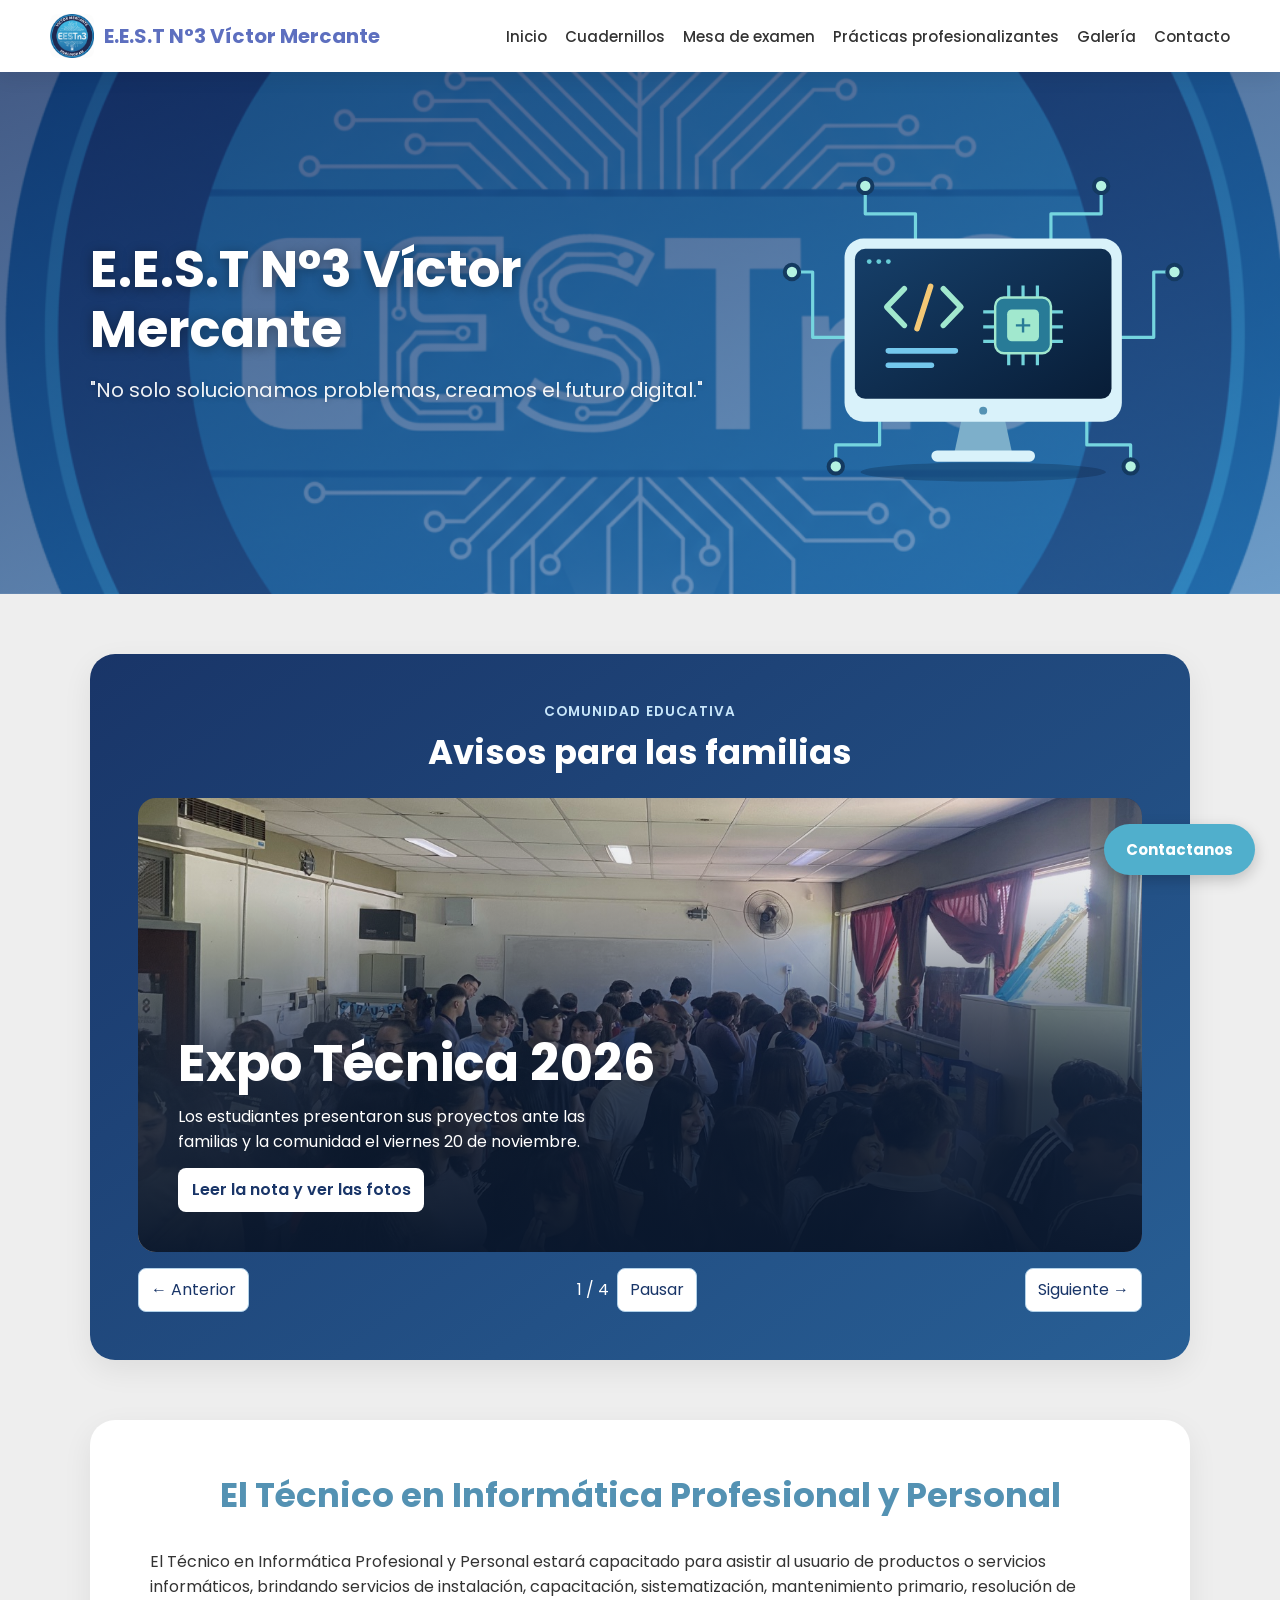
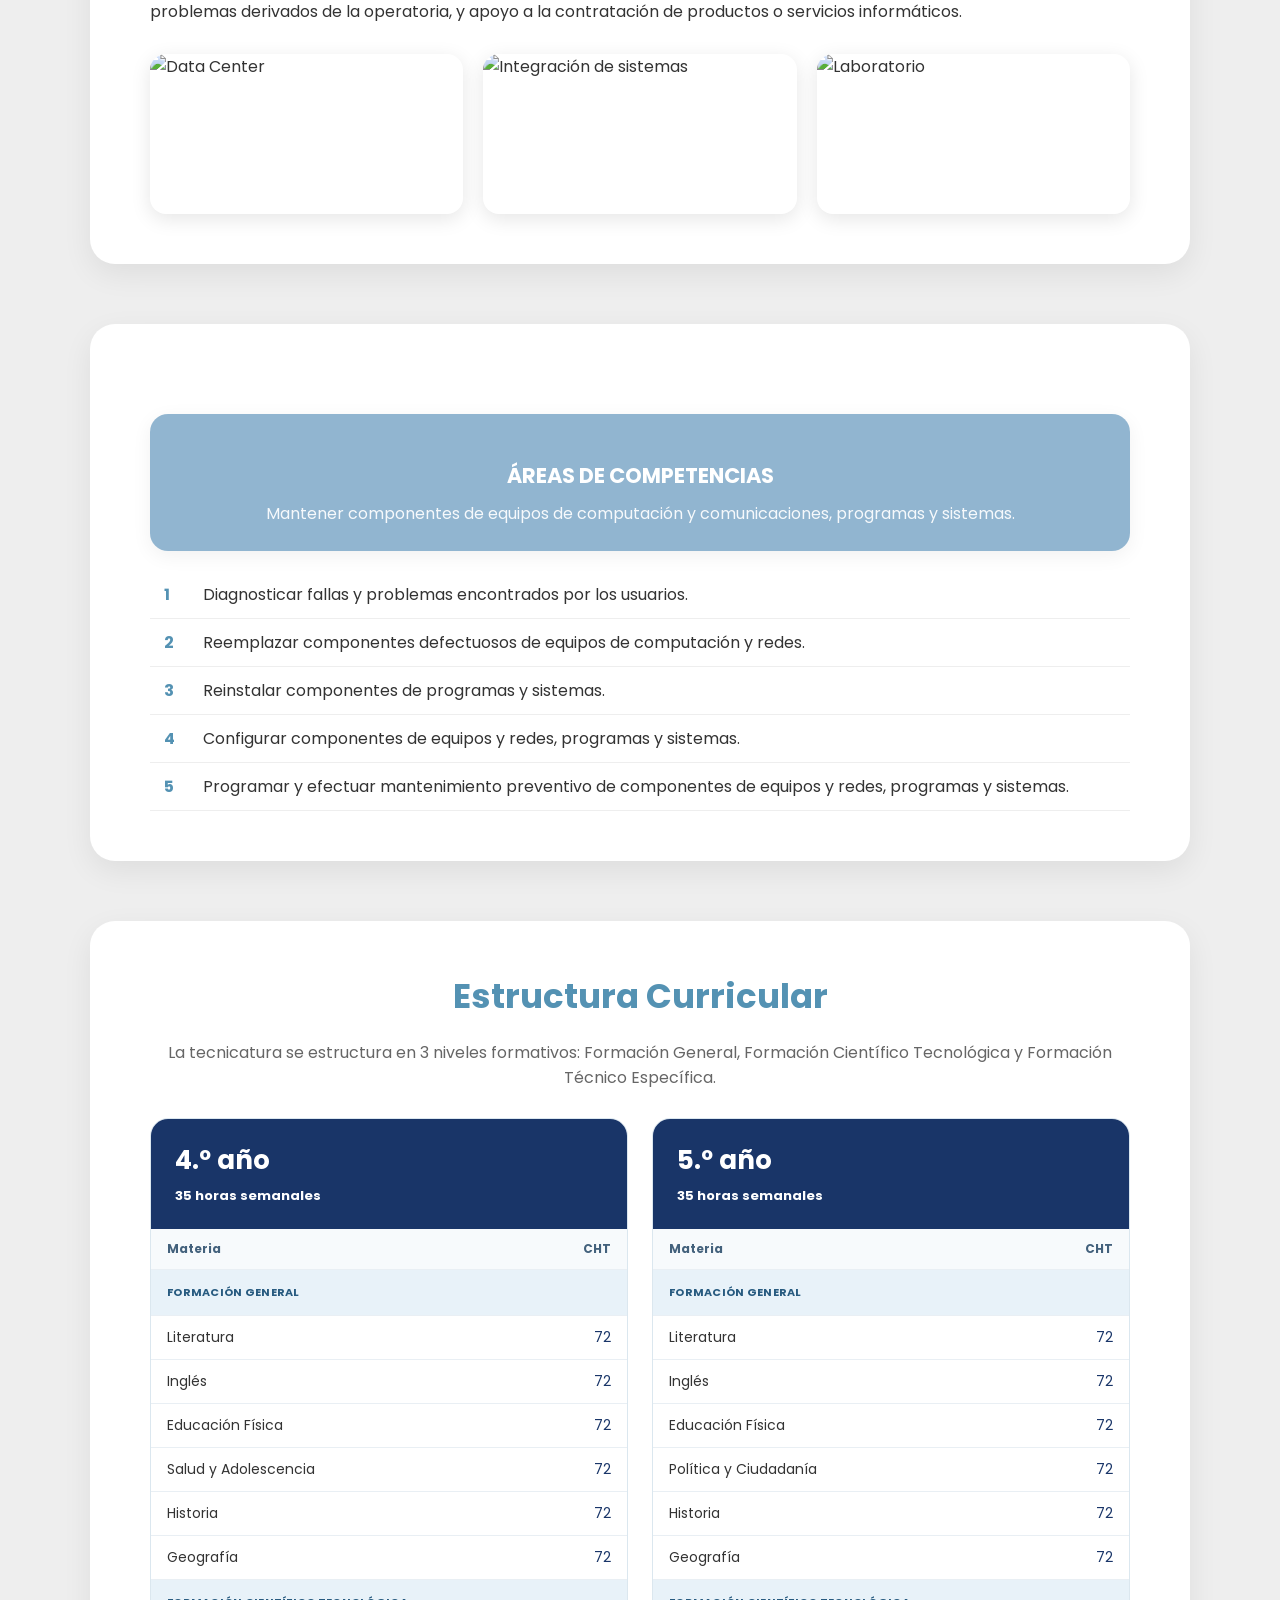
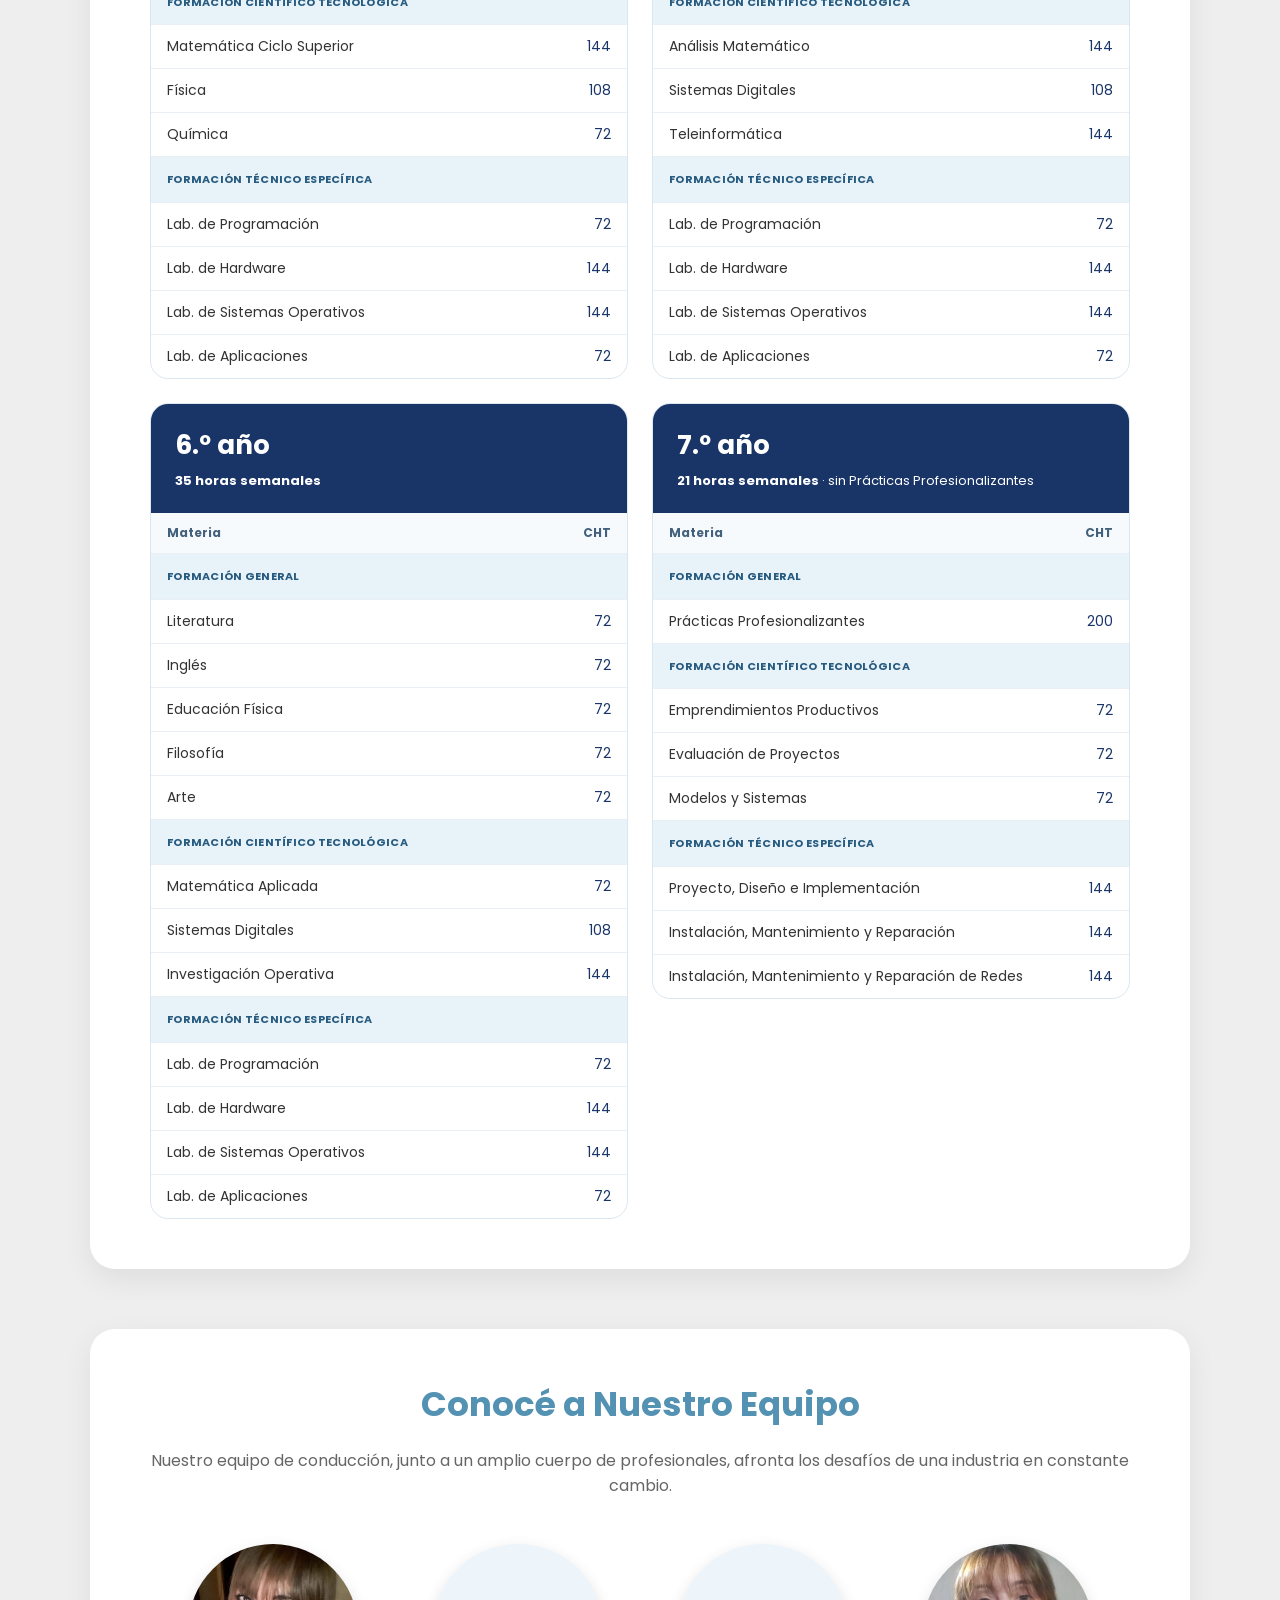
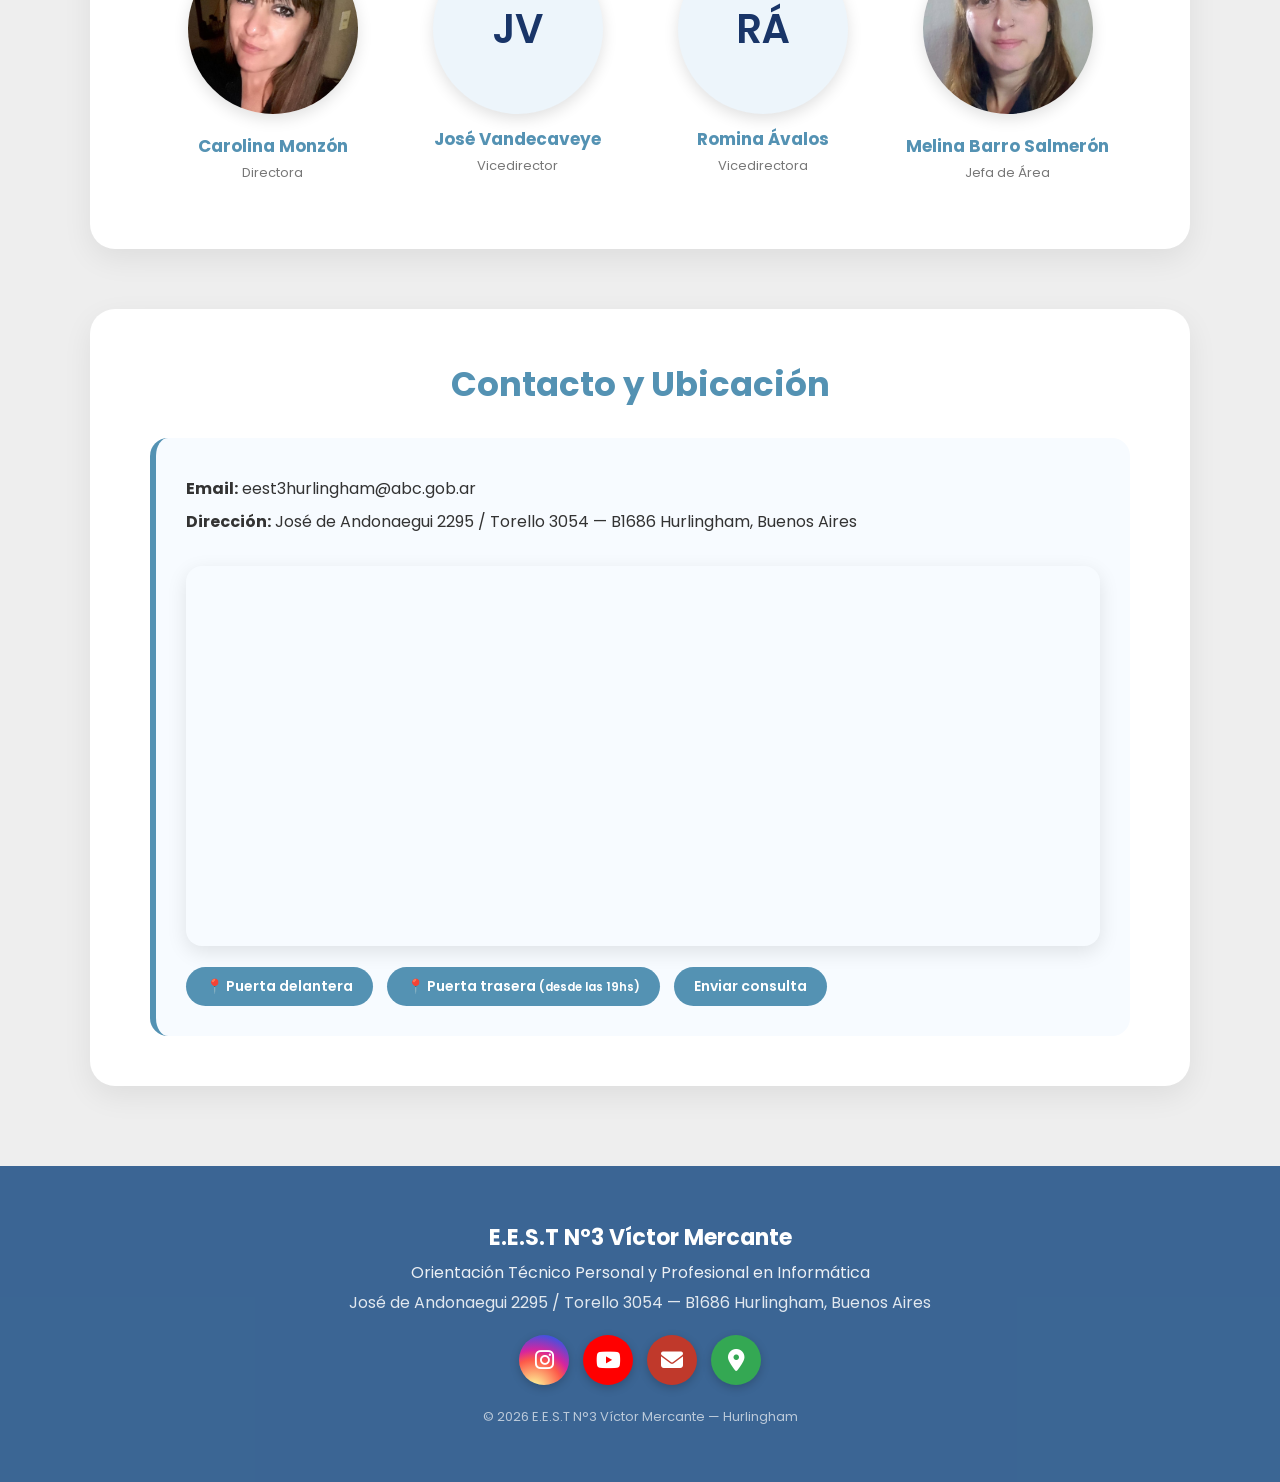
==== index.html @ bb1a6b01 "Destaca la Expo Técnica con una portada de ancho completo en Inicio" ====
<!DOCTYPE html>
<html lang="es">
<head>
    <meta charset="UTF-8">
    <meta name="viewport" content="width=device-width, initial-scale=1.0">
    <title>E.E.S.T N°3 Víctor Mercante — Hurlingham</title>
    <link rel="canonical" href="https://tecnica3hurlingham.edu.ar/">
    <link rel="stylesheet" href="styles.css">
    <link rel="icon" type="image/png" sizes="128x128" href="favicon.png">
<script>
  window.va = window.va || function () { (window.vaq = window.vaq || []).push(arguments); };
  window.va('beforeSend', function (event) {
    try { if (localStorage.getItem('va-disable')) return null; } catch (e) {}
    return event;
  });
</script>
<script defer src="/_vercel/insights/script.js"></script>
</head>
<body id="inicio" class="portada-animada">

<!-- BOTÓN FLOTANTE -->
<details class="flotante">
    <summary>Contactanos</summary>
    <div class="flotante-menu">
        <a href="https://maps.app.goo.gl/aqLdN4bdG23btYYT8" target="_blank">📍 Ubicación</a>
        <a href="https://www.instagram.com/eest.n3?igsh=NjV2aHNlN3ZmY2d3" target="_blank">📸 Instagram</a>
        <a href="mailto:eest3hurlingham@abc.gob.ar">✉️ Gmail</a>
    </div>
</details>

<!-- NAVBAR -->
<nav>
    <button class="hamburger" aria-label="Menú"><span></span><span></span><span></span></button>
    <a href="/" class="logo">
        <img src="logot3.png" alt="Logo E.E.S.T N°3">
        E.E.S.T N°3 Víctor Mercante
    </a>
    <ul>
        <li>
            <details>
                <summary>Inicio</summary>
                <ul>
                    <li><a href="/#avisos">Avisos para las familias</a></li>
                    <li><a href="/#historia">Personal y Profesional</a></li>
                    <li><a href="/#servicios">Áreas de competencia</a></li>
                    <li><a href="/#beneficios">Estructura curricular</a></li>
                    <li><a href="/#integracion">Nuestro equipo</a></li>
                    <li><a href="/#contacto">Contacto</a></li>
                </ul>
            </details>
        </li>
        <li>
            <details>
                <summary>Cuadernillos</summary>
                <ul>
                    <li><a href="/descargas">Descargas</a></li>
                </ul>
            </details>
        </li>
        <li>
            <details>
                <summary>Mesa de examen</summary>
                <ul>
                    <li><a href="/mesa_de_examen">Fechas y Horarios</a></li>
                </ul>
            </details>
        </li>
        <li>
            <details>
                <summary>Prácticas profesionalizantes</summary>
                <ul>
                    <li><a href="/practicas-profesionales#objetivos">Objetivos</a></li>
                    <li><a href="/practicas-profesionales#trabajos">Trabajos Realizados</a></li>
                </ul>
            </details>
        </li>
        <li><a href="/galeria">Galería</a></li>
        <li><a href="/#contacto">Contacto</a></li>
    </ul>
</nav>

<!-- HERO -->
<div class="hero hero--ilustrada">
    <div class="hero-contenido">
    <h1>E.E.S.T N°3 Víctor Mercante</h1>
    <p>"No solo solucionamos problemas, creamos el futuro digital."</p>
    </div>
    <div class="hero-tecnologia" aria-hidden="true">
        <svg viewBox="0 0 520 430" focusable="false" xmlns="http://www.w3.org/2000/svg">
            <defs>
                <linearGradient id="pantalla-tech" x2="1" y2="1">
                    <stop stop-color="#163f69"/><stop offset="1" stop-color="#081d37"/>
                </linearGradient>
            </defs>
            <ellipse cx="260" cy="389" rx="154" ry="12" fill="#05172d" opacity=".25"/>
            <g class="tech-circuitos" fill="none" stroke="#75d5df" stroke-width="4" stroke-linecap="round" stroke-linejoin="round">
                <path pathLength="1" d="M90 220H46V138H20"/>
                <path pathLength="1" d="M430 220H474V138H500"/>
                <path pathLength="1" d="M175 100V65H112V30"/>
                <path pathLength="1" d="M345 100V65H408V30"/>
                <path pathLength="1" d="M130 318V355H75V382"/>
                <path pathLength="1" d="M390 318V355H445V382"/>
            </g>
            <g class="tech-nodos" fill="#b4f3e1" stroke="#143a60" stroke-width="5">
                <circle cx="20" cy="138" r="9"/><circle cx="500" cy="138" r="9"/>
                <circle cx="112" cy="30" r="9"/><circle cx="408" cy="30" r="9"/>
                <circle cx="75" cy="382" r="9"/><circle cx="445" cy="382" r="9"/>
            </g>
            <g class="tech-monitor">
                <path d="M235 313H285L296 364H224Z" fill="#7dafca"/>
                <rect x="195" y="362" width="130" height="14" rx="7" fill="#d9f2fa"/>
                <rect x="86" y="96" width="348" height="230" rx="24" fill="#d9f2fa"/>
                <rect x="99" y="109" width="322" height="188" rx="13" fill="url(#pantalla-tech)"/>
                <circle cx="260" cy="312" r="5" fill="#5492b3"/>
                <g fill="#67cdd7"><circle cx="117" cy="125" r="3"/><circle cx="129" cy="125" r="3"/><circle cx="141" cy="125" r="3"/></g>
                <g class="tech-codigo" fill="none" stroke-linecap="round" stroke-linejoin="round" stroke-width="7">
                    <path pathLength="1" d="M161 159L139 182L161 205" stroke="#a1e8ce"/>
                    <path pathLength="1" d="M194 156L177 209" stroke="#f4c875"/>
                    <path pathLength="1" d="M210 159L232 182L210 205" stroke="#a1e8ce"/>
                    <path pathLength="1" d="M141 237H225" stroke="#74c8ed"/>
                    <path pathLength="1" d="M141 255H195" stroke="#74c8ed"/>
                </g>
                <g class="tech-chip">
                    <g stroke="#73d4db" stroke-width="4">
                        <path d="M292 170V155M310 170V155M328 170V155M292 240V255M310 240V255M328 240V255M275 188H260M275 207H260M275 225H260M345 188H360M345 207H360M345 225H360"/>
                    </g>
                    <rect x="275" y="170" width="70" height="70" rx="11" fill="#287b97" stroke="#a1e8ce" stroke-width="3"/>
                    <rect x="290" y="185" width="40" height="40" rx="6" fill="#a1e8ce"/>
                    <path d="M301 205H319M310 196V214" stroke="#287b97" stroke-width="3"/>
                </g>
            </g>
        </svg>
    </div>
</div>

<section id="avisos" aria-labelledby="avisos-titulo">
    <header class="avisos-encabezado">
        <p>Comunidad educativa</p>
        <h2 id="avisos-titulo">Avisos para las familias</h2>
    </header>
    <div class="avisos-paneles" id="avisos-paneles">
        <article class="aviso aviso--expo">
            <img class="aviso-expo-foto" src="images/galeria/expo-tecnica-2026/IMG_9149-720.jpg"
                 srcset="images/galeria/expo-tecnica-2026/IMG_9149-720.jpg 720w, images/galeria/expo-tecnica-2026/IMG_9149-1440.jpg 1440w"
                 sizes="(max-width: 1200px) 85vw, 1004px" width="720" height="540"
                 alt="" loading="lazy" decoding="async">
            <div class="aviso-texto">
                <h3>Expo Técnica 2026</h3>
                <p class="aviso-intro">Los estudiantes presentaron sus proyectos ante las familias y la comunidad el viernes 20 de noviembre.</p>
                <a class="aviso-expo-enlace" href="/expo-tecnica-2026">Leer la nota y ver las fotos</a>
            </div>
        </article>

        <article class="aviso">
            <div class="aviso-texto">
                <h3>Inscripción a 1.º año · Ciclo lectivo 2027</h3>
                <p>Para hermanos y hermanas de estudiantes de la E.E.S.T. N.º 3 y estudiantes de la E.P. N.º 30 que ingresan a 1.º año.</p>
                <p><strong><time datetime="2026-11-26">Jueves 26</time> y <time datetime="2026-11-27">viernes 27 de noviembre de 2026</time></strong>, de 9:00 a 12:00 y de 13:00 a 16:00.</p>
            </div>
            <div class="aviso-placa aviso-placa--completa"><img src="images/inscripcion-2027.jpg" alt="" loading="lazy"></div>
        </article>

        <article class="aviso">
            <div class="aviso-texto">
                <h3>Preinscripción a 1.º año · Ciclo lectivo 2027</h3>
                <p><strong><time datetime="2026-11-30">Lunes 30 de noviembre de 2026</time></strong>, de 9:00 a 12:00 y de 13:00 a 16:00.</p>
                <p>Se entregarán números por orden de llegada, según la cantidad de vacantes disponibles.</p>
            </div>
            <div class="aviso-placa aviso-placa--completa"><img src="images/preinscripcion-2027.png" width="1000" height="834" alt="" loading="lazy"></div>
        </article>

        <article class="aviso">
            <div class="aviso-texto">
                <h3>Reinscripción · Ciclo lectivo 2027</h3>
                <p><strong>Diciembre de 2026</strong>, de 9:00 a 12:00 y de 13:00 a 16:00.</p>
                <ul>
                <li><time datetime="2026-12-15">Martes 15</time> para 2.º y 3.º año.</li>
                <li><time datetime="2026-12-16">Miércoles 16</time> para 4.º y 5.º año.</li>
                <li><time datetime="2026-12-17">Jueves 17</time> para 6.º y 7.º año.</li>
                <li><time datetime="2026-12-18">Viernes 18</time> para quienes no pudieron anotarse en la fecha anterior.</li>
                </ul>
                <p>En biblioteca se debe comprar la planilla completa, las autorizaciones de imagen y de retiro, y el cuaderno de comunicados con folio oficio.</p>
            </div>
            <div class="aviso-logo"><img src="logot3.png" alt="" loading="lazy"></div>
        </article>
    </div>
    <div class="avisos-controles" role="group" aria-label="Navegación de avisos" hidden>
        <button type="button" class="aviso-anterior" aria-controls="avisos-paneles">← Anterior</button>
        <div class="avisos-centro">
            <span class="avisos-estado" aria-live="off" aria-atomic="true"></span>
            <button type="button" class="aviso-pausa" aria-controls="avisos-paneles">Pausar</button>
        </div>
        <button type="button" class="aviso-siguiente" aria-controls="avisos-paneles">Siguiente →</button>
    </div>
</section>

<!-- HISTORIA -->
<section id="historia">
    <h2>El Técnico en Informática Profesional y Personal</h2>
    <p>El Técnico en Informática Profesional y Personal estará capacitado para asistir al usuario de productos o servicios informáticos, brindando servicios de instalación, capacitación, sistematización, mantenimiento primario, resolución de problemas derivados de la operatoria, y apoyo a la contratación de productos o servicios informáticos.</p>
    <div class="historia">
        <img src="https://images.unsplash.com/photo-1558494949-ef010cbdcc31?w=800&q=80" alt="Data Center">
        <img src="https://images.unsplash.com/photo-1544197150-b99a580bb7a8?w=800&q=80" alt="Integración de sistemas">
        <img src="https://images.unsplash.com/photo-1517694712202-14dd9538aa97?w=800&q=80" alt="Laboratorio">
    </div>
</section>

<!-- SERVICIOS -->
<section id="servicios">
    <div class="services-grid">
        <div class="service-card">
            <h3>ÁREAS DE COMPETENCIAS</h3>
            <p>Mantener componentes de equipos de computación y comunicaciones, programas y sistemas.</p>
        </div>
    </div>
    <table class="tabla-areas">
        <tr><td>1</td><td>Diagnosticar fallas y problemas encontrados por los usuarios.</td></tr>
        <tr><td>2</td><td>Reemplazar componentes defectuosos de equipos de computación y redes.</td></tr>
        <tr><td>3</td><td>Reinstalar componentes de programas y sistemas.</td></tr>
        <tr><td>4</td><td>Configurar componentes de equipos y redes, programas y sistemas.</td></tr>
        <tr><td>5</td><td>Programar y efectuar mantenimiento preventivo de componentes de equipos y redes, programas y sistemas.</td></tr>
    </table>
</section>

<!-- ESTRUCTURA CURRICULAR -->
<section id="beneficios">
    <h2>Estructura Curricular</h2>
    <p class="subtitulo">La tecnicatura se estructura en 3 niveles formativos: Formación General, Formación Científico Tecnológica y Formación Técnico Específica.</p>
    <div class="curricula-grid">
        <article class="curricula-ano" aria-labelledby="curricula-4">
            <header class="curricula-cabecera">
                <h3 id="curricula-4">4.º año</h3>
                <p><strong>35 horas semanales</strong></p>
            </header>
            <table class="curricula-materias">
                <caption class="curricula-lector">Materias y carga horaria de 4.º año</caption>
                <thead><tr><th scope="col">Materia</th><th scope="col">CHT</th></tr></thead>
                <tbody>
                    <tr class="curricula-grupo"><th colspan="2" scope="rowgroup">FORMACIÓN GENERAL</th></tr>
                    <tr><th scope="row">Literatura</th><td>72</td></tr>
                    <tr><th scope="row">Inglés</th><td>72</td></tr>
                    <tr><th scope="row">Educación Física</th><td>72</td></tr>
                    <tr><th scope="row">Salud y Adolescencia</th><td>72</td></tr>
                    <tr><th scope="row">Historia</th><td>72</td></tr>
                    <tr><th scope="row">Geografía</th><td>72</td></tr>
                </tbody>
                <tbody>
                    <tr class="curricula-grupo"><th colspan="2" scope="rowgroup">FORMACIÓN CIENTÍFICO TECNOLÓGICA</th></tr>
                    <tr><th scope="row">Matemática Ciclo Superior</th><td>144</td></tr>
                    <tr><th scope="row">Física</th><td>108</td></tr>
                    <tr><th scope="row">Química</th><td>72</td></tr>
                </tbody>
                <tbody>
                    <tr class="curricula-grupo"><th colspan="2" scope="rowgroup">FORMACIÓN TÉCNICO ESPECÍFICA</th></tr>
                    <tr><th scope="row">Lab. de Programación</th><td>72</td></tr>
                    <tr><th scope="row">Lab. de Hardware</th><td>144</td></tr>
                    <tr><th scope="row">Lab. de Sistemas Operativos</th><td>144</td></tr>
                    <tr><th scope="row">Lab. de Aplicaciones</th><td>72</td></tr>
                </tbody>
            </table>
        </article>
        <article class="curricula-ano" aria-labelledby="curricula-5">
            <header class="curricula-cabecera">
                <h3 id="curricula-5">5.º año</h3>
                <p><strong>35 horas semanales</strong></p>
            </header>
            <table class="curricula-materias">
                <caption class="curricula-lector">Materias y carga horaria de 5.º año</caption>
                <thead><tr><th scope="col">Materia</th><th scope="col">CHT</th></tr></thead>
                <tbody>
                    <tr class="curricula-grupo"><th colspan="2" scope="rowgroup">FORMACIÓN GENERAL</th></tr>
                    <tr><th scope="row">Literatura</th><td>72</td></tr>
                    <tr><th scope="row">Inglés</th><td>72</td></tr>
                    <tr><th scope="row">Educación Física</th><td>72</td></tr>
                    <tr><th scope="row">Política y Ciudadanía</th><td>72</td></tr>
                    <tr><th scope="row">Historia</th><td>72</td></tr>
                    <tr><th scope="row">Geografía</th><td>72</td></tr>
                </tbody>
                <tbody>
                    <tr class="curricula-grupo"><th colspan="2" scope="rowgroup">FORMACIÓN CIENTÍFICO TECNOLÓGICA</th></tr>
                    <tr><th scope="row">Análisis Matemático</th><td>144</td></tr>
                    <tr><th scope="row">Sistemas Digitales</th><td>108</td></tr>
                    <tr><th scope="row">Teleinformática</th><td>144</td></tr>
                </tbody>
                <tbody>
                    <tr class="curricula-grupo"><th colspan="2" scope="rowgroup">FORMACIÓN TÉCNICO ESPECÍFICA</th></tr>
                    <tr><th scope="row">Lab. de Programación</th><td>72</td></tr>
                    <tr><th scope="row">Lab. de Hardware</th><td>144</td></tr>
                    <tr><th scope="row">Lab. de Sistemas Operativos</th><td>144</td></tr>
                    <tr><th scope="row">Lab. de Aplicaciones</th><td>72</td></tr>
                </tbody>
            </table>
        </article>
        <article class="curricula-ano" aria-labelledby="curricula-6">
            <header class="curricula-cabecera">
                <h3 id="curricula-6">6.º año</h3>
                <p><strong>35 horas semanales</strong></p>
            </header>
            <table class="curricula-materias">
                <caption class="curricula-lector">Materias y carga horaria de 6.º año</caption>
                <thead><tr><th scope="col">Materia</th><th scope="col">CHT</th></tr></thead>
                <tbody>
                    <tr class="curricula-grupo"><th colspan="2" scope="rowgroup">FORMACIÓN GENERAL</th></tr>
                    <tr><th scope="row">Literatura</th><td>72</td></tr>
                    <tr><th scope="row">Inglés</th><td>72</td></tr>
                    <tr><th scope="row">Educación Física</th><td>72</td></tr>
                    <tr><th scope="row">Filosofía</th><td>72</td></tr>
                    <tr><th scope="row">Arte</th><td>72</td></tr>
                </tbody>
                <tbody>
                    <tr class="curricula-grupo"><th colspan="2" scope="rowgroup">FORMACIÓN CIENTÍFICO TECNOLÓGICA</th></tr>
                    <tr><th scope="row">Matemática Aplicada</th><td>72</td></tr>
                    <tr><th scope="row">Sistemas Digitales</th><td>108</td></tr>
                    <tr><th scope="row">Investigación Operativa</th><td>144</td></tr>
                </tbody>
                <tbody>
                    <tr class="curricula-grupo"><th colspan="2" scope="rowgroup">FORMACIÓN TÉCNICO ESPECÍFICA</th></tr>
                    <tr><th scope="row">Lab. de Programación</th><td>72</td></tr>
                    <tr><th scope="row">Lab. de Hardware</th><td>144</td></tr>
                    <tr><th scope="row">Lab. de Sistemas Operativos</th><td>144</td></tr>
                    <tr><th scope="row">Lab. de Aplicaciones</th><td>72</td></tr>
                </tbody>
            </table>
        </article>
        <article class="curricula-ano" aria-labelledby="curricula-7">
            <header class="curricula-cabecera">
                <h3 id="curricula-7">7.º año</h3>
                <p><strong>21 horas semanales</strong> · sin Prácticas Profesionalizantes</p>
            </header>
            <table class="curricula-materias">
                <caption class="curricula-lector">Materias y carga horaria de 7.º año</caption>
                <thead><tr><th scope="col">Materia</th><th scope="col">CHT</th></tr></thead>
                <tbody>
                    <tr class="curricula-grupo"><th colspan="2" scope="rowgroup">FORMACIÓN GENERAL</th></tr>
                    <tr><th scope="row">Prácticas Profesionalizantes</th><td>200</td></tr>
                </tbody>
                <tbody>
                    <tr class="curricula-grupo"><th colspan="2" scope="rowgroup">FORMACIÓN CIENTÍFICO TECNOLÓGICA</th></tr>
                    <tr><th scope="row">Emprendimientos Productivos</th><td>72</td></tr>
                    <tr><th scope="row">Evaluación de Proyectos</th><td>72</td></tr>
                    <tr><th scope="row">Modelos y Sistemas</th><td>72</td></tr>
                </tbody>
                <tbody>
                    <tr class="curricula-grupo"><th colspan="2" scope="rowgroup">FORMACIÓN TÉCNICO ESPECÍFICA</th></tr>
                    <tr><th scope="row">Proyecto, Diseño e Implementación</th><td>144</td></tr>
                    <tr><th scope="row">Instalación, Mantenimiento y Reparación</th><td>144</td></tr>
                    <tr><th scope="row">Instalación, Mantenimiento y Reparación de Redes</th><td>144</td></tr>
                </tbody>
            </table>
        </article>
    </div>
</section>

<!-- EQUIPO -->
<section id="integracion">
    <h2>Conocé a Nuestro Equipo</h2>
    <p class="subtitulo">Nuestro equipo de conducción, junto a un amplio cuerpo de profesionales, afronta los desafíos de una industria en constante cambio.</p>
    <div class="carrusel">
        <div class="carrusel-inner">
            <div class="carrusel-item">
                <img src="images/Carolina.jpeg" alt="Carolina Monzón" style="object-position: center 20%;">
                <h3>Carolina Monzón</h3>
                <p>Directora</p>
            </div>
            <div class="carrusel-item">
                <span class="equipo-iniciales" aria-hidden="true">JV</span>
                <h3>José Vandecaveye</h3>
                <p>Vicedirector</p>
            </div>
            <div class="carrusel-item">
                <span class="equipo-iniciales" aria-hidden="true">RÁ</span>
                <h3>Romina Ávalos</h3>
                <p>Vicedirectora</p>
            </div>
            <div class="carrusel-item">
                <img src="images/Melina.jpeg" alt="Melina Barro Salmerón" style="object-position: center 25%;">
                <h3>Melina Barro Salmerón</h3>
                <p>Jefa de Área</p>
            </div>
        </div>
    </div>
</section>

<!-- CONTACTO -->
<section id="contacto">
    <h2>Contacto y Ubicación</h2>
    <div class="contact-box">
        <!--<p><strong>WhatsApp:</strong> +54 11 </p> -->

        <p><strong>Email:</strong> eest3hurlingham@abc.gob.ar</p>
        <p><strong>Dirección:</strong> José de Andonaegui 2295 / Torello 3054 — B1686 Hurlingham, Buenos Aires</p>
        <iframe class="mapa" src="https://maps.google.com/maps?q=-34.5966466,-58.6559494&z=17&output=embed" allowfullscreen loading="lazy"></iframe>
        <div class="contact-links">
            <a href="https://www.google.com/maps/place/Escuela+De+Educaci%C3%B3n+Primaria+N%C2%BA30+%22VIctor+Mercante%22/@-34.5965097,-58.6559577,3a,75y,137.74h,80.53t/data=!3m7!1e1!3m5!1spGzn2D8hPNv3tcOLLUJI8Q!2e0!6shttps:%2F%2Fstreetviewpixels-pa.googleapis.com%2Fv1%2Fthumbnail%3Fcb_client%3Dmaps_sv.tactile%26w%3D900%26h%3D600%26pitch%3D9.471937117183032%26panoid%3DpGzn2D8hPNv3tcOLLUJI8Q%26yaw%3D137.74438541389952!7i16384!8i8192!4m15!1m8!3m7!1s0x95bcbec83dfe524f:0xe98bad671250ef32!2sEscuela+De+Educaci%C3%B3n+Primaria+N%C2%BA30+%22VIctor+Mercante%22!8m2!3d-34.5966466!4d-58.6559494!10e5!16s%2Fg%2F11bx9wft0f!3m5!1s0x95bcbec83dfe524f:0xe98bad671250ef32!8m2!3d-34.5966466!4d-58.6559494!16s%2Fg%2F11bx9wft0f?entry=ttu&g_ep=EgoyMDI2MDQxNS4wIKXMDSoASAFQAw%3D%3D" target="_blank">📍 Puerta delantera</a>
            <a href="https://www.google.com/maps/@-34.5971168,-58.6558238,3a,75y,29.63h,81t/data=!3m7!1e1!3m5!1sekTUqmRXiO-JzbCWEKpOgw!2e0!6shttps:%2F%2Fstreetviewpixels-pa.googleapis.com%2Fv1%2Fthumbnail%3Fcb_client%3Dmaps_sv.tactile%26w%3D900%26h%3D600%26pitch%3D9.00308060773132%26panoid%3DekTUqmRXiO-JzbCWEKpOgw%26yaw%3D29.625903612409388!7i16384!8i8192?entry=ttu&g_ep=EgoyMDI2MDQxNS4wIKXMDSoASAFQAw%3D%3D" target="_blank">📍 Puerta trasera <small>(desde las 19hs)</small></a>
            <details>
                <summary class="btn-preguntas">Enviar consulta</summary>
                <div class="form-preguntas">
                    <form action="https://formspree.io/f/mdapqjdw" method="POST">
                        <label>Nombre:</label>
                        <input type="text" name="nombre" required>
                        <label>Email:</label>
                        <input type="email" name="email" required>
                        <label>Mensaje:</label>
                        <textarea name="mensaje"></textarea>
                        <button type="submit">Enviar</button>
                    </form>
                </div>
            </details>
        </div>
    </div>
</section>

<!-- FOOTER -->
<footer>
    <p class="footer-titulo">E.E.S.T N°3 Víctor Mercante</p>
    <p class="footer-sub">Orientación Técnico Personal y Profesional en Informática</p>
    <p class="footer-dir">José de Andonaegui 2295 / Torello 3054 — B1686 Hurlingham, Buenos Aires</p>
    <div class="footer-social">
        <a href="https://www.instagram.com/eest.n3?igsh=NjV2aHNlN3ZmY2d3" target="_blank" class="si-instagram" title="Instagram"><i class="fa-brands fa-instagram"></i></a>
        <a href="https://youtube.com/@eest.n3hurlingham" target="_blank" class="si-youtube" title="YouTube"><i class="fa-brands fa-youtube"></i></a>
        <a href="mailto:eest3hurlingham@abc.gob.ar" class="si-email" title="Email"><i class="fa-solid fa-envelope"></i></a>
        <a href="https://maps.google.com/maps?q=-34.5966466,-58.6559494" target="_blank" class="si-maps" title="Ubicación"><i class="fa-solid fa-location-dot"></i></a>
    </div>
    <p class="footer-copy">© 2026 E.E.S.T N°3 Víctor Mercante — Hurlingham</p>
</footer>

<script src="script.js"></script>
</body>
</html>
---- styles.css ----
@import url('https://fonts.googleapis.com/css2?family=Poppins:wght@300;400;500;600;700&display=swap');
@import url('https://cdnjs.cloudflare.com/ajax/libs/font-awesome/6.5.0/css/all.min.css');

* {
    box-sizing: border-box;
}

body {
    font-family: 'Poppins', sans-serif;
    margin: 0;
    padding: 0;
    background: #eeeeee;
    color: #333;
}

/* ── NAVBAR ── */
nav {
    display: flex;
    justify-content: space-between;
    align-items: center;
    padding: 14px 50px;
    background: white;
    box-shadow: 0 4px 20px rgba(0, 0, 0, 0.08);
    position: sticky;
    top: 0;
    z-index: 1000;
    flex-wrap: wrap;
    gap: 10px;
}

nav .logo {
    font-size: 20px;
    font-weight: 700;
    color: #5d6fbf;
    display: flex;
    align-items: center;
    gap: 10px;
    text-decoration: none;
}

nav .logo img {
    height: 44px;
    border-radius: 8px;
    object-fit: cover;
}

.nav-logo-icon {
    font-size: 28px;
    color: #5d6fbf;
}

nav ul {
    list-style: none;
    display: flex;
    gap: 18px;
    margin: 0;
    padding: 0;
    align-items: center;
    flex-wrap: wrap;
}

nav ul li {
    position: relative;
}

nav ul li a {
    text-decoration: none;
    color: #333;
    font-weight: 500;
    font-size: 15px;
    transition: color 0.3s;
}

nav ul li a:hover {
    color: #3796b6;
}

nav details > summary {
    cursor: pointer;
    color: #333;
    font-weight: 500;
    font-size: 15px;
    transition: color 0.3s;
    list-style: none;
    background: none;
    border: none;
    padding: 0;
    font-family: 'Poppins', sans-serif;
}

nav details > summary::-webkit-details-marker {
    display: none;
}

nav details > summary:hover {
    color: #3796b6;
}

nav details ul {
    position: absolute;
    top: calc(100% + 8px);
    left: 0;
    background: white;
    min-width: 210px;
    border-radius: 12px;
    padding: 8px 0;
    box-shadow: 0 8px 25px rgba(0, 0, 0, 0.13);
    z-index: 200;
    list-style: none;
}

nav details ul li a {
    display: block;
    padding: 9px 18px;
    color: #444;
    white-space: nowrap;
    font-size: 14px;
}

nav details ul li a:hover {
    background: #f0f7ff;
    color: #3796b6;
}

/* ── HERO ── */
.hero {
    background: linear-gradient(160deg, rgba(15, 45, 100, 0.78), rgba(40, 110, 175, 0.68)),
        url("logot3.png");
    background-size: cover;
    background-position: center;
    padding: 140px 20px;
    text-align: center;
    color: white;
}

.hero h1 {
    font-size: 46px;
    font-weight: 700;
    margin: 0;
    text-shadow: 0 2px 12px rgba(0, 0, 0, 0.35);
}

.hero p {
    font-size: 20px;
    margin-top: 14px;
    opacity: 0.93;
    text-shadow: 0 1px 6px rgba(0, 0, 0, 0.2);
}

.hero button {
    margin-top: 30px;
    background: white;
    color: #4d4f9f;
    padding: 14px 36px;
    border-radius: 50px;
    font-weight: 600;
    font-size: 17px;
    border: none;
    cursor: pointer;
    transition: 0.3s;
    font-family: 'Poppins', sans-serif;
}

.hero button:hover {
    background: #e8e8e8;
    transform: translateY(-2px);
}

/* ── SECCIONES ── */
section {
    width: 90%;
    max-width: 1100px;
    background: white;
    margin: 60px auto;
    padding: 50px 60px;
    border-radius: 25px;
    box-shadow: 0 10px 30px rgba(0, 0, 0, 0.07);
}

h2 {
    text-align: center;
    font-size: 34px;
    color: #5492b3;
    margin-top: 0;
}

.subtitulo {
    text-align: center;
    color: #666;
    margin-top: -10px;
    margin-bottom: 20px;
}

/* ── SERVICES GRID ── */
.services-grid {
    display: grid;
    grid-template-columns: repeat(auto-fit, minmax(250px, 1fr));
    gap: 30px;
    margin-top: 40px;
}

.service-card {
    background: rgba(73, 132, 177, 0.6);
    border-radius: 18px;
    padding: 25px;
    text-align: center;
    box-shadow: 0 5px 20px rgba(0, 0, 0, 0.06);
    transition: 0.3s;
}

.service-card:hover {
    transform: translateY(-8px);
    box-shadow: 0 10px 25px rgba(0, 0, 0, 0.12);
}

.service-card h3 {
    color: white;
    font-size: 21px;
    margin-bottom: 10px;
}

.service-card p {
    color: rgba(255, 255, 255, 0.92);
    margin: 0;
}

#avisos {
    padding: clamp(1.25rem, 4vw, 3rem);
    scroll-margin-top: 6rem;
    background: linear-gradient(145deg, #193568, #285f95);
    color: white;
}

.avisos-encabezado {
    text-align: center;
}

.avisos-encabezado p {
    margin: 0 0 0.35rem;
    color: #c8e6fa;
    font-size: 0.85rem;
    font-weight: 600;
    letter-spacing: 0.08em;
    text-transform: uppercase;
}

.avisos-encabezado h2 {
    margin: 0 0 1.25rem;
    color: inherit;
    text-align: center;
}

.avisos-paneles {
    display: grid;
    gap: 1rem;
}

.avisos-paneles[data-carrusel] > .aviso {
    grid-area: 1 / 1;
}

.aviso {
    display: grid;
    grid-template-columns: minmax(0, 1.4fr) minmax(0, 1fr);
    align-items: center;
    gap: clamp(1rem, 4vw, 2.5rem);
    padding: clamp(1rem, 4vw, 2.5rem);
    border-radius: 18px;
    background: white;
    color: #25354a;
}

.aviso h3 {
    margin: 0;
    color: #193568;
    font-size: clamp(1.4rem, 3vw, 2.2rem);
    line-height: 1.2;
}

.aviso--expo {
    position: relative;
    isolation: isolate;
    grid-template-columns: minmax(0, 1fr);
    align-items: end;
    min-height: clamp(21rem, 38vw, 28rem);
    overflow: hidden;
    background: #193568;
    color: #fff;
}

.aviso-expo-foto,
.aviso--expo::before {
    position: absolute;
    inset: 0;
    width: 100%;
    height: 100%;
}

.aviso-expo-foto {
    z-index: -2;
    object-fit: cover;
    object-position: center 68%;
}

.aviso--expo::before {
    z-index: -1;
    background: linear-gradient(0deg, rgb(9 23 45 / 98%) 0%, rgb(9 23 45 / 82%) 36%, rgb(9 23 45 / 12%) 78%, transparent);
    content: "";
}

.aviso--expo h3 {
    color: inherit;
    font-size: clamp(1.65rem, 4vw, 3.2rem);
}

.aviso--expo .aviso-intro {
    margin: 0.55rem 0 0.9rem;
}

.aviso--expo .aviso-expo-enlace {
    display: inline-flex;
    align-items: center;
    box-sizing: border-box;
    min-height: 44px;
    padding: 0.45rem 0.85rem;
    border-radius: 8px;
    background: #fff;
    color: #193568;
    font-weight: 600;
    text-decoration: none;
}

.aviso-expo-enlace:hover,
.aviso-expo-enlace:focus-visible {
    text-decoration: underline;
}

.aviso-expo-enlace:focus-visible {
    outline: 2px solid #fff;
    outline-offset: 3px;
}

.aviso ul {
    padding-inline-start: 1.2rem;
}

.aviso-intro {
    max-width: 42ch;
    margin: 0.8rem 0 1.25rem;
}

.aviso-datos {
    display: grid;
    grid-template-columns: repeat(2, minmax(0, 1fr));
    gap: 0.6rem;
    margin: 0;
}

.aviso-datos > div {
    padding: 0.65rem 0.85rem;
    border-left: 3px solid #5492b3;
    border-radius: 0 10px 10px 0;
    background: #edf5fb;
}

.aviso-datos .aviso-sede {
    grid-column: 1 / -1;
}

.aviso-datos dt {
    color: #285f95;
    font-size: 0.8rem;
    font-weight: 600;
}

.aviso-datos dd {
    margin: 0;
    font-weight: 600;
}

.aviso-placa {
    position: relative;
    width: min(100%, 21rem);
    margin: auto;
    overflow: hidden;
    border-radius: 16px;
    aspect-ratio: 8 / 7;
}

.aviso-placa img {
    position: absolute;
    max-width: none;
}

.aviso-placa--expo img {
    width: 156.52%;
    left: -21.5%;
    top: -72%;
}

.aviso-placa--completa {
    aspect-ratio: auto;
}

.aviso-placa--completa img {
    position: static;
    display: block;
    width: 100%;
    height: auto;
}

.aviso-logo {
    display: grid;
    place-items: center;
    width: min(100%, 21rem);
    aspect-ratio: 8 / 7;
    margin: auto;
    border-radius: 16px;
    background: radial-gradient(circle, #f6fbff, #d7e9f8);
}

.aviso-logo img {
    width: 65%;
    height: auto;
    border-radius: 50%;
}

@media (hover: hover) and (pointer: fine) and (prefers-reduced-motion: no-preference) {
    .aviso {
        transition: box-shadow 180ms ease;
    }

    .aviso:hover {
        box-shadow: 0 8px 24px rgb(10 29 63 / 28%);
    }

    .aviso img {
        transition: transform 180ms ease;
    }

    .aviso:hover img {
        transform: scale(1.035);
    }
}

.avisos-controles {
    display: grid;
    grid-template-columns: auto 1fr auto;
    align-items: center;
    gap: 0.5rem;
    margin-top: 1rem;
}

.avisos-controles button {
    min-height: 44px;
    padding: 0.5rem 0.75rem;
    border: 1px solid #b2d1e8;
    border-radius: 8px;
    background: white;
    color: #193568;
    font: inherit;
    cursor: pointer;
}

.avisos-estado {
    text-align: center;
}

.avisos-centro {
    display: flex;
    flex-wrap: wrap;
    justify-content: center;
    align-items: center;
    gap: 0.5rem;
}

.avisos-estado-titulo {
    position: absolute;
    width: 1px;
    height: 1px;
    overflow: hidden;
    clip-path: inset(50%);
}

.avisos-paneles[data-carrusel] > .aviso[hidden] {
    display: grid;
    visibility: hidden;
}

.avisos-controles[hidden] {
    display: none;
}

@media (max-width: 700px) {
    .aviso {
        grid-template-columns: 1fr;
    }

}

/* ── GALERÍA ESCOLAR ── */
.galeria-cubiertas {
    position: relative;
    display: grid;
    grid-template-columns: 1.35fr 1fr;
    grid-template-rows: repeat(2, minmax(13rem, 1fr));
    gap: 0.9rem;
    width: 90%;
    max-width: 1100px;
    margin: clamp(1.5rem, 4vw, 3rem) auto 2.5rem;
}

.galeria-cubierta {
    position: relative;
    display: flex;
    align-items: end;
    isolation: isolate;
    overflow: hidden;
    min-height: 13rem;
    padding: clamp(1rem, 3vw, 2rem);
    border-radius: 22px;
    background: #193568;
    color: white;
    text-decoration: none;
    box-shadow: 0 8px 25px rgb(19 43 75 / 18%);
}

.galeria-cubierta:first-child {
    grid-row: span 2;
}

.galeria-cubierta img,
.galeria-cubierta::after {
    position: absolute;
    inset: 0;
    width: 100%;
    height: 100%;
}

.galeria-cubierta img {
    z-index: -2;
    object-fit: cover;
}

.galeria-cubierta::after {
    z-index: -1;
    background: linear-gradient(0deg, rgb(9 25 49 / 96%), rgb(9 25 49 / 72%) 35%, transparent 82%);
    content: "";
}

.galeria-cubierta-texto h2 {
    margin: 0.25rem 0 0.55rem;
    color: white;
    text-align: left;
    font-size: clamp(1.25rem, 3vw, 2rem);
    line-height: 1.2;
}

.galeria-cubierta:first-child h2 {
    font-size: clamp(1.5rem, 4vw, 2.75rem);
}

.galeria-cubierta-texto > span {
    color: #d7edfb;
    font-size: 0.85rem;
}

.galeria-cubierta-texto .galeria-abrir {
    display: inline-block;
    padding: 0.35rem 0.65rem;
    border: 1px solid rgb(255 255 255 / 50%);
    border-radius: 999px;
    color: white;
    font-weight: 600;
}

@media (hover: hover) and (prefers-reduced-motion: no-preference) {
    .galeria-cubierta img,
    .galeria-fotos img {
        transition: transform 220ms ease;
    }

    .galeria-cubierta:hover img,
    .galeria-fotos a:hover img {
        transform: scale(1.04);
    }
}

@media (max-width: 700px) {
    .galeria-cubiertas {
        grid-template-columns: 1fr;
        grid-template-rows: none;
    }

    .galeria-cubierta:first-child {
        grid-row: auto;
        min-height: 17rem;
    }
}

.galeria-album {
    padding: clamp(1rem, 4vw, 2.5rem);
    scroll-margin-top: 6rem;
}

.galeria-album header {
    display: flex;
    flex-wrap: wrap;
    justify-content: space-between;
    align-items: baseline;
    gap: 0.5rem;
    margin-bottom: 1rem;
}

.galeria-album header h2,
.galeria-album header p {
    margin: 0;
}

.galeria-destacada {
    margin: 0 0 1rem;
    scroll-margin-top: 6rem;
}

.galeria-destacada a {
    display: block;
    overflow: hidden;
    border-radius: 16px;
    background: #132b4b;
}

.galeria-destacada img {
    display: block;
    width: 100%;
    height: clamp(16rem, 56vw, 35rem);
    object-fit: contain;
}

.galeria-destacada figcaption {
    margin-top: 0.45rem;
    color: #435873;
    font-size: 0.9rem;
    text-align: center;
}

.galeria-fotos {
    display: grid;
    grid-template-columns: repeat(auto-fill, minmax(min(100%, 12rem), 1fr));
    gap: 0.85rem;
}

.galeria-fotos a {
    display: block;
    border-radius: 14px;
    overflow: hidden;
    background: #edf5fb;
}

.galeria-cubierta:focus-visible,
.galeria-destacada a:focus-visible,
.galeria-fotos a:focus-visible {
    outline: 3px solid #285f95;
    outline-offset: 3px;
}

.galeria-fotos a[aria-current="true"] {
    outline: 3px solid #285f95;
    outline-offset: 2px;
}

.galeria-fotos img {
    display: block;
    width: 100%;
    aspect-ratio: 4 / 3;
    object-fit: cover;
}

/* ── TABLA ÁREAS ── */
.tabla-areas {
    width: 100%;
    border-collapse: collapse;
    margin-top: 20px;
}

.tabla-areas td {
    padding: 11px 14px;
    border-bottom: 1px solid #eee;
}

.tabla-areas td:first-child {
    width: 36px;
    font-weight: 700;
    color: #5492b3;
}

.tabla-areas tr:hover td {
    background: #f5faff;
}

/* ── HISTORIA ── */
.historia {
    display: grid;
    grid-template-columns: repeat(auto-fit, minmax(280px, 1fr));
    gap: 20px;
    margin-top: 30px;
}

.historia img {
    width: 100%;
    border-radius: 16px;
    height: 160px;
    object-fit: cover;
    box-shadow: 0 5px 20px rgba(0, 0, 0, 0.1);
}

/* ── TABLA CURRICULAR ── */
.tabla-curricular-wrap {
    overflow-x: auto;
    overflow-y: auto;
    max-height: 500px;
    margin: 20px 0;
    border-radius: 12px;
    border: 1px solid #ddd;
}

.tabla-curricular {
    width: 100%;
    border-collapse: collapse;
    text-align: center;
    font-size: 14px;
}

.tabla-curricular thead tr:first-child {
    background: #5492b3;
    color: white;
}

.tabla-curricular thead tr:last-child {
    background: #3d7a9e;
    color: white;
}

.tabla-curricular thead th {
    padding: 12px 10px;
}

.tabla-curricular tbody td {
    padding: 9px 10px;
    border-bottom: 1px solid #eee;
}

.tabla-curricular tbody tr:hover td {
    background: #f5faff;
}

.tabla-curricular .seccion-row td {
    background: #e8f2f9;
    font-weight: 700;
    text-align: left;
    padding: 10px 14px;
    color: #2e5f85;
}

.tabla-curricular tfoot td {
    font-weight: 700;
    background: #f0f4f8;
    padding: 10px;
}

/* ── TABLA MESAS DE EXAMEN ── */
.tabla-mesas {
    width: 100%;
    border-collapse: collapse;
    margin-top: 30px;
    font-size: 15px;
}

.tabla-mesas thead tr {
    background: #5492b3;
    color: white;
}

.tabla-mesas thead th {
    padding: 14px 20px;
    text-align: left;
    font-weight: 600;
    letter-spacing: 0.5px;
}

.tabla-mesas tbody tr {
    border-bottom: 1px solid #e0e0e0;
    transition: background 0.2s;
}

.tabla-mesas tbody tr:hover {
    background: rgba(84, 146, 179, 0.08);
}

.tabla-mesas tbody td {
    padding: 14px 20px;
    color: #333;
}

.tabla-mesas tbody tr:nth-child(even) {
    background: #f4f8fb;
}

.tabla-mesas tbody tr:nth-child(even):hover {
    background: rgba(84, 146, 179, 0.1);
}

.badge-año {
    display: inline-block;
    background: rgba(73, 132, 177, 0.18);
    color: #2e6a99;
    border-radius: 20px;
    padding: 3px 12px;
    font-size: 13px;
    font-weight: 600;
}

.badge-hora {
    display: inline-block;
    background: rgba(87, 180, 149, 0.18);
    color: #2a7a60;
    border-radius: 20px;
    padding: 3px 12px;
    font-size: 13px;
    font-weight: 600;
}

/* ── CARRUSEL ── */
.carrusel {
    max-width: 100%;
    overflow: hidden;
    margin-top: 30px;
}

.carrusel-inner {
    display: flex;
    flex-wrap: wrap;
    justify-content: center;
}

.carrusel-item[aria-hidden="true"] {
    display: none;
}

@media (prefers-reduced-motion: no-preference) {
    .carrusel-inner--animado {
        width: var(--ancho-carrusel-equipo, 200%);
        flex-wrap: nowrap;
        justify-content: flex-start;
        animation: desplazar-equipo 20s linear infinite;
    }

    .carrusel-inner--animado:hover {
        animation-play-state: paused;
    }

    .carrusel-inner--animado > .carrusel-item {
        flex: 0 0 12.5%;
        min-width: 0;
    }

    .carrusel-inner--animado > .carrusel-item[aria-hidden="true"] {
        display: block;
    }

    @keyframes desplazar-equipo {
        to { transform: translateX(-50%); }
    }
}

.carrusel-item {
    min-width: 25%;
    text-align: center;
    padding: 16px;
}

.carrusel-item img,
.equipo-iniciales {
    width: 170px;
    height: 170px;
    border-radius: 50%;
    box-shadow: 0 5px 15px rgba(0, 0, 0, 0.12);
}

.carrusel-item img {
    object-fit: cover;
}

.equipo-iniciales {
    display: inline-grid;
    place-items: center;
    vertical-align: baseline;
    background: #edf5fb;
    color: #193568;
    font-size: 2.5rem;
    font-weight: 600;
}

.carrusel-item h3 {
    color: #5492b3;
    margin: 12px 0 4px;
    font-size: 17px;
}

.carrusel-item p {
    color: #777;
    font-size: 13px;
    margin: 0;
}

/* ── CONTACTO ── */
.contact-box {
    background: #f7fbff;
    padding: 30px;
    border-radius: 18px;
    border-left: 6px solid #5492b3;
}

.contact-box p {
    margin: 8px 0;
    font-size: 16px;
}

.contact-links {
    display: flex;
    gap: 14px;
    flex-wrap: wrap;
    margin-top: 14px;
}

.contact-links a {
    background: #5492b3;
    color: white;
    padding: 9px 20px;
    border-radius: 25px;
    text-decoration: none;
    font-weight: 600;
    font-size: 14px;
    transition: 0.3s;
}

.contact-links a:hover {
    background: #3d7a9e;
}

/* ── DESCARGAS ── */
.año-titulo {
    display: flex;
    align-items: center;
    gap: 15px;
    margin: 40px 0 20px;
    font-size: 18px;
    font-weight: 600;
    color: #5492b3;
}

.año-titulo::before {
    content: '';
    flex: 1;
    height: 2px;
    background: linear-gradient(to right, transparent, #c5dff0);
}

.año-titulo::after {
    content: '';
    flex: 1;
    height: 2px;
    background: linear-gradient(to right, #c5dff0, transparent);
}

.descargas-grid {
    display: grid;
    grid-template-columns: repeat(auto-fit, minmax(240px, 1fr));
    gap: 24px;
}

.card-descarga {
    background: white;
    border-radius: 18px;
    border: 2px solid #e0eef7;
    padding: 28px 24px;
    text-decoration: none;
    color: #333;
    display: flex;
    flex-direction: column;
    align-items: center;
    gap: 14px;
    transition: 0.3s;
    box-shadow: 0 4px 15px rgba(0, 0, 0, 0.05);
}

.card-descarga:hover {
    transform: translateY(-8px);
    box-shadow: 0 12px 30px rgba(80, 175, 204, 0.2);
    border-color: #50afcc;
}

.card-icono {
    width: 60px;
    height: 60px;
    background: rgba(73, 132, 177, 0.12);
    border-radius: 16px;
    display: flex;
    align-items: center;
    justify-content: center;
    font-size: 28px;
}

.card-nombre {
    font-weight: 600;
    font-size: 16px;
    text-align: center;
    color: #2e5f85;
}

.card-badge {
    background: rgba(73, 132, 177, 0.15);
    color: #2e6a99;
    border-radius: 20px;
    padding: 4px 14px;
    font-size: 12px;
    font-weight: 600;
}

.btn-dl {
    background: #50afcc;
    color: white;
    border-radius: 30px;
    padding: 8px 22px;
    font-size: 13px;
    font-weight: 600;
}

/* ── PRÁCTICAS ── */
.practicas-grid {
    display: grid;
    grid-template-columns: repeat(auto-fit, minmax(280px, 1fr));
    gap: 28px;
    margin-top: 36px;
}

.practica-card {
    background: white;
    border-radius: 18px;
    border: 2px solid #e0eef7;
    padding: 30px 24px;
    text-align: center;
    transition: 0.3s;
    box-shadow: 0 4px 15px rgba(0, 0, 0, 0.05);
}

.practica-card:hover {
    transform: translateY(-6px);
    box-shadow: 0 12px 30px rgba(80, 175, 204, 0.2);
    border-color: #5492b3;
}

.practica-card .icono {
    font-size: 40px;
    margin-bottom: 14px;
}

.practica-card h3 {
    color: #5492b3;
    margin: 0 0 10px;
    font-size: 18px;
}

.practica-card p {
    color: #666;
    font-size: 14px;
    line-height: 1.6;
    margin: 0;
}

.practica-card .anio {
    display: inline-block;
    background: rgba(73, 132, 177, 0.15);
    color: #2e6a99;
    border-radius: 20px;
    padding: 4px 14px;
    font-size: 12px;
    font-weight: 600;
    margin-top: 12px;
}

/* ── BOTÓN FLOTANTE ── */
details.flotante {
    position: fixed;
    bottom: 25px;
    right: 25px;
    z-index: 9999;
}

details.flotante > summary {
    background: #50afcc;
    color: white;
    padding: 14px 22px;
    border-radius: 50px;
    font-weight: bold;
    cursor: pointer;
    list-style: none;
    box-shadow: 0 5px 15px rgba(0, 0, 0, 0.2);
    border: none;
    font-size: 15px;
    font-family: 'Poppins', sans-serif;
    transition: background 0.3s;
}

details.flotante > summary::-webkit-details-marker {
    display: none;
}

details.flotante > summary:hover {
    background: #3d98b3;
}

.flotante-menu {
    margin-top: 10px;
    display: flex;
    flex-direction: column;
    gap: 10px;
    align-items: flex-end;
}

.flotante-menu a {
    background: #50afcc;
    color: white;
    padding: 11px 18px;
    border-radius: 50px;
    text-decoration: none;
    font-weight: bold;
    font-size: 14px;
    box-shadow: 0 3px 10px rgba(0, 0, 0, 0.1);
    white-space: nowrap;
    transition: background 0.3s;
}

.flotante-menu a:hover {
    background: #3d98b3;
}

/* ── FOOTER ── */
footer {
    background: rgba(44, 90, 140, 0.92);
    color: white;
    text-align: center;
    padding: 50px 20px;
    margin-top: 80px;
    font-size: 16px;
}

footer p {
    margin: 5px 0;
}

.footer-titulo {
    font-size: 22px;
    font-weight: 700;
    margin-bottom: 6px;
}

.footer-sub {
    opacity: 0.9;
}

.footer-dir {
    opacity: 0.85;
}

.footer-social {
    display: flex;
    justify-content: center;
    gap: 14px;
    margin-top: 20px;
    flex-wrap: wrap;
}

.footer-social a {
    color: white;
    text-decoration: none;
    width: 50px;
    height: 50px;
    border-radius: 50%;
    display: flex;
    align-items: center;
    justify-content: center;
    font-size: 22px;
    transition: transform 0.3s, box-shadow 0.3s;
    background: rgba(255, 255, 255, 0.15);
    box-shadow: 0 3px 10px rgba(0, 0, 0, 0.2);
}

.footer-social a:hover {
    transform: translateY(-4px);
    box-shadow: 0 8px 18px rgba(0, 0, 0, 0.25);
}

.si-instagram { background: radial-gradient(circle at 30% 107%, #fdf497 0%, #fdf497 5%, #fd5949 45%, #d6249f 60%, #285AEB 90%) !important; }
.si-youtube   { background: #FF0000 !important; }
.si-email     { background: #c0392b !important; }
.si-maps      { background: #34A853 !important; }

.footer-copy {
    margin-top: 22px;
    font-size: 13px;
    opacity: 0.65;
}

/* ── FORMULARIO EN CONTACTO ── */
.contact-box details {
    width: fit-content;
}

.btn-preguntas {
    background: #5492b3;
    color: white;
    padding: 9px 20px;
    border-radius: 25px;
    font-weight: 600;
    cursor: pointer;
    list-style: none;
    border: none;
    font-size: 14px;
    font-family: 'Poppins', sans-serif;
    transition: background 0.3s;
}

.btn-preguntas::-webkit-details-marker {
    display: none;
}

.btn-preguntas:hover {
    background: #3d7a9e;
}

.form-preguntas {
    background: white;
    border-radius: 14px;
    padding: 24px;
    margin-top: 12px;
    min-width: 300px;
    text-align: left;
    box-shadow: 0 8px 25px rgba(0, 0, 0, 0.15);
}

.form-preguntas label {
    font-weight: 600;
    color: #444;
    display: block;
    margin-bottom: 4px;
    font-size: 14px;
}

.form-preguntas input,
.form-preguntas textarea {
    width: 100%;
    padding: 8px 12px;
    border: 1px solid #ddd;
    border-radius: 8px;
    font-family: 'Poppins', sans-serif;
    font-size: 14px;
    margin-bottom: 12px;
    color: #333;
}

.form-preguntas textarea {
    height: 80px;
    resize: vertical;
}

.form-preguntas button {
    background: #5492b3;
    color: white;
    border: none;
    padding: 10px 26px;
    border-radius: 20px;
    font-weight: 600;
    cursor: pointer;
    font-family: 'Poppins', sans-serif;
    transition: background 0.3s;
    font-size: 14px;
}

.form-preguntas button:hover {
    background: #3d7a9e;
}

/* ── MAPA ── */
.mapa {
    width: 100%;
    height: 380px;
    border: 0;
    border-radius: 16px;
    margin-top: 24px;
    box-shadow: 0 6px 20px rgba(0, 0, 0, 0.1);
}

/* ── VIDEO EMBED ── */
.video-wrapper {
    position: relative;
    padding-bottom: 56.25%;
    height: 0;
    overflow: hidden;
    border-radius: 16px;
    box-shadow: 0 8px 25px rgba(0, 0, 0, 0.12);
    margin-top: 30px;
}

.video-wrapper iframe {
    position: absolute;
    top: 0;
    left: 0;
    width: 100%;
    height: 100%;
    border: 0;
    border-radius: 16px;
}

/* ── HAMBURGUESA ── */
.hamburger {
    display: none;
    flex-direction: column;
    gap: 5px;
    background: none;
    border: none;
    cursor: pointer;
    padding: 6px;
    margin-left: auto;
}

.hamburger span {
    display: block;
    width: 26px;
    height: 3px;
    background: #5d6fbf;
    border-radius: 3px;
    transition: transform 0.3s, opacity 0.3s;
}

nav.nav-open .hamburger span:nth-child(1) {
    transform: translateY(8px) rotate(45deg);
}

nav.nav-open .hamburger span:nth-child(2) {
    opacity: 0;
}

nav.nav-open .hamburger span:nth-child(3) {
    transform: translateY(-8px) rotate(-45deg);
}

/* ── RESPONSIVE ── */
@media (max-width: 900px) {
    nav ul {
        gap: 10px;
        font-size: 14px;
    }
}

@media (max-width: 768px) {
    nav {
        padding: 12px 16px;
        flex-wrap: wrap;
        align-items: center;
    }

    nav .logo {
        font-size: 15px;
        flex: 1;
        min-width: 0;
    }

    .hamburger {
        display: flex;
    }

    nav > ul {
        display: none;
        flex: 0 0 100%;
        align-items: stretch;
        flex-direction: column;
        gap: 4px;
        font-size: 14px;
        padding: 10px 0 4px;
        order: 3;
    }

    nav.nav-open > ul {
        display: flex;
    }

    nav ul li {
        width: 100%;
    }

    nav details > summary {
        padding: 8px 4px;
        width: 100%;
        display: block;
    }

    nav details ul {
        position: static;
        min-width: 0;
        box-shadow: none;
        border-left: 3px solid #e0eef7;
        border-radius: 0;
        padding: 4px 0 4px 14px;
        margin-top: 4px;
        background: #f8fbff;
    }

    nav details ul li a {
        white-space: normal;
        overflow-wrap: anywhere;
    }

    nav ul li a {
        display: block;
        padding: 8px 4px;
    }

    .hero {
        padding: 70px 20px;
    }

    .hero h1 {
        font-size: 26px;
    }

    .hero p {
        font-size: 15px;
    }

    section {
        width: 95%;
        padding: 28px 18px;
        margin: 24px auto;
        border-radius: 16px;
    }

    h2 {
        font-size: 24px;
    }

    .services-grid {
        grid-template-columns: 1fr;
    }

    .practicas-grid {
        grid-template-columns: 1fr;
    }

    .descargas-grid {
        grid-template-columns: 1fr;
    }

    .historia {
        grid-template-columns: 1fr;
    }

    .carrusel-inner {
        --ancho-carrusel-equipo: 400%;
    }

    .carrusel-item {
        min-width: 50%;
    }

    .carrusel-item img,
    .equipo-iniciales {
        width: 130px;
        height: 130px;
    }

    .contact-links {
        flex-direction: column;
    }

    .mapa {
        height: 280px;
    }

    footer {
        padding: 36px 16px;
    }

    footer details {
        width: 90%;
    }

    .form-preguntas {
        min-width: unset;
        width: 100%;
    }

    .footer-social {
        gap: 10px;
    }

    .tabla-curricular {
        font-size: 12px;
    }

    .tabla-mesas {
        font-size: 13px;
    }

    .tabla-mesas thead th,
    .tabla-mesas tbody td {
        padding: 10px 12px;
    }
}

@media (max-width: 480px) {
    nav .logo img {
        height: 32px;
    }

    nav .logo {
        font-size: 13px;
    }

    .hero h1 {
        font-size: 22px;
    }

    .galeria-fotos {
        grid-template-columns: repeat(2, minmax(0, 1fr));
        gap: 0.55rem;
    }

    .galeria-destacada img {
        height: clamp(12rem, 64vw, 18rem);
    }

    .carrusel-inner {
        --ancho-carrusel-equipo: 800%;
    }

    .carrusel-item {
        min-width: 100%;
    }

    .footer-social a {
        width: 44px;
        height: 44px;
        font-size: 18px;
    }
}

/* Detalles de interacción de la portada. */
@media (prefers-reduced-motion: no-preference) {
    .portada-animada .historia img,
    .portada-animada .carrusel-item img,
    .portada-animada .equipo-iniciales,
    .portada-animada .avisos-controles button,
    .portada-animada .contact-links > a,
    .portada-animada .btn-preguntas {
        transition: transform 220ms ease, box-shadow 220ms ease, background-color 220ms ease;
    }

    .portada-animada .avisos-controles button:focus-visible,
    .portada-animada .contact-links > a:focus-visible,
    .portada-animada .btn-preguntas:focus-visible {
        transform: translateY(-2px);
        box-shadow: 0 6px 18px rgba(25, 53, 104, 0.18);
    }
}

@media (hover: hover) and (pointer: fine) and (prefers-reduced-motion: no-preference) {
    .portada-animada .historia img:hover {
        transform: translateY(-4px);
        box-shadow: 0 12px 24px rgba(25, 53, 104, 0.18);
    }

    .portada-animada .carrusel-item:hover img,
    .portada-animada .carrusel-item:hover .equipo-iniciales {
        transform: scale(1.04);
        box-shadow: 0 9px 24px rgba(25, 53, 104, 0.2);
    }

    .portada-animada .avisos-controles button:hover,
    .portada-animada .contact-links > a:hover,
    .portada-animada .btn-preguntas:hover {
        transform: translateY(-2px);
        box-shadow: 0 6px 18px rgba(25, 53, 104, 0.18);
    }
}

/* Ilustración tecnológica de la portada. */
.hero--ilustrada {
    display: grid;
    grid-template-columns: minmax(0, 1.2fr) minmax(260px, 0.8fr);
    align-items: center;
    gap: clamp(24px, 5vw, 80px);
    padding: clamp(48px, 7vw, 100px) max(24px, calc((100vw - 1100px) / 2));
    background: linear-gradient(160deg, rgba(15, 45, 100, 0.78), rgba(40, 110, 175, 0.68)), url("logot3.png");
    background-size: cover;
    background-position: center;
    text-align: left;
    overflow: hidden;
}
.hero--ilustrada h1 { font-size: clamp(30px, 4vw, 52px); line-height: 1.18; }
.hero--ilustrada p { max-width: 35em; line-height: 1.7; }
.hero-tecnologia { width: 100%; max-width: 520px; justify-self: center; }
.hero-tecnologia svg { display: block; width: 100%; height: auto; overflow: visible; }

@media (prefers-reduced-motion: no-preference) {
    .hero-tecnologia svg { animation: tech-ciclo 5s linear infinite; }
    .tech-monitor { transform-origin: 260px 375px; animation: tech-aparecer 5s cubic-bezier(.22,1,.36,1) infinite; }
    .tech-circuitos path { stroke-dasharray: 1; animation: tech-trazar 5s ease infinite; }
    .tech-nodos { animation: tech-encender 5s ease infinite; }
    .tech-codigo path { stroke-dasharray: 1; animation: tech-codigo 5s ease infinite; }
    .tech-chip { transform-origin: 310px 205px; animation: tech-pulso 5s ease infinite; }

    @keyframes tech-ciclo {
        0%, 90% { opacity: 1; }
        100% { opacity: 0; }
    }
    @keyframes tech-aparecer {
        0% { opacity: 0; transform: translateY(24px) scale(.9); }
        18%, 100% { opacity: 1; transform: none; }
    }
    @keyframes tech-trazar {
        0%, 12% { stroke-dashoffset: 1; }
        42%, 100% { stroke-dashoffset: 0; }
    }
    @keyframes tech-encender {
        0%, 30% { opacity: 0; }
        48%, 100% { opacity: 1; }
    }
    @keyframes tech-codigo {
        0%, 26% { stroke-dashoffset: 1; }
        60%, 100% { stroke-dashoffset: 0; }
    }
    @keyframes tech-pulso {
        0%, 48% { opacity: .45; transform: scale(.9); }
        62% { opacity: 1; transform: scale(1.1); }
        80%, 100% { opacity: 1; transform: scale(1); }
    }
}
@media (max-width: 768px) {
    .hero--ilustrada { grid-template-columns: 1fr; text-align: center; padding: 48px 24px 32px; gap: 16px; }
    .hero-tecnologia { max-width: 350px; }
}

/* Plan de estudios abierto, adaptable por año. */
.curricula-grid {
    display: grid;
    grid-template-columns: repeat(2, minmax(0, 1fr));
    gap: 24px;
    margin-top: 28px;
    align-items: start;
}
.curricula-ano {
    min-width: 0;
    border: 1px solid #dbe7ef;
    border-radius: 18px;
    background: #fff;
    overflow: clip;
}
.curricula-cabecera {
    padding: 22px 24px;
    background: #193568;
    color: #fff;
}
.curricula-cabecera h3 { margin: 0 0 6px; font-size: 26px; }
.curricula-cabecera p { margin: 0; font-size: 13px; line-height: 1.6; }
.curricula-materias {
    width: 100%;
    border-collapse: collapse;
    table-layout: fixed;
    text-align: left;
    font-size: 14px;
    line-height: 1.5;
}
.curricula-materias th, .curricula-materias td {
    padding: 11px 16px;
    border-bottom: 1px solid #e9eff4;
    overflow-wrap: anywhere;
}
.curricula-materias thead { color: #43617c; background: #f7fafc; font-size: 12px; }
.curricula-materias thead th:last-child { width: 66px; text-align: right; }
.curricula-materias td { text-align: right; color: #193568; font-variant-numeric: tabular-nums; }
.curricula-materias th[scope="row"] { font-weight: 400; }
.curricula-materias .curricula-grupo th {
    padding-top: 14px;
    padding-bottom: 14px;
    background: #e8f2f9;
    color: #285b80;
    font-size: 11px;
    letter-spacing: .025em;
    font-weight: 700;
}
.curricula-materias tbody:last-child tr:last-child > * { border-bottom: 0; }
.curricula-lector {
    position: absolute;
    width: 1px;
    height: 1px;
    padding: 0;
    overflow: hidden;
    clip-path: inset(50%);
    white-space: nowrap;
}
@media (max-width: 700px) {
    .curricula-grid { grid-template-columns: minmax(0, 1fr); gap: 20px; }
    .curricula-cabecera { padding: 20px 18px; }
    .curricula-materias th, .curricula-materias td { padding-left: 12px; padding-right: 12px; }
}

/* Expo Técnica 2026 */
@media (min-width: 701px) {
    .galeria-cubiertas--con-expo {
        grid-template-rows: repeat(3, minmax(10rem, 1fr));
    }

    .galeria-cubiertas--con-expo .galeria-cubierta:first-child {
        grid-row: span 3;
    }
}

.expo-pagina {
    width: min(95%, 1100px);
    margin: clamp(1.5rem, 5vw, 3.5rem) auto;
}

.expo-encabezado,
.expo-texto,
.expo-galeria {
    padding: clamp(1rem, 4vw, 2.5rem);
    border-radius: 22px;
    background: #fff;
}

.expo-encabezado {
    margin-bottom: 1rem;
}

.expo-encabezado p:first-child {
    margin-top: 0;
    color: #334c62;
}

.expo-encabezado a,
.aviso-texto a {
    color: #254b76;
    text-underline-offset: 0.2em;
}

.expo-encabezado h1 {
    margin: 0;
    color: #193568;
    font-size: clamp(2rem, 5vw, 3.5rem);
    line-height: 1.15;
}

.expo-bajada {
    margin-bottom: 0;
    font-size: clamp(1rem, 2.5vw, 1.25rem);
}

.expo-portada,
.expo-pagina figure img {
    display: block;
    width: 100%;
    height: auto;
    border-radius: 16px;
}

.expo-texto,
.expo-galeria {
    margin-top: 1rem;
}

.expo-texto > p,
.expo-texto > figure {
    max-width: 44rem;
    margin-inline: auto;
}

.expo-texto > p {
    line-height: 1.75;
}

.expo-texto > figure {
    width: min(100%, 24rem);
    margin-block: 1.5rem 0;
}

.expo-visita > figure {
    margin-block: 0;
}

.expo-pagina figcaption {
    margin-top: 0.65rem;
}

.expo-galeria h2 {
    margin-bottom: 1rem;
    color: #193568;
}

.expo-fotos {
    display: grid;
    grid-template-columns: repeat(2, minmax(0, 1fr));
    gap: 0.75rem;
}

.expo-fotos figure {
    margin: 0;
}

.expo-fotos img {
    aspect-ratio: 4 / 3;
    object-fit: cover;
}

@media (max-width: 600px) {
    .expo-fotos {
        grid-template-columns: 1fr;
    }
}

.expo-texto.expo-seccion {
    box-sizing: border-box;
    width: 100%;
    max-width: none;
    margin: 1rem 0 0;
    box-shadow: none;
}

.expo-seccion h2 {
    max-width: 44rem;
    margin: 0 auto 0.75rem;
    color: #193568;
    text-align: left;
    font-size: clamp(1.35rem, 3vw, 2rem);
}

.expo-seccion > figure {
    width: min(100%, 44rem);
}

.expo-primaria {
    max-width: 58rem;
    margin: 1.5rem auto 0;
}

.expo-primaria img {
    aspect-ratio: auto;
}
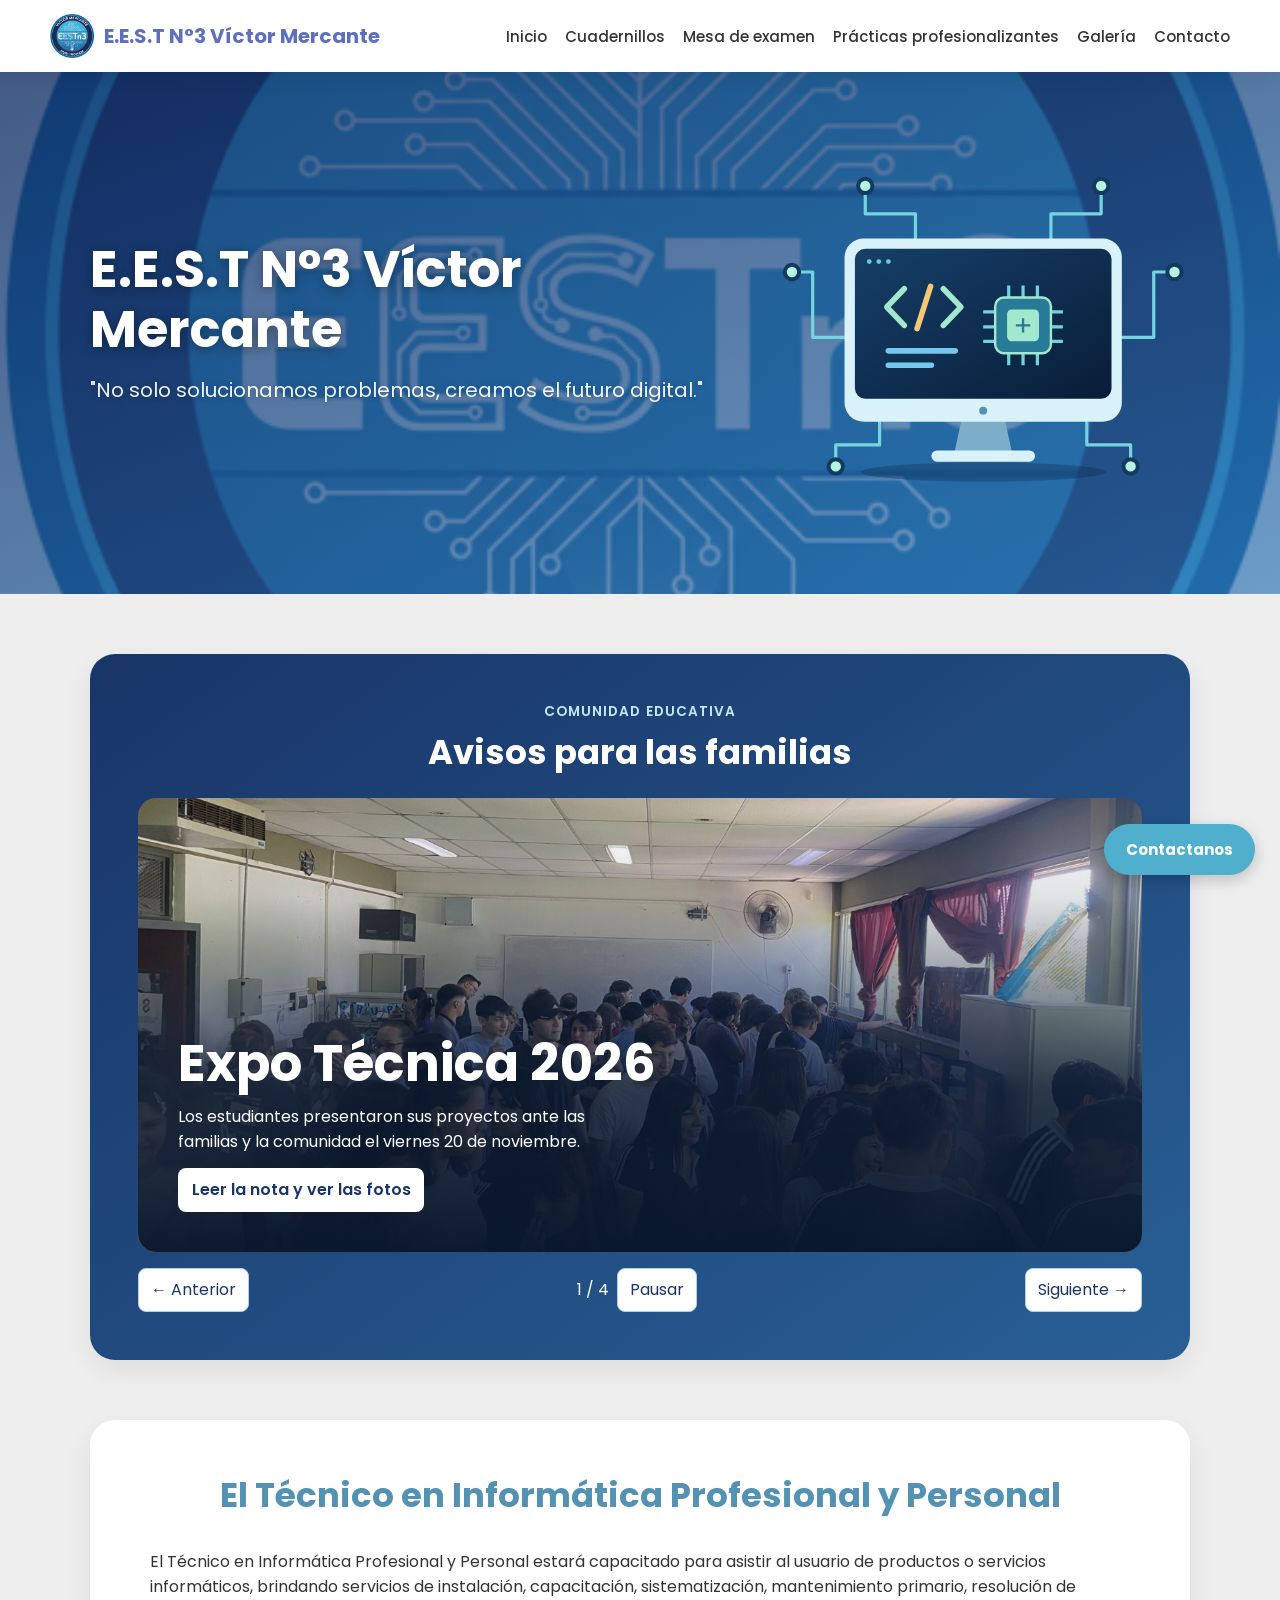
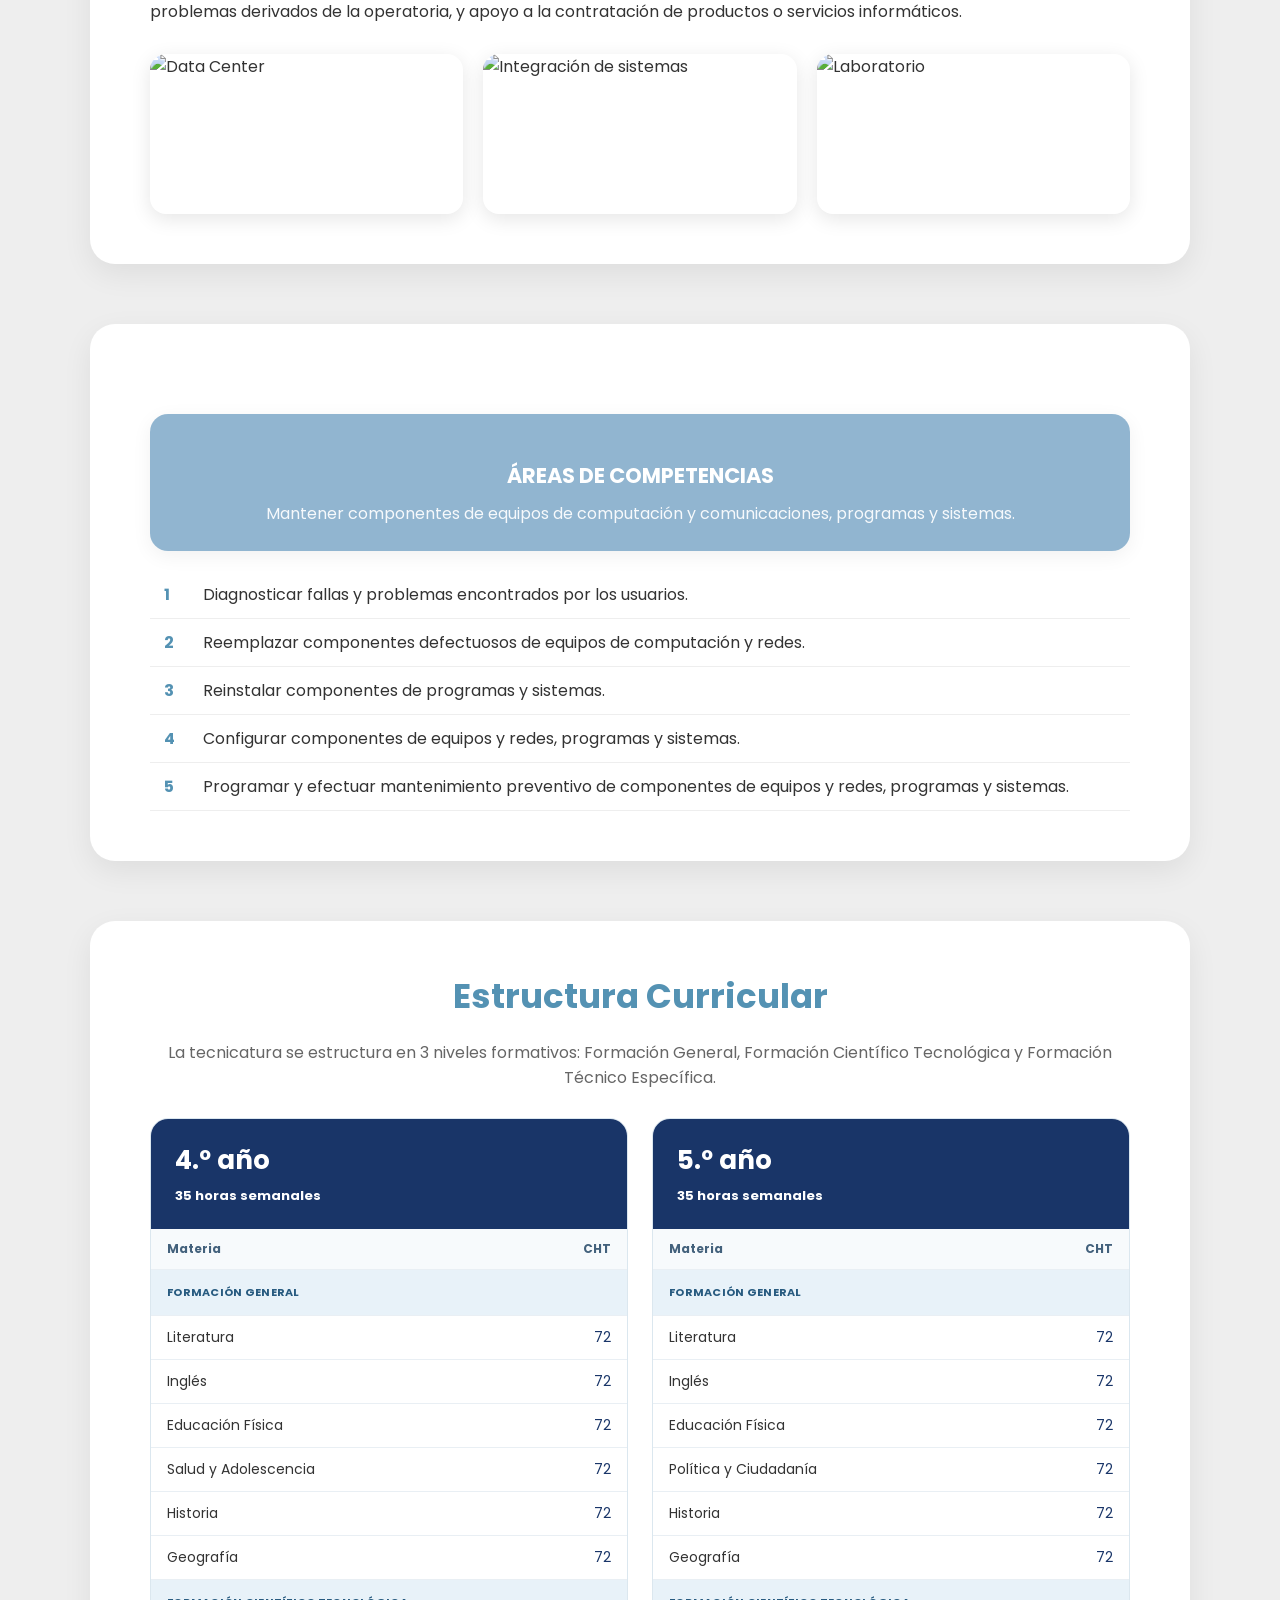
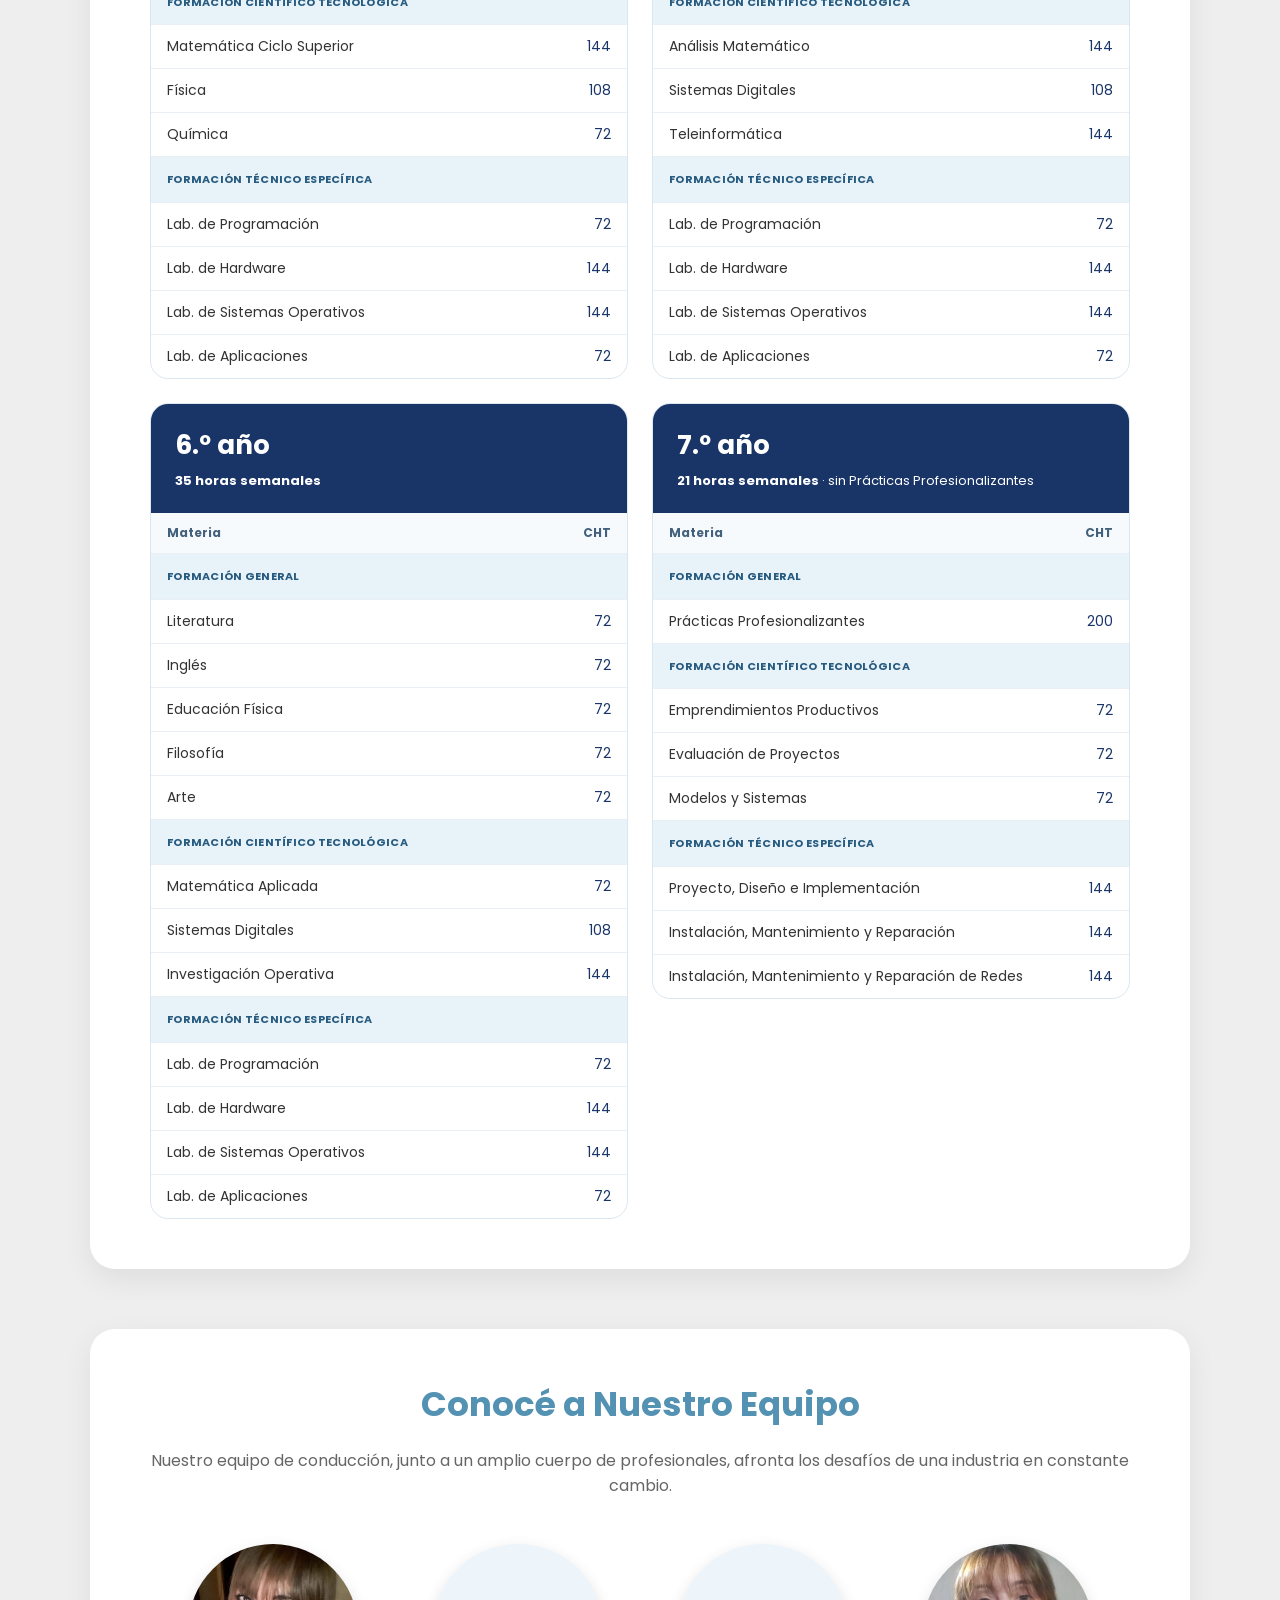
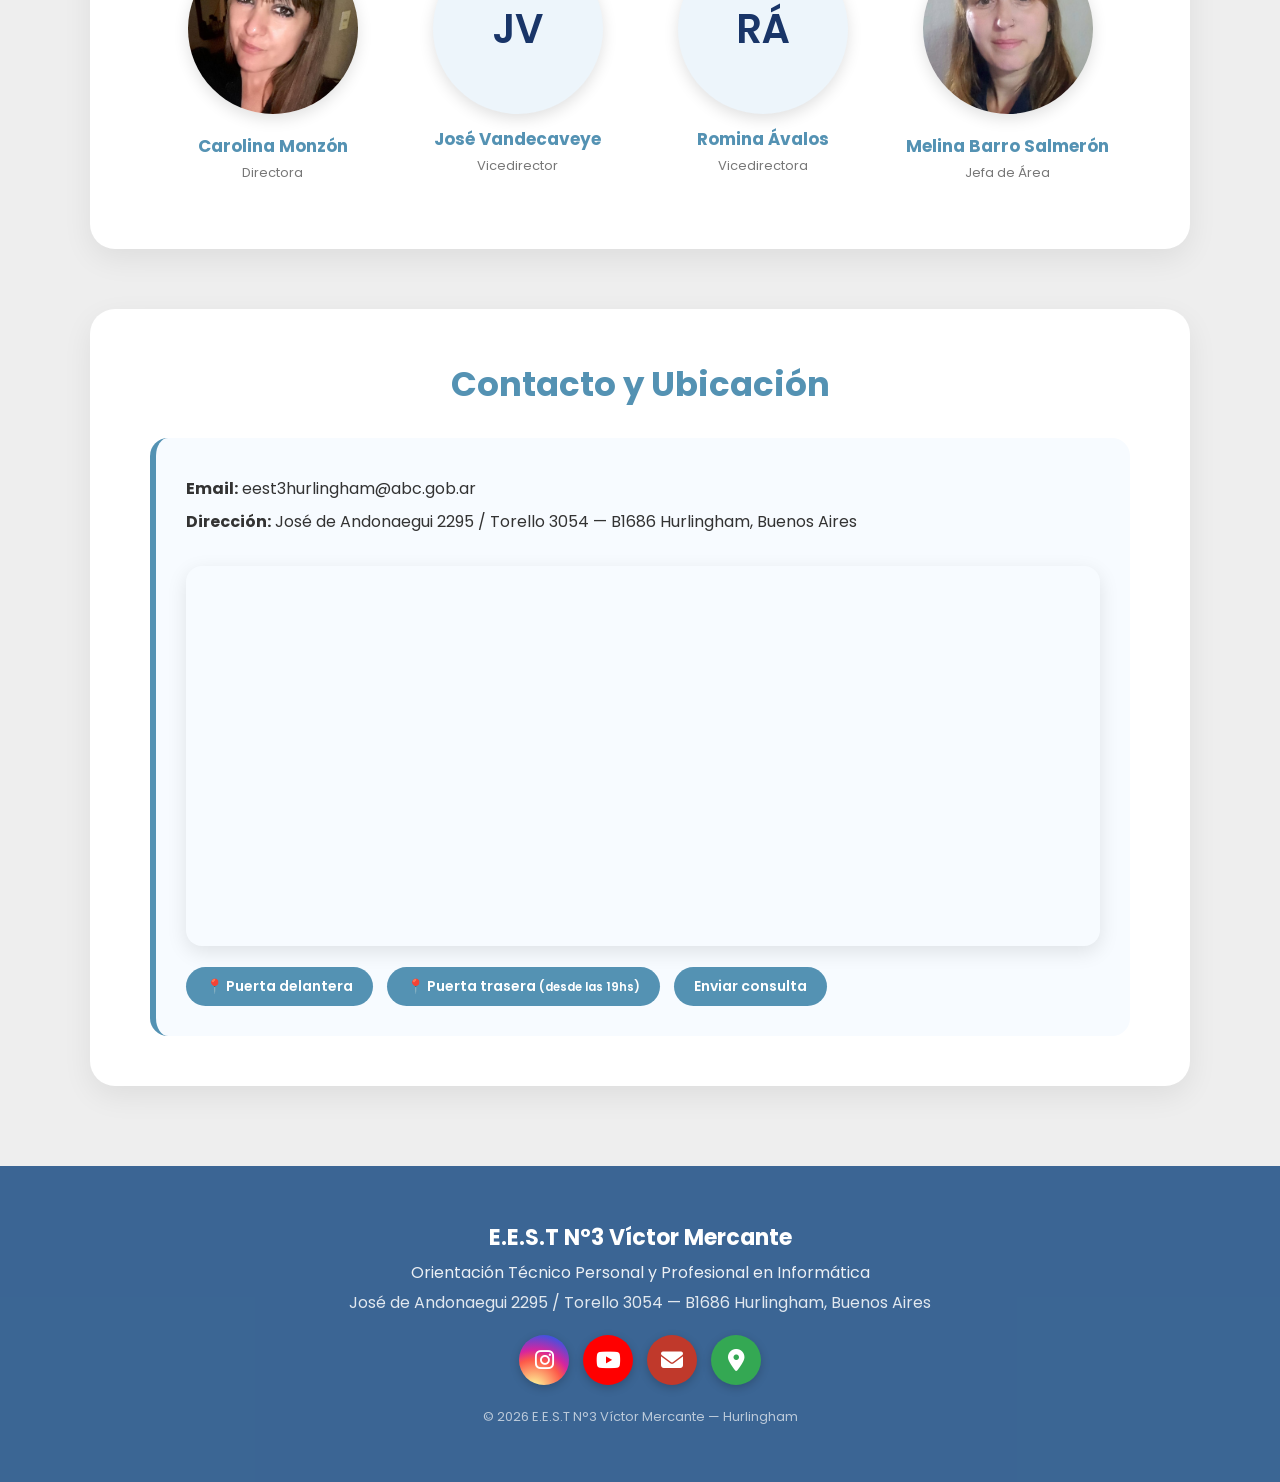
==== commit 3e2883bd: "Reduce el peso del logo y las fotos de Galería" ====
--- a/index.html
+++ b/index.html
@@ -32,7 +32,7 @@
 <nav>
     <button class="hamburger" aria-label="Menú"><span></span><span></span><span></span></button>
     <a href="/" class="logo">
-        <img src="logot3.png" alt="Logo E.E.S.T N°3">
+        <img src="images/logo-menu.png" width="44" height="44" alt="Logo E.E.S.T N°3">
         E.E.S.T N°3 Víctor Mercante
     </a>
     <ul>
@@ -181,7 +181,7 @@
                 </ul>
                 <p>En biblioteca se debe comprar la planilla completa, las autorizaciones de imagen y de retiro, y el cuaderno de comunicados con folio oficio.</p>
             </div>
-            <div class="aviso-logo"><img src="logot3.png" alt="" loading="lazy"></div>
+            <div class="aviso-logo"><img src="images/logo-fondo.png" alt="" loading="lazy" decoding="async"></div>
         </article>
     </div>
     <div class="avisos-controles" role="group" aria-label="Navegación de avisos" hidden>
--- a/styles.css
+++ b/styles.css
@@ -39,6 +39,7 @@
 }
 
 nav .logo img {
+    width: auto;
     height: 44px;
     border-radius: 8px;
     object-fit: cover;
@@ -125,7 +126,7 @@
 /* ── HERO ── */
 .hero {
     background: linear-gradient(160deg, rgba(15, 45, 100, 0.78), rgba(40, 110, 175, 0.68)),
-        url("logot3.png");
+        url("images/logo-fondo.png");
     background-size: cover;
     background-position: center;
     padding: 140px 20px;
@@ -1600,7 +1601,7 @@
     align-items: center;
     gap: clamp(24px, 5vw, 80px);
     padding: clamp(48px, 7vw, 100px) max(24px, calc((100vw - 1100px) / 2));
-    background: linear-gradient(160deg, rgba(15, 45, 100, 0.78), rgba(40, 110, 175, 0.68)), url("logot3.png");
+    background: linear-gradient(160deg, rgba(15, 45, 100, 0.78), rgba(40, 110, 175, 0.68)), url("images/logo-fondo.png");
     background-size: cover;
     background-position: center;
     text-align: left;
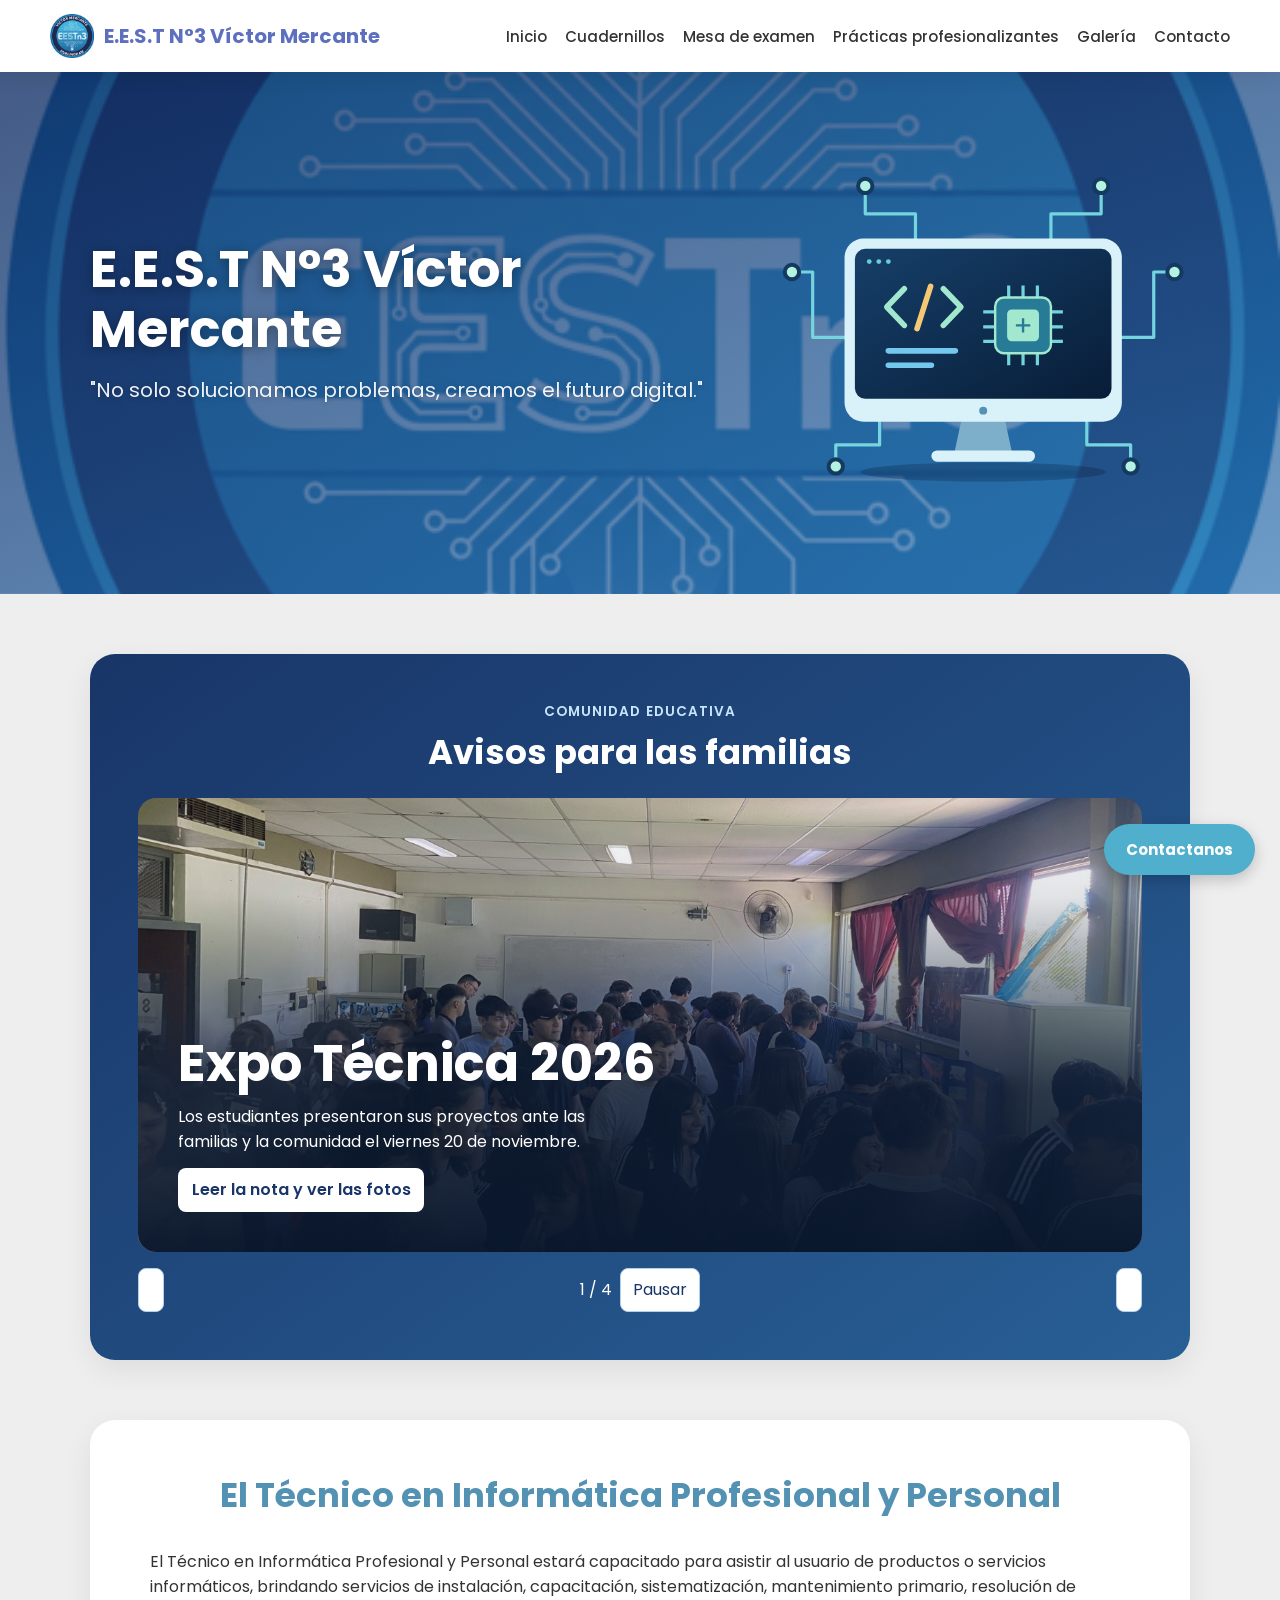
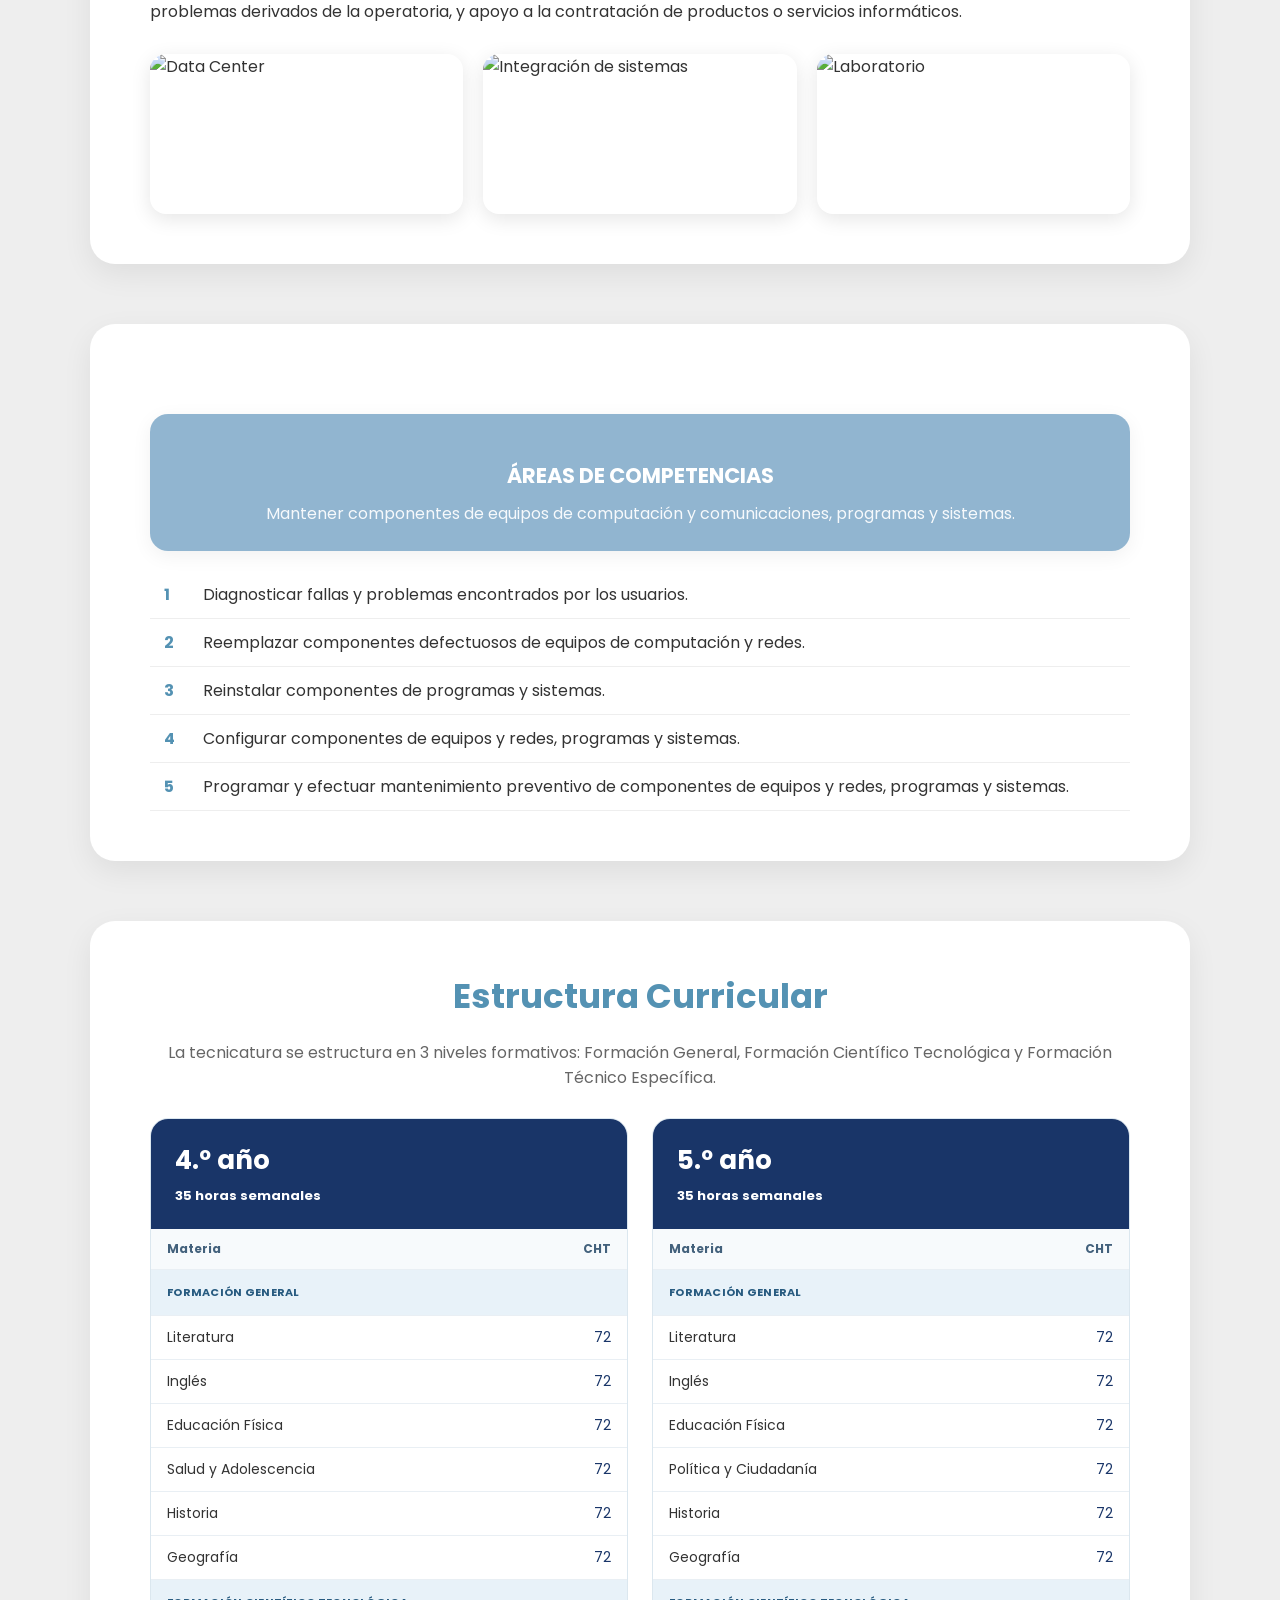
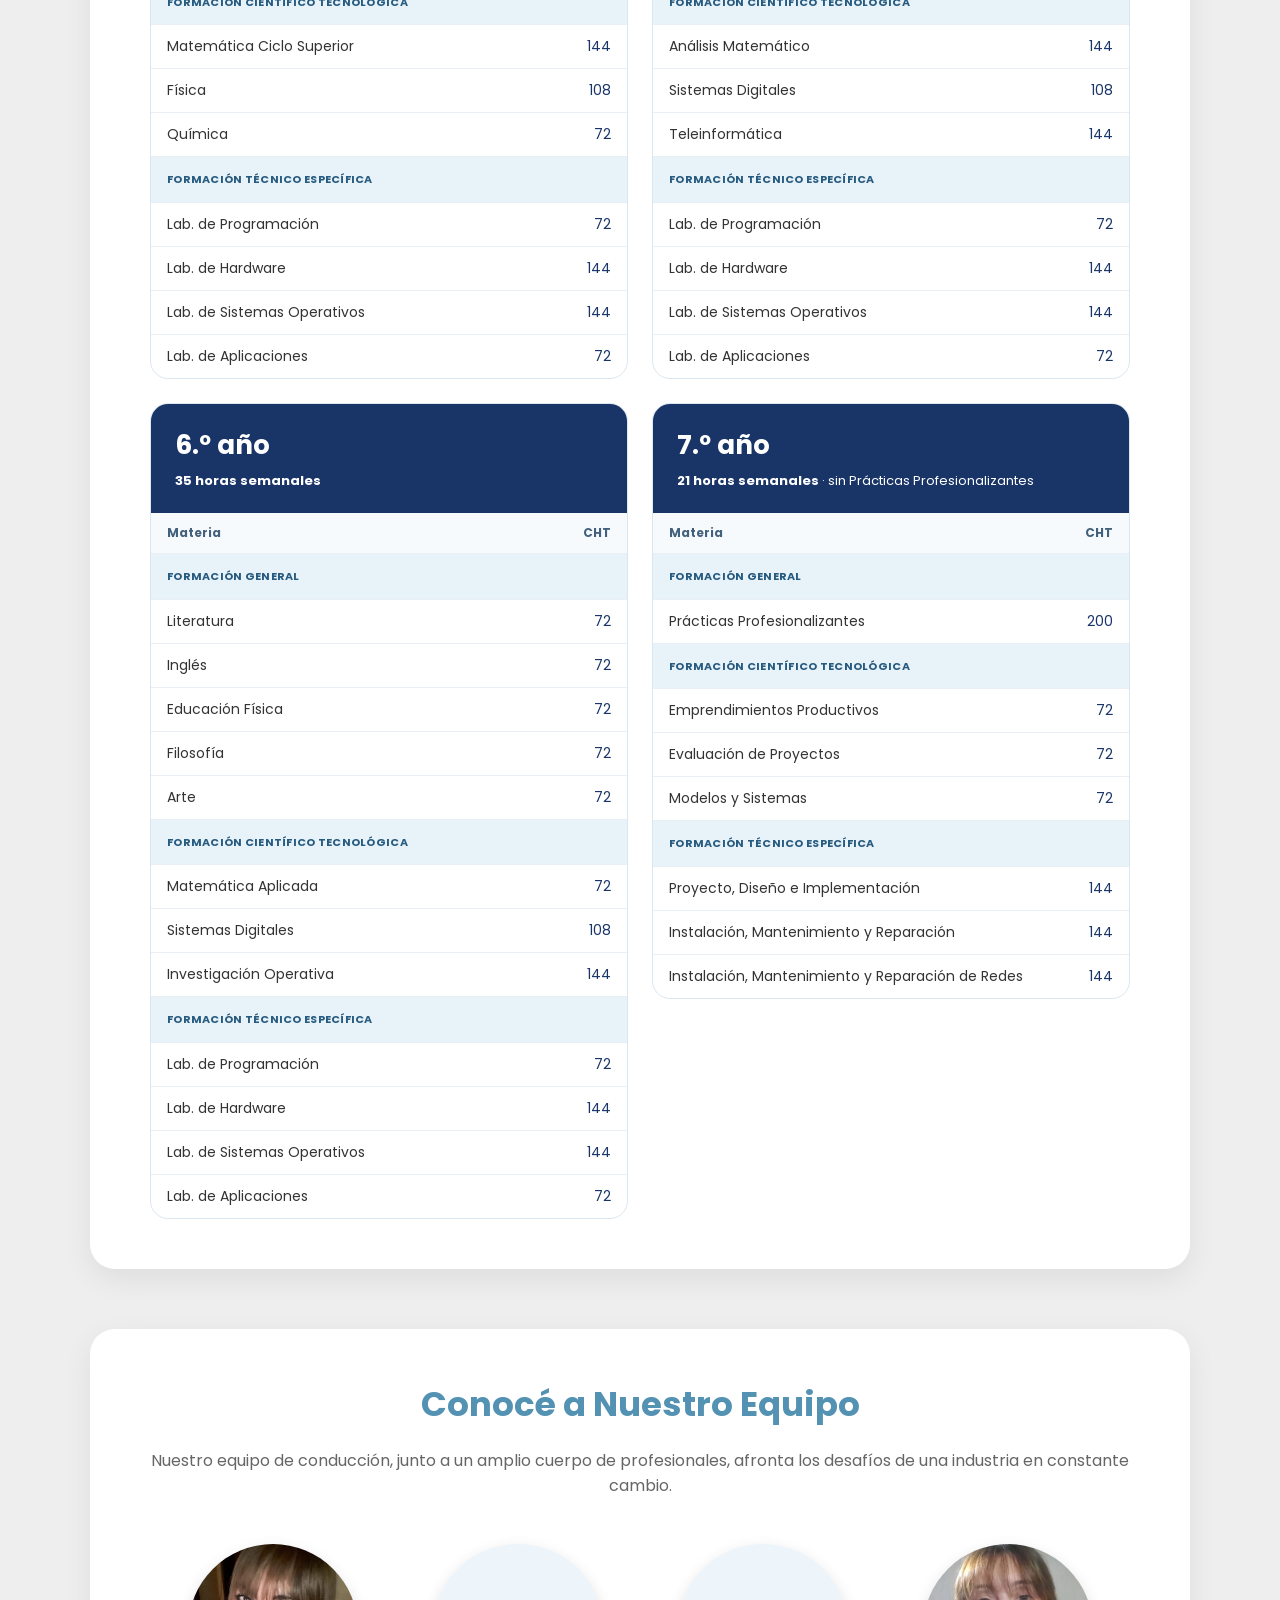
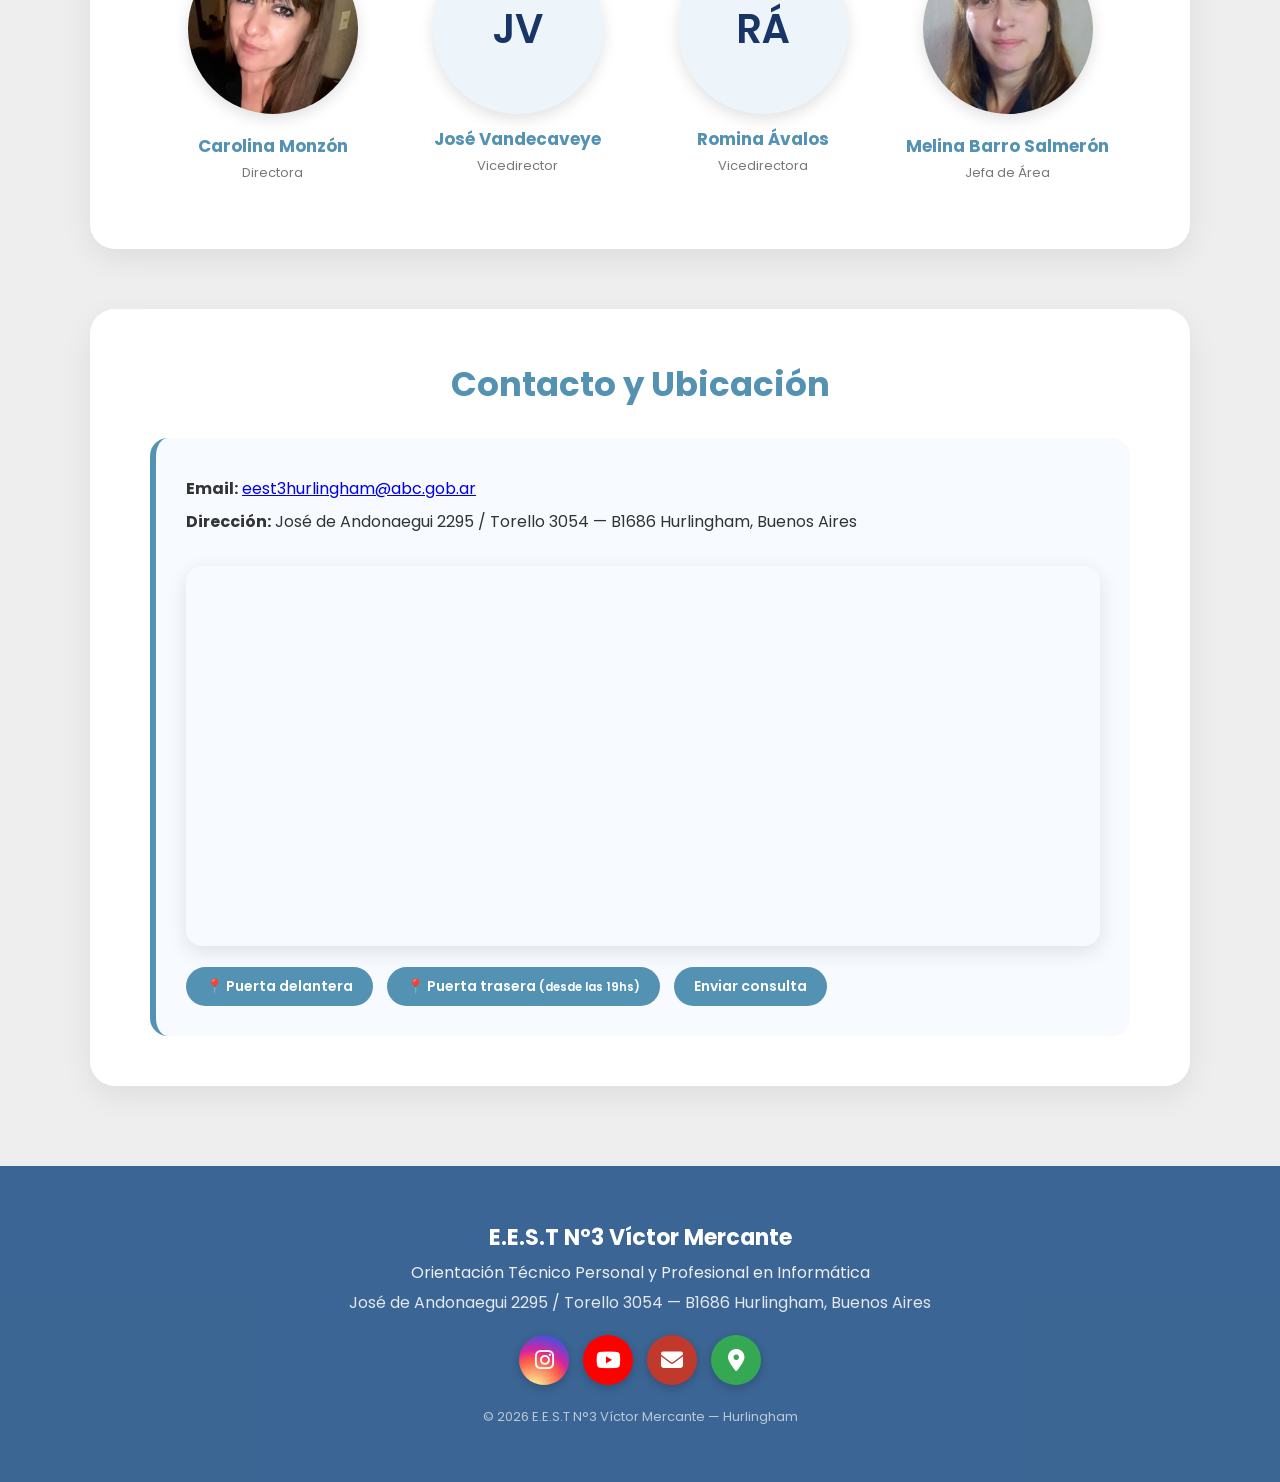
==== commit d88677b3: "Actualizar controles y enlace de contacto de la portada" ====
--- a/index.html
+++ b/index.html
@@ -24,7 +24,7 @@
     <div class="flotante-menu">
         <a href="https://maps.app.goo.gl/aqLdN4bdG23btYYT8" target="_blank">📍 Ubicación</a>
         <a href="https://www.instagram.com/eest.n3?igsh=NjV2aHNlN3ZmY2d3" target="_blank">📸 Instagram</a>
-        <a href="mailto:eest3hurlingham@abc.gob.ar">✉️ Gmail</a>
+        <a href="mailto:eest3hurlingham@abc.gob.ar">✉️ Correo</a>
     </div>
 </details>
 
@@ -32,7 +32,7 @@
 <nav>
     <button class="hamburger" aria-label="Menú"><span></span><span></span><span></span></button>
     <a href="/" class="logo">
-        <img src="images/logo-menu.png" width="44" height="44" alt="Logo E.E.S.T N°3">
+        <img src="logot3.png" alt="Logo E.E.S.T N°3">
         E.E.S.T N°3 Víctor Mercante
     </a>
     <ul>
@@ -181,16 +181,16 @@
                 </ul>
                 <p>En biblioteca se debe comprar la planilla completa, las autorizaciones de imagen y de retiro, y el cuaderno de comunicados con folio oficio.</p>
             </div>
-            <div class="aviso-logo"><img src="images/logo-fondo.png" alt="" loading="lazy" decoding="async"></div>
+            <div class="aviso-logo"><img src="logot3.png" alt="" loading="lazy"></div>
         </article>
     </div>
     <div class="avisos-controles" role="group" aria-label="Navegación de avisos" hidden>
-        <button type="button" class="aviso-anterior" aria-controls="avisos-paneles">← Anterior</button>
+        <button type="button" class="aviso-anterior" aria-controls="avisos-paneles" aria-label="Aviso anterior"></button>
         <div class="avisos-centro">
             <span class="avisos-estado" aria-live="off" aria-atomic="true"></span>
             <button type="button" class="aviso-pausa" aria-controls="avisos-paneles">Pausar</button>
         </div>
-        <button type="button" class="aviso-siguiente" aria-controls="avisos-paneles">Siguiente →</button>
+        <button type="button" class="aviso-siguiente" aria-controls="avisos-paneles" aria-label="Aviso siguiente"></button>
     </div>
 </section>
 
@@ -356,7 +356,7 @@
     <h2>Conocé a Nuestro Equipo</h2>
     <p class="subtitulo">Nuestro equipo de conducción, junto a un amplio cuerpo de profesionales, afronta los desafíos de una industria en constante cambio.</p>
     <div class="carrusel">
-        <div class="carrusel-inner">
+        <div class="carrusel-inner" id="equipo-paneles" role="region" aria-label="Autoridades de la escuela">
             <div class="carrusel-item">
                 <img src="images/Carolina.jpeg" alt="Carolina Monzón" style="object-position: center 20%;">
                 <h3>Carolina Monzón</h3>
@@ -378,6 +378,7 @@
                 <p>Jefa de Área</p>
             </div>
         </div>
+        <button type="button" class="equipo-pausa" aria-controls="equipo-paneles" hidden>Pausar rotación del equipo</button>
     </div>
 </section>
 
@@ -387,7 +388,7 @@
     <div class="contact-box">
         <!--<p><strong>WhatsApp:</strong> +54 11 </p> -->
 
-        <p><strong>Email:</strong> eest3hurlingham@abc.gob.ar</p>
+        <p><strong>Email:</strong> <a class="contact-email" href="mailto:eest3hurlingham@abc.gob.ar">eest3hurlingham@abc.gob.ar</a></p>
         <p><strong>Dirección:</strong> José de Andonaegui 2295 / Torello 3054 — B1686 Hurlingham, Buenos Aires</p>
         <iframe class="mapa" src="https://maps.google.com/maps?q=-34.5966466,-58.6559494&z=17&output=embed" allowfullscreen loading="lazy"></iframe>
         <div class="contact-links">
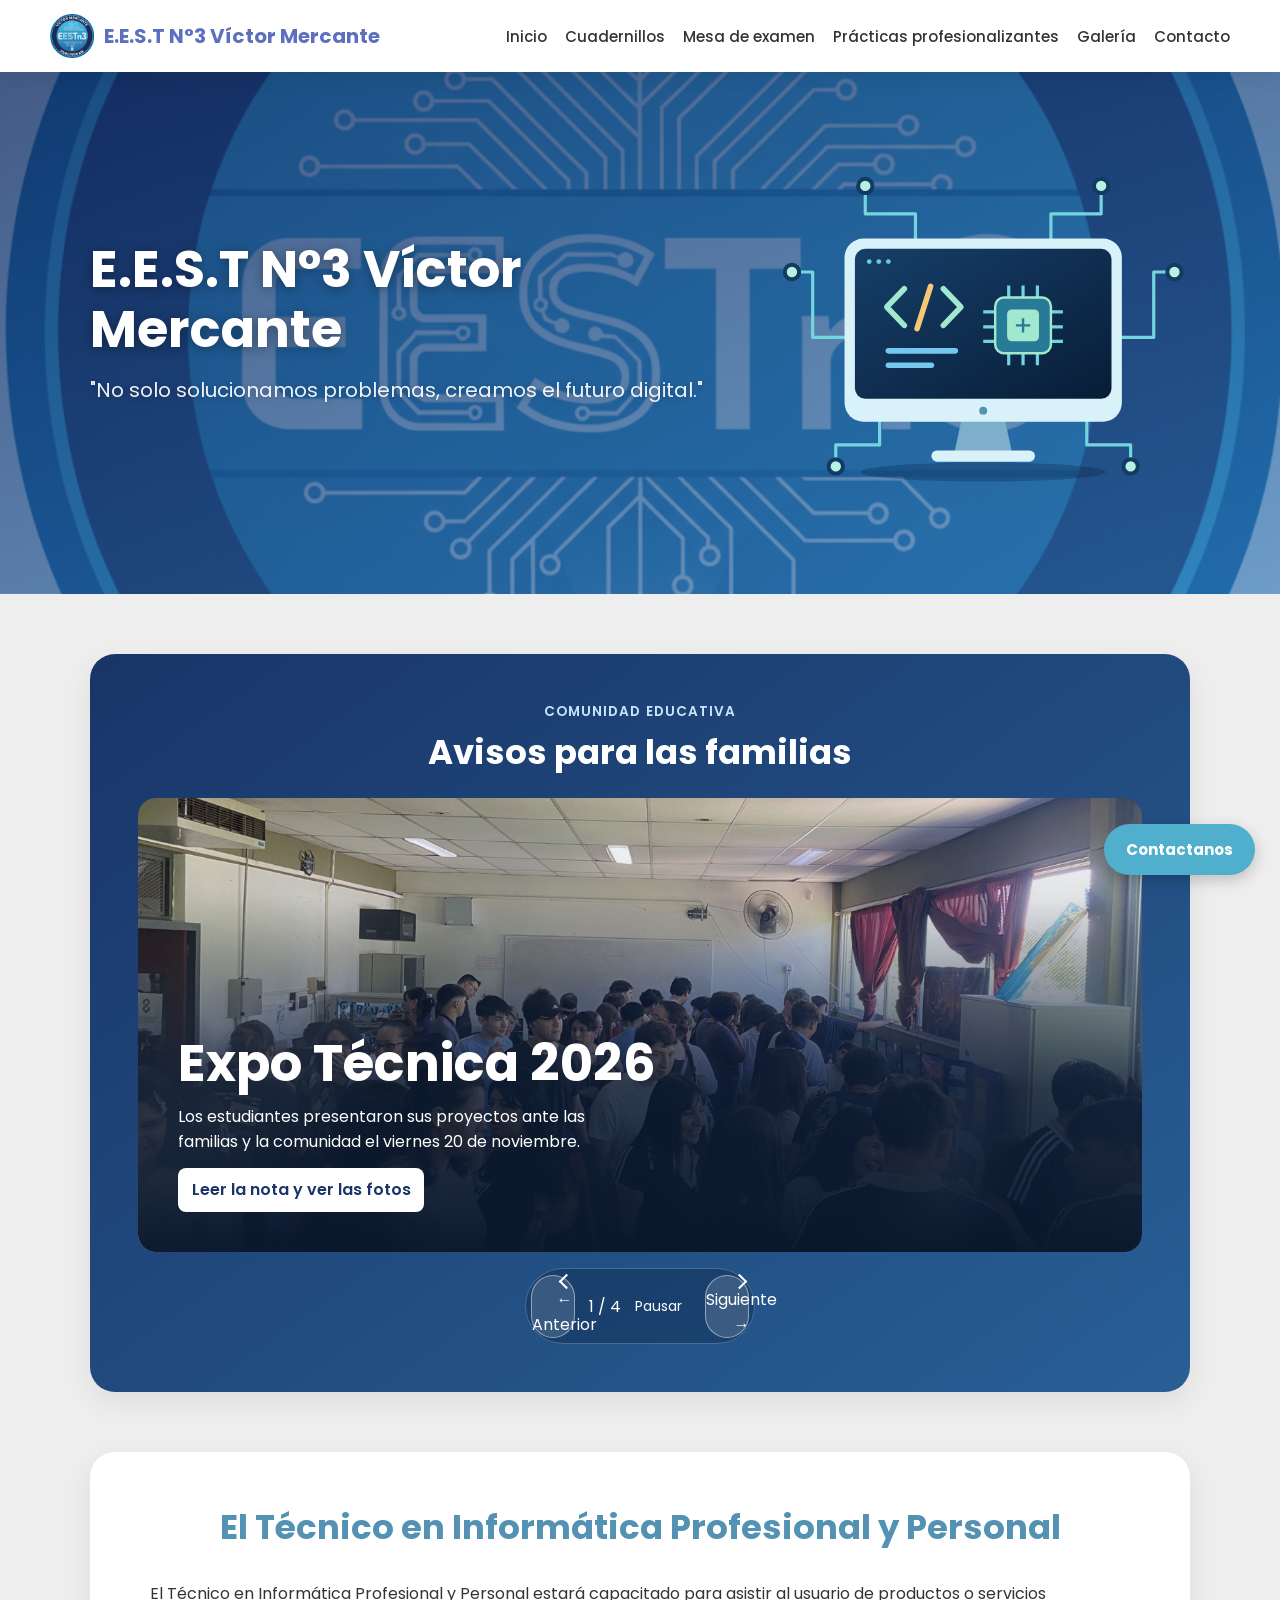
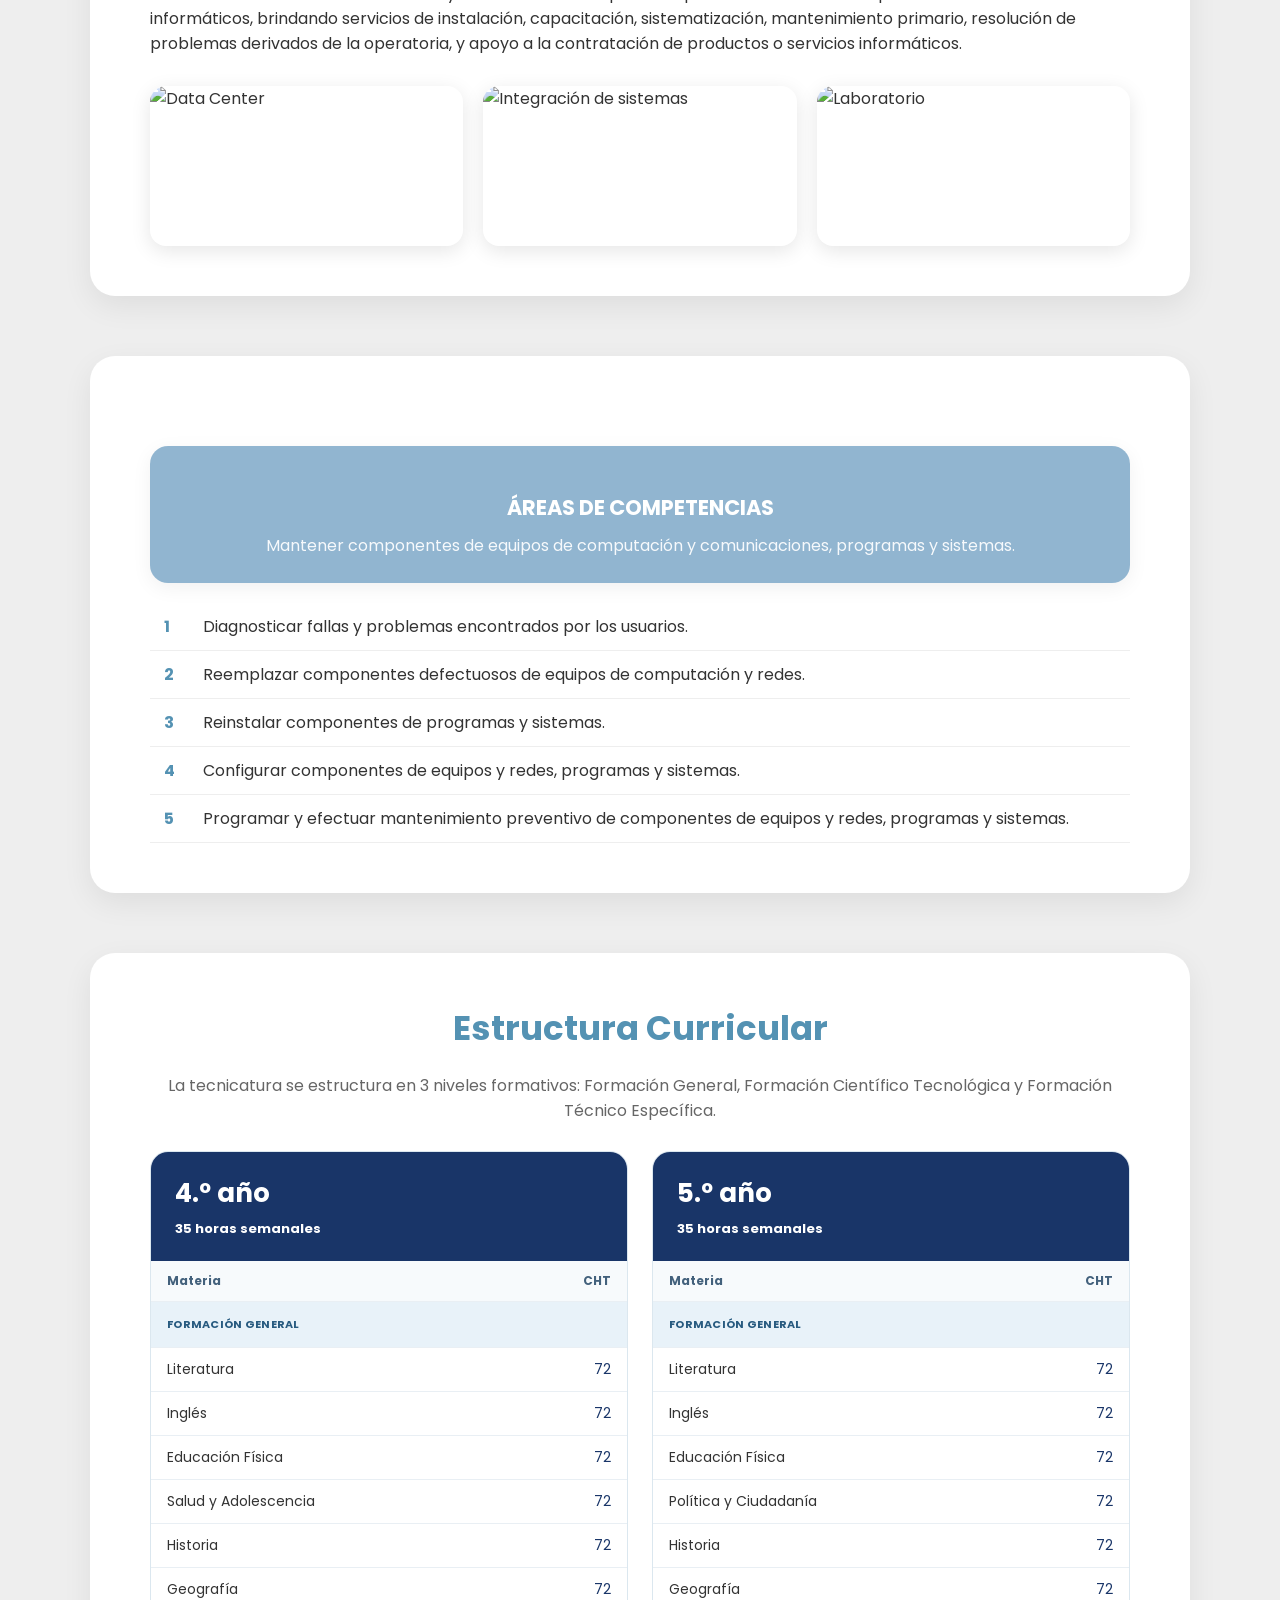
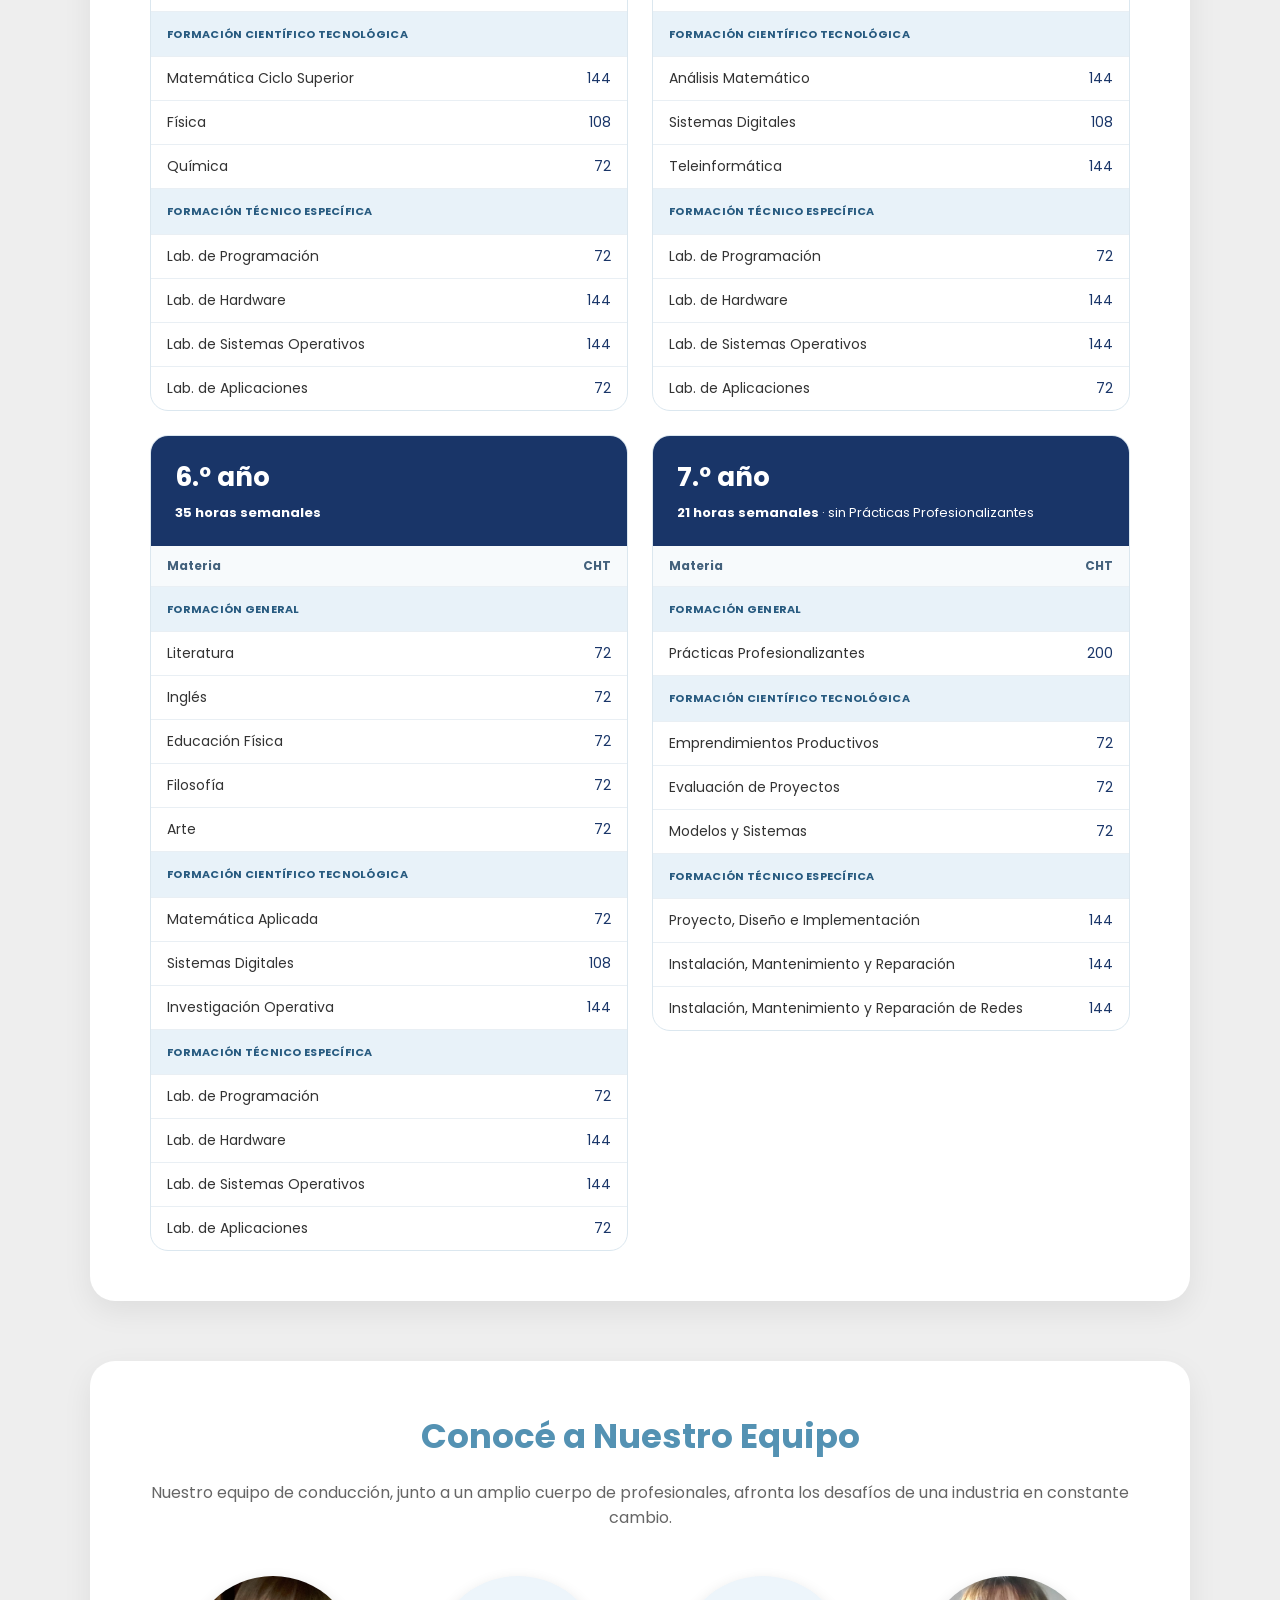
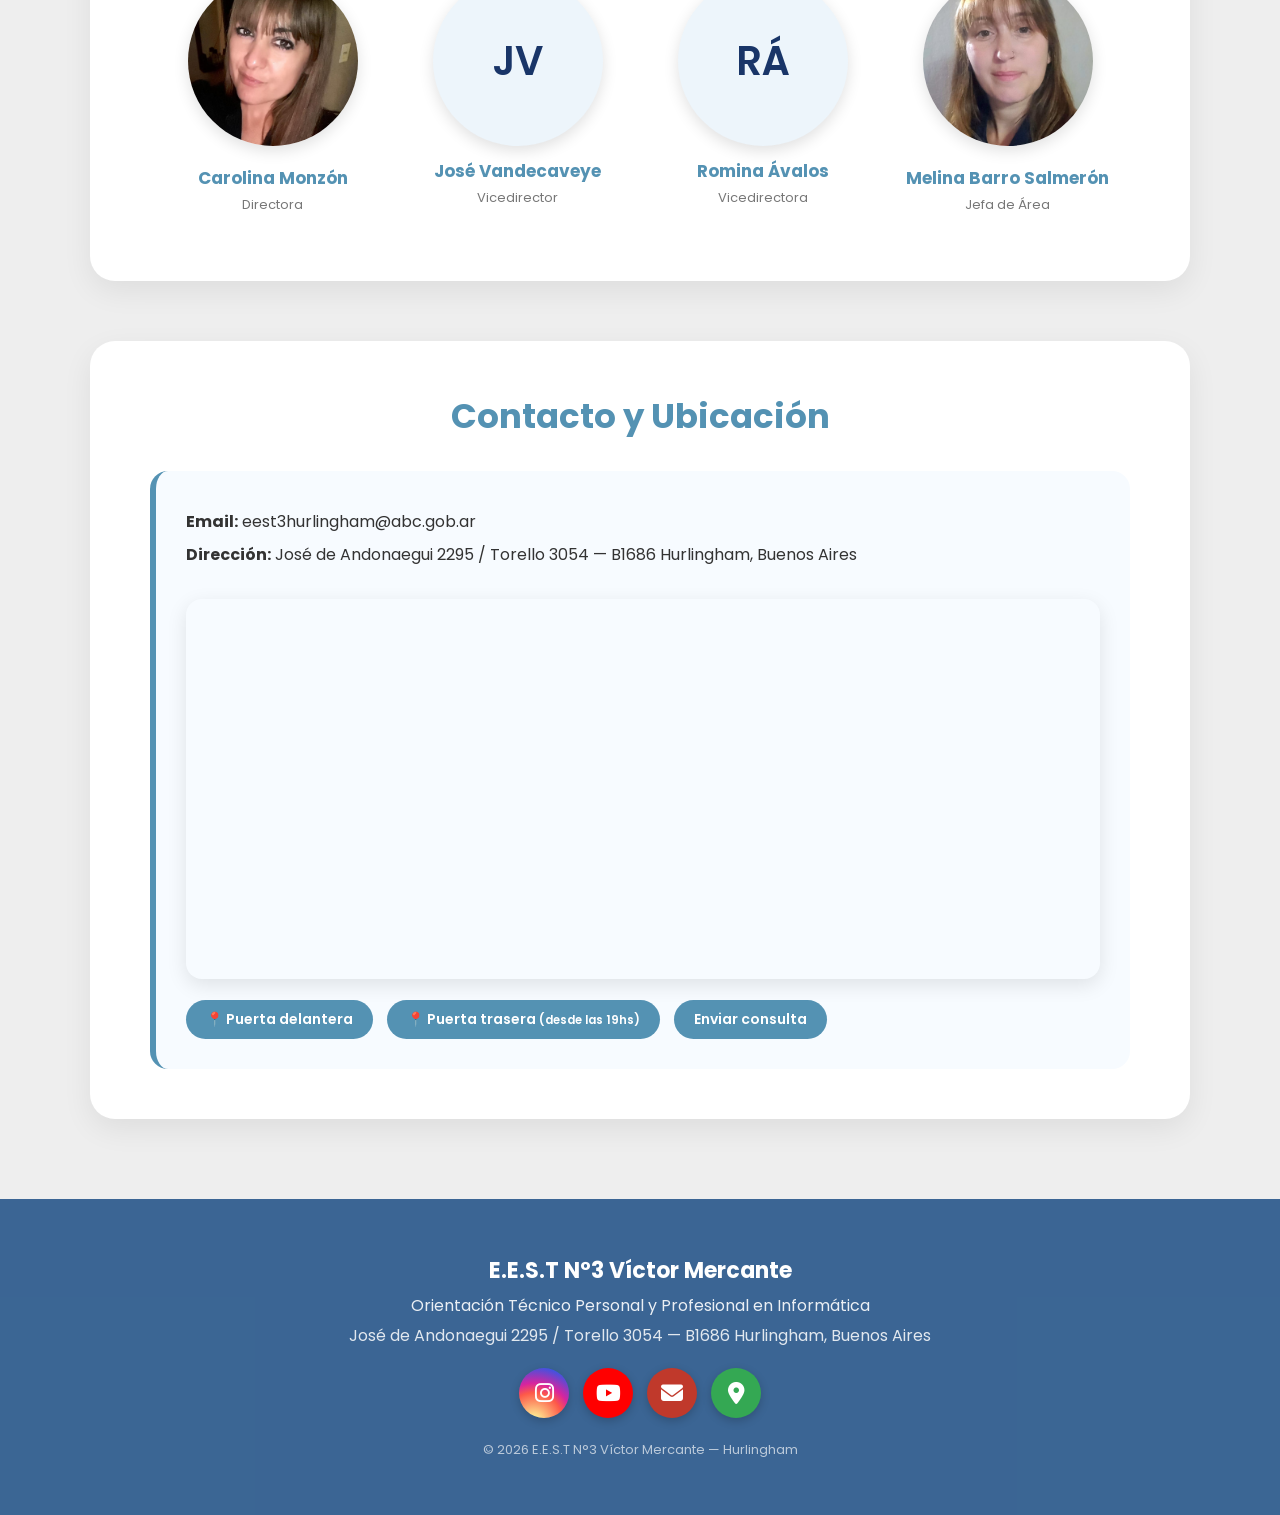
==== commit 93afa451: "Retira las referencias a WhatsApp del sitio escolar" ====
--- a/index.html
+++ b/index.html
@@ -24,7 +24,7 @@
     <div class="flotante-menu">
         <a href="https://maps.app.goo.gl/aqLdN4bdG23btYYT8" target="_blank">📍 Ubicación</a>
         <a href="https://www.instagram.com/eest.n3?igsh=NjV2aHNlN3ZmY2d3" target="_blank">📸 Instagram</a>
-        <a href="mailto:eest3hurlingham@abc.gob.ar">✉️ Correo</a>
+        <a href="mailto:eest3hurlingham@abc.gob.ar">✉️ Gmail</a>
     </div>
 </details>
 
@@ -185,12 +185,12 @@
         </article>
     </div>
     <div class="avisos-controles" role="group" aria-label="Navegación de avisos" hidden>
-        <button type="button" class="aviso-anterior" aria-controls="avisos-paneles" aria-label="Aviso anterior"></button>
+        <button type="button" class="aviso-anterior" aria-controls="avisos-paneles">← Anterior</button>
         <div class="avisos-centro">
             <span class="avisos-estado" aria-live="off" aria-atomic="true"></span>
             <button type="button" class="aviso-pausa" aria-controls="avisos-paneles">Pausar</button>
         </div>
-        <button type="button" class="aviso-siguiente" aria-controls="avisos-paneles" aria-label="Aviso siguiente"></button>
+        <button type="button" class="aviso-siguiente" aria-controls="avisos-paneles">Siguiente →</button>
     </div>
 </section>
 
@@ -356,7 +356,7 @@
     <h2>Conocé a Nuestro Equipo</h2>
     <p class="subtitulo">Nuestro equipo de conducción, junto a un amplio cuerpo de profesionales, afronta los desafíos de una industria en constante cambio.</p>
     <div class="carrusel">
-        <div class="carrusel-inner" id="equipo-paneles" role="region" aria-label="Autoridades de la escuela">
+        <div class="carrusel-inner">
             <div class="carrusel-item">
                 <img src="images/Carolina.jpeg" alt="Carolina Monzón" style="object-position: center 20%;">
                 <h3>Carolina Monzón</h3>
@@ -378,7 +378,6 @@
                 <p>Jefa de Área</p>
             </div>
         </div>
-        <button type="button" class="equipo-pausa" aria-controls="equipo-paneles" hidden>Pausar rotación del equipo</button>
     </div>
 </section>
 
@@ -386,9 +385,8 @@
 <section id="contacto">
     <h2>Contacto y Ubicación</h2>
     <div class="contact-box">
-        <!--<p><strong>WhatsApp:</strong> +54 11 </p> -->
-
-        <p><strong>Email:</strong> <a class="contact-email" href="mailto:eest3hurlingham@abc.gob.ar">eest3hurlingham@abc.gob.ar</a></p>
+
+        <p><strong>Email:</strong> eest3hurlingham@abc.gob.ar</p>
         <p><strong>Dirección:</strong> José de Andonaegui 2295 / Torello 3054 — B1686 Hurlingham, Buenos Aires</p>
         <iframe class="mapa" src="https://maps.google.com/maps?q=-34.5966466,-58.6559494&z=17&output=embed" allowfullscreen loading="lazy"></iframe>
         <div class="contact-links">
--- a/styles.css
+++ b/styles.css
@@ -39,7 +39,6 @@
 }
 
 nav .logo img {
-    width: auto;
     height: 44px;
     border-radius: 8px;
     object-fit: cover;
@@ -126,7 +125,7 @@
 /* ── HERO ── */
 .hero {
     background: linear-gradient(160deg, rgba(15, 45, 100, 0.78), rgba(40, 110, 175, 0.68)),
-        url("images/logo-fondo.png");
+        url("logot3.png");
     background-size: cover;
     background-position: center;
     padding: 140px 20px;
@@ -256,6 +255,10 @@
     gap: 1rem;
 }
 
+.avisos-paneles[data-carrusel] {
+    touch-action: pan-y pinch-zoom;
+}
+
 .avisos-paneles[data-carrusel] > .aviso {
     grid-area: 1 / 1;
 }
@@ -445,34 +448,77 @@
 }
 
 .avisos-controles {
-    display: grid;
-    grid-template-columns: auto 1fr auto;
+    display: flex;
+    justify-content: center;
     align-items: center;
-    gap: 0.5rem;
-    margin-top: 1rem;
+    gap: clamp(0.4rem, 2vw, 0.85rem);
+    width: fit-content;
+    max-width: 100%;
+    margin: 1rem auto 0;
+    padding: 0.35rem;
+    border: 1px solid rgba(255, 255, 255, 0.22);
+    border-radius: 999px;
+    background: rgba(9, 28, 57, 0.32);
 }
 
 .avisos-controles button {
     min-height: 44px;
-    padding: 0.5rem 0.75rem;
-    border: 1px solid #b2d1e8;
-    border-radius: 8px;
-    background: white;
-    color: #193568;
+    border: 1px solid transparent;
+    border-radius: 999px;
+    background: transparent;
+    color: #fff;
     font: inherit;
     cursor: pointer;
 }
 
+.avisos-controles .aviso-anterior,
+.avisos-controles .aviso-siguiente {
+    display: grid;
+    flex: 0 0 44px;
+    width: 44px;
+    padding: 0;
+    place-items: center;
+    border-color: rgba(255, 255, 255, 0.46);
+    background: rgba(255, 255, 255, 0.14);
+}
+
+.aviso-anterior::before,
+.aviso-siguiente::before {
+    content: "";
+    width: 9px;
+    height: 9px;
+    border-top: 2px solid currentColor;
+    border-right: 2px solid currentColor;
+    transform: translateX(-2px) rotate(45deg);
+}
+
+.aviso-anterior::before {
+    transform: translateX(2px) rotate(-135deg);
+}
+
+.avisos-controles button:hover {
+    background: rgba(255, 255, 255, 0.25);
+}
+
+.avisos-controles button:focus-visible {
+    outline: 2px solid #fff;
+    outline-offset: 2px;
+}
+
 .avisos-estado {
-    text-align: center;
+    white-space: nowrap;
+    font-variant-numeric: tabular-nums;
 }
 
 .avisos-centro {
     display: flex;
-    flex-wrap: wrap;
-    justify-content: center;
     align-items: center;
-    gap: 0.5rem;
+    gap: 0.25rem;
+}
+
+.avisos-controles .aviso-pausa {
+    padding: 0.25rem 0.55rem;
+    font-size: 0.875rem;
 }
 
 .avisos-estado-titulo {
@@ -847,9 +893,9 @@
     display: none;
 }
 
-@media (prefers-reduced-motion: no-preference) {
+@media (width > 768px) and (prefers-reduced-motion: no-preference) {
     .carrusel-inner--animado {
-        width: var(--ancho-carrusel-equipo, 200%);
+        width: 200%;
         flex-wrap: nowrap;
         justify-content: flex-start;
         animation: desplazar-equipo 20s linear infinite;
@@ -924,6 +970,11 @@
 .contact-box p {
     margin: 8px 0;
     font-size: 16px;
+}
+
+.contact-email {
+    color: #193568;
+    overflow-wrap: anywhere;
 }
 
 .contact-links {
@@ -1466,11 +1517,39 @@
     }
 
     .carrusel-inner {
-        --ancho-carrusel-equipo: 400%;
+        flex-wrap: nowrap;
+        justify-content: flex-start;
+        overflow-x: auto;
+        scroll-snap-type: x mandatory;
+        overscroll-behavior-x: contain;
+    }
+
+    .carrusel-inner:focus-visible {
+        outline: 2px solid #193568;
+        outline-offset: -2px;
     }
 
     .carrusel-item {
-        min-width: 50%;
+        flex: 0 0 50%;
+        min-width: 0;
+        scroll-snap-align: start;
+    }
+
+    .equipo-pausa {
+        min-height: 44px;
+        margin: 0.5rem auto 0;
+        padding: 0.25rem 0.75rem;
+        border: 1px solid #b2d1e8;
+        border-radius: 999px;
+        background: #edf5fb;
+        color: #193568;
+        font: inherit;
+        font-size: 0.875rem;
+        cursor: pointer;
+    }
+
+    .equipo-pausa:not([hidden]) {
+        display: block;
     }
 
     .carrusel-item img,
@@ -1540,12 +1619,8 @@
         height: clamp(12rem, 64vw, 18rem);
     }
 
-    .carrusel-inner {
-        --ancho-carrusel-equipo: 800%;
-    }
-
     .carrusel-item {
-        min-width: 100%;
+        flex-basis: 100%;
     }
 
     .footer-social a {
@@ -1601,7 +1676,7 @@
     align-items: center;
     gap: clamp(24px, 5vw, 80px);
     padding: clamp(48px, 7vw, 100px) max(24px, calc((100vw - 1100px) / 2));
-    background: linear-gradient(160deg, rgba(15, 45, 100, 0.78), rgba(40, 110, 175, 0.68)), url("images/logo-fondo.png");
+    background: linear-gradient(160deg, rgba(15, 45, 100, 0.78), rgba(40, 110, 175, 0.68)), url("logot3.png");
     background-size: cover;
     background-position: center;
     text-align: left;
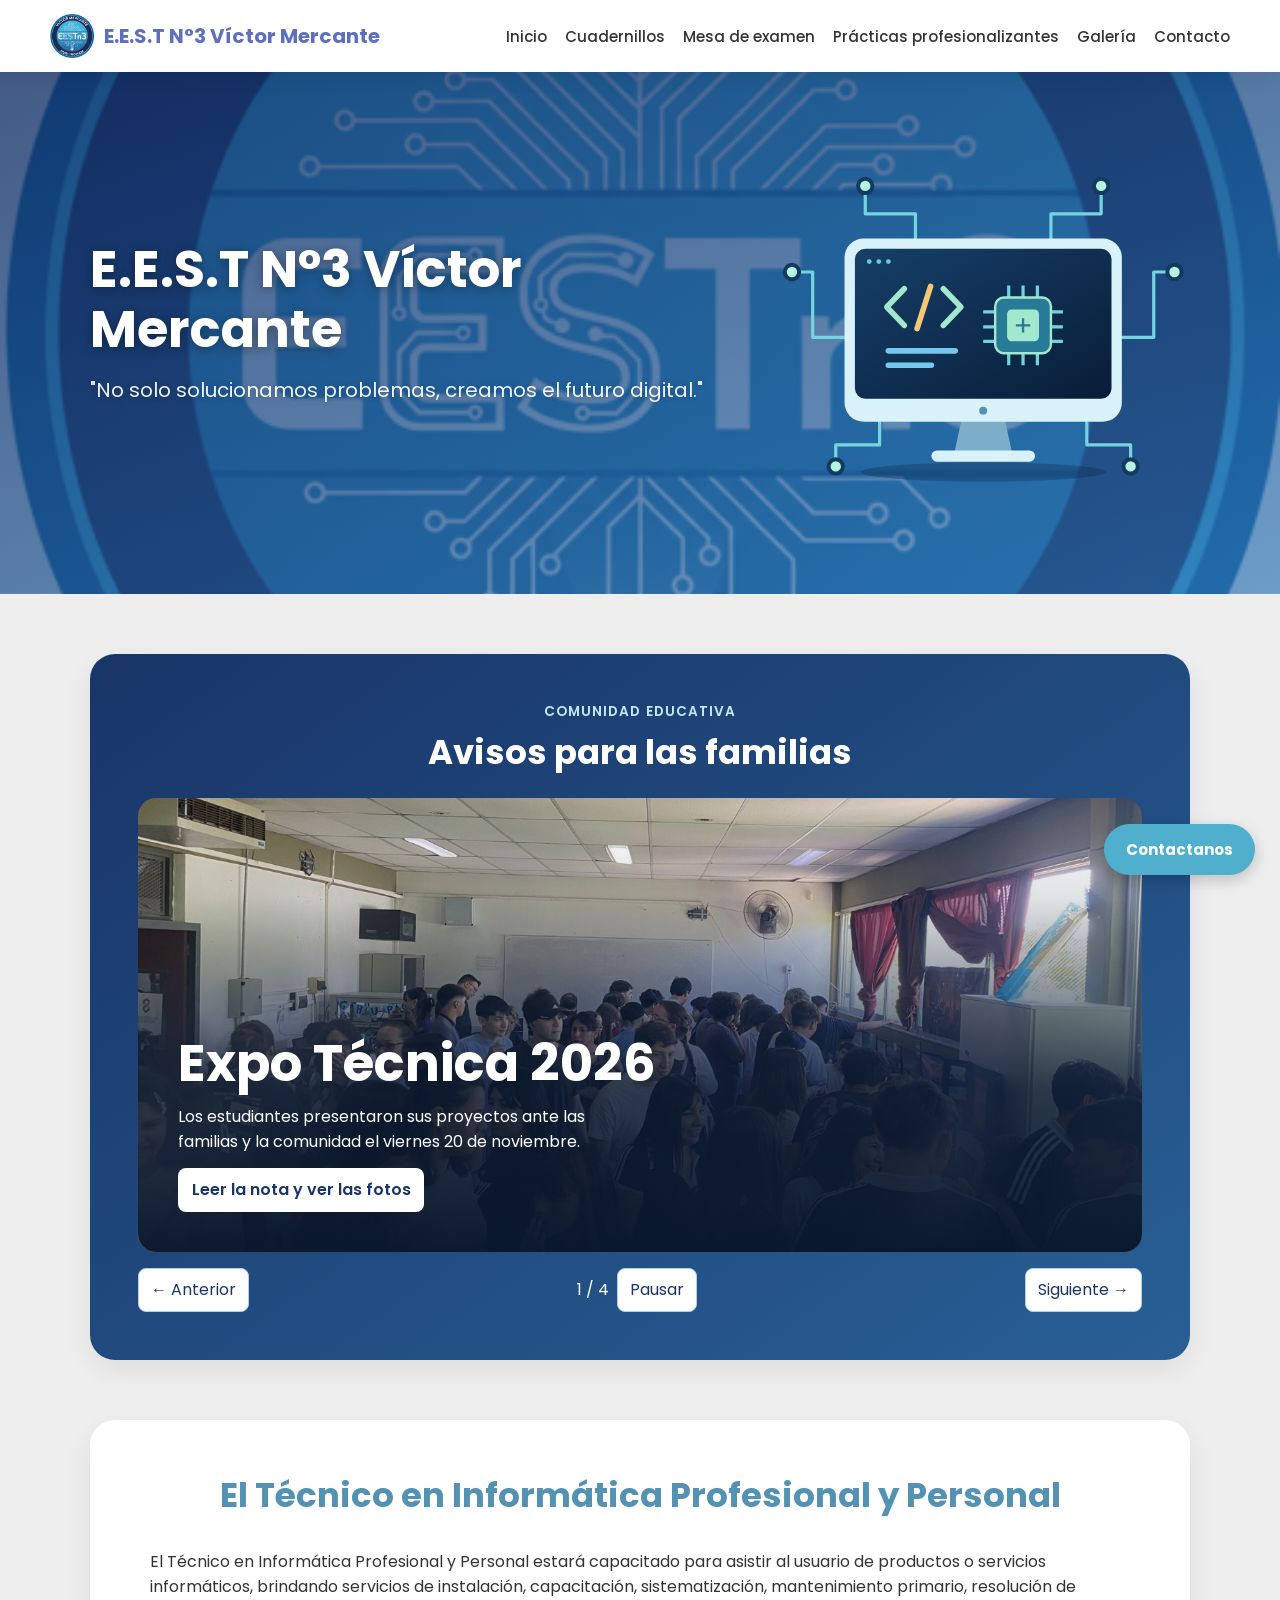
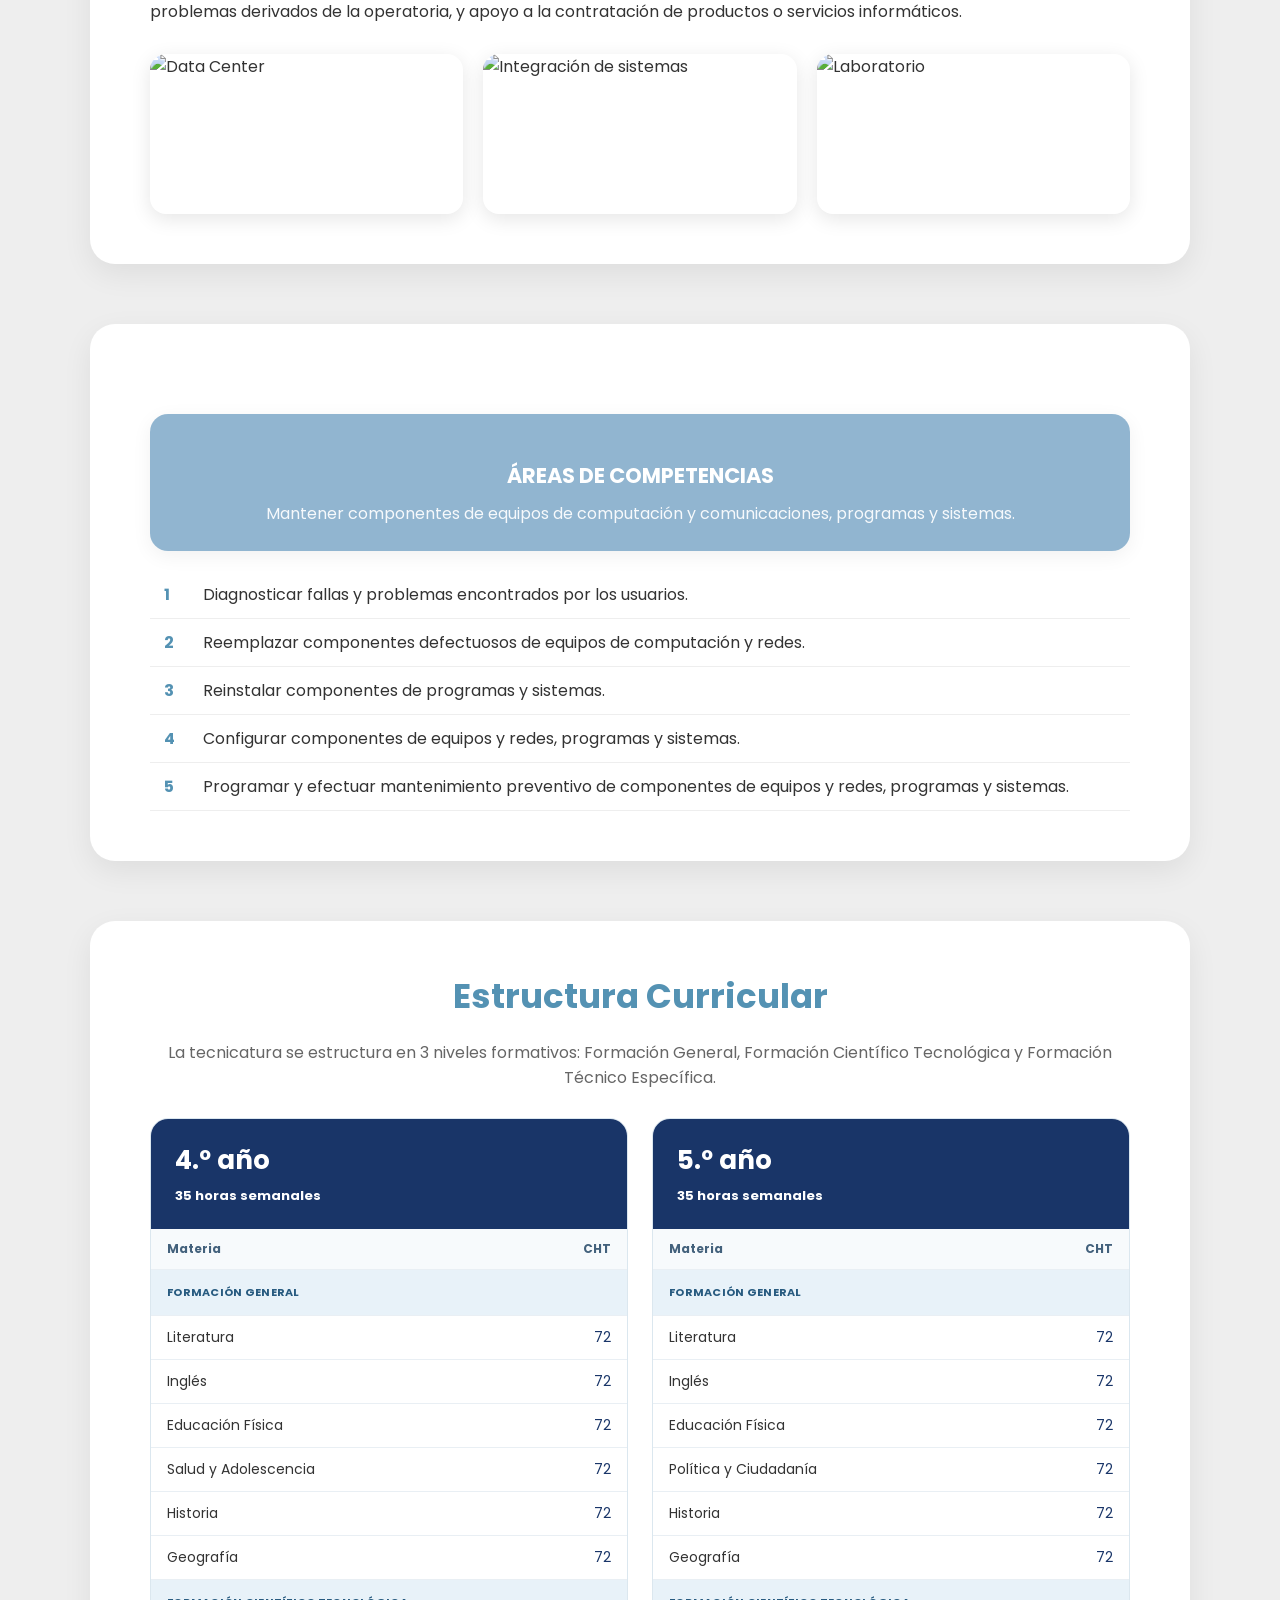
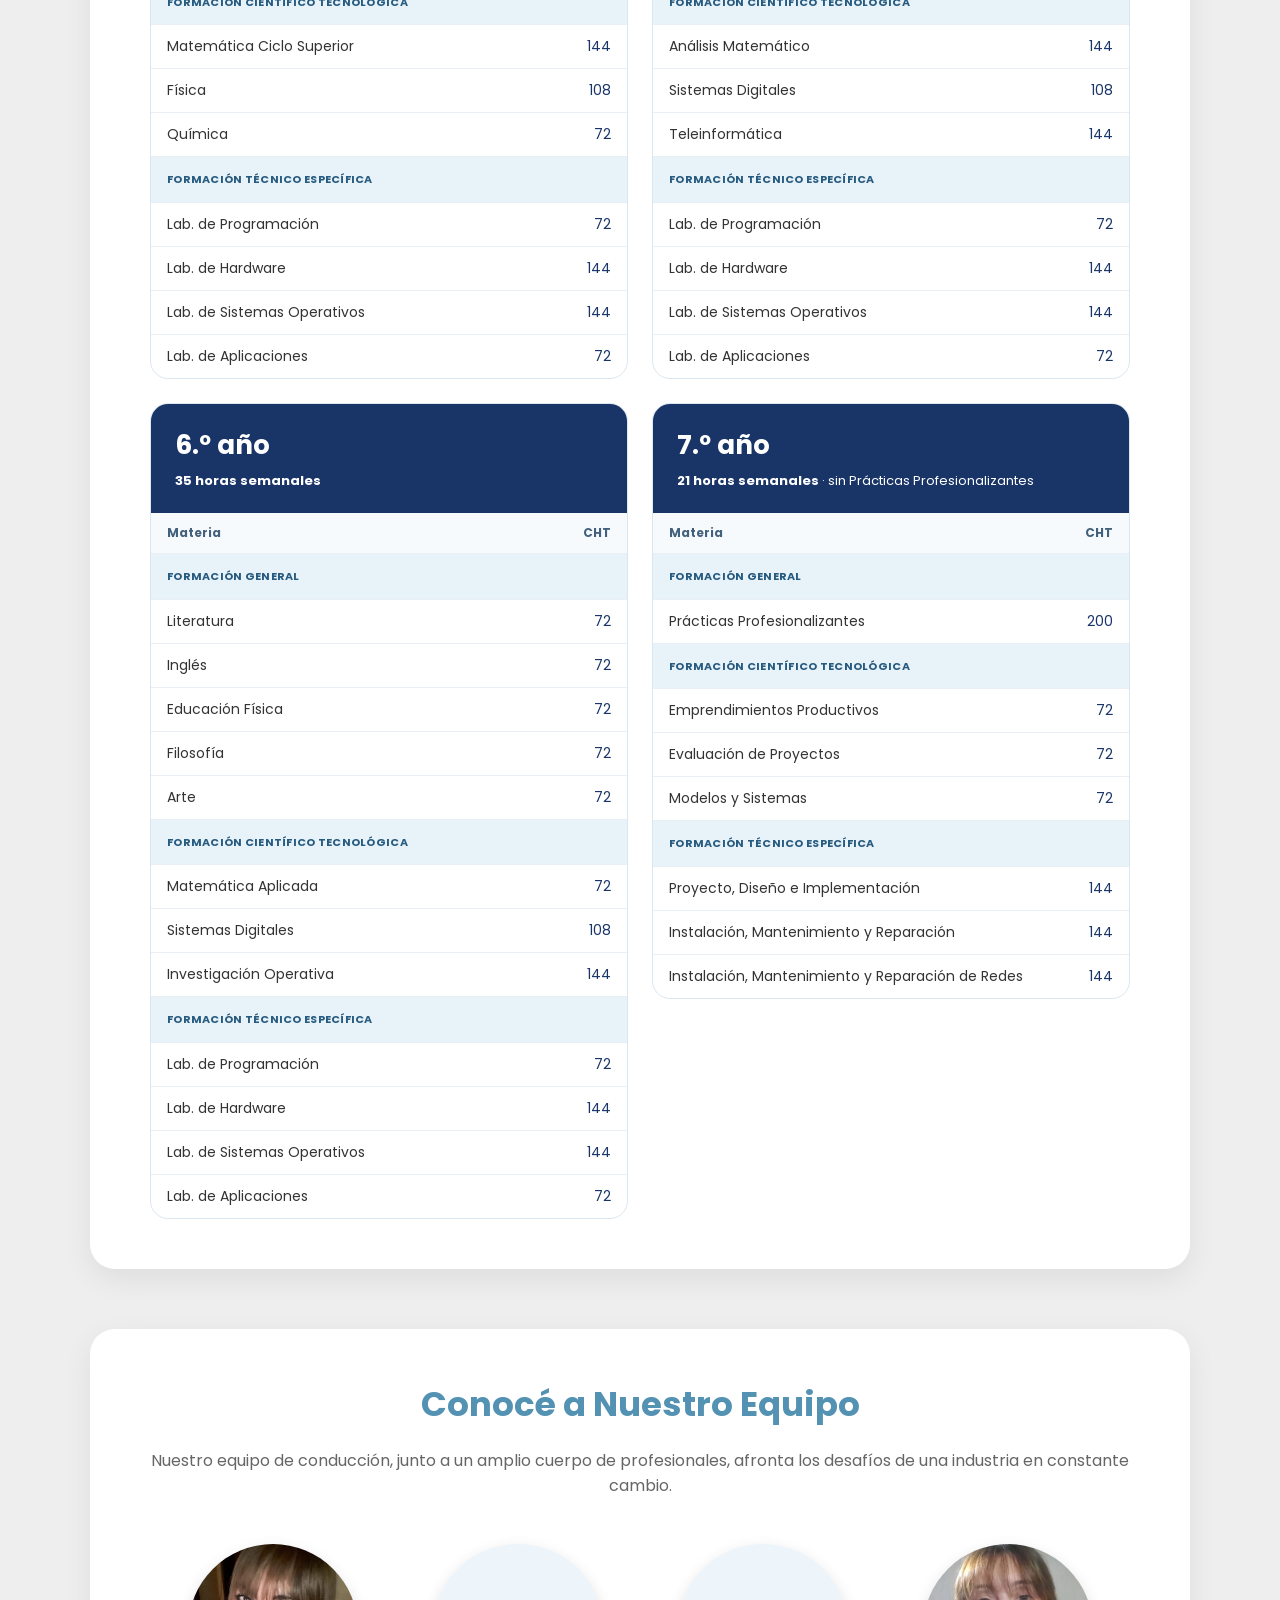
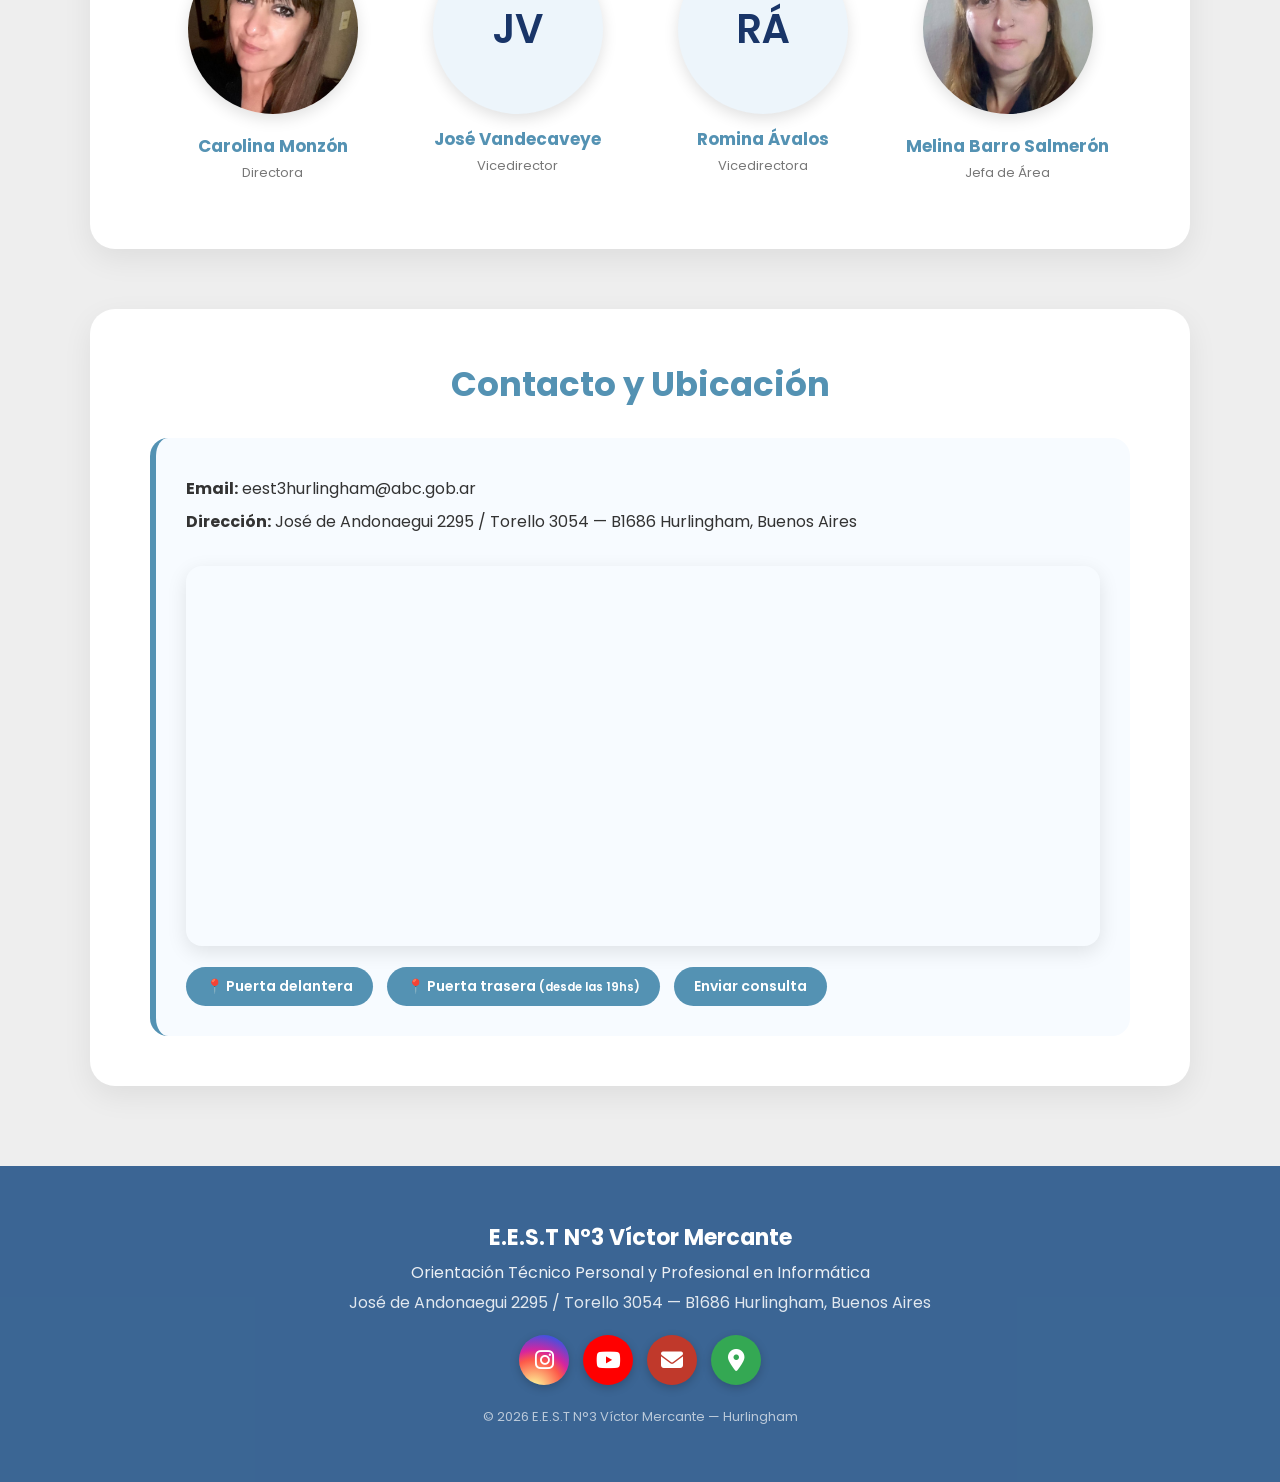
==== commit 8da13908: "Merge 3e2883bd5d09064fb2c58f876ddc337085420d55 into 8402b21e046014c784f4e4201a86094e06177420" ====
--- a/index.html
+++ b/index.html
@@ -32,7 +32,7 @@
 <nav>
     <button class="hamburger" aria-label="Menú"><span></span><span></span><span></span></button>
     <a href="/" class="logo">
-        <img src="logot3.png" alt="Logo E.E.S.T N°3">
+        <img src="images/logo-menu.png" width="44" height="44" alt="Logo E.E.S.T N°3">
         E.E.S.T N°3 Víctor Mercante
     </a>
     <ul>
@@ -181,7 +181,7 @@
                 </ul>
                 <p>En biblioteca se debe comprar la planilla completa, las autorizaciones de imagen y de retiro, y el cuaderno de comunicados con folio oficio.</p>
             </div>
-            <div class="aviso-logo"><img src="logot3.png" alt="" loading="lazy"></div>
+            <div class="aviso-logo"><img src="images/logo-fondo.png" alt="" loading="lazy" decoding="async"></div>
         </article>
     </div>
     <div class="avisos-controles" role="group" aria-label="Navegación de avisos" hidden>
--- a/styles.css
+++ b/styles.css
@@ -39,6 +39,7 @@
 }
 
 nav .logo img {
+    width: auto;
     height: 44px;
     border-radius: 8px;
     object-fit: cover;
@@ -125,7 +126,7 @@
 /* ── HERO ── */
 .hero {
     background: linear-gradient(160deg, rgba(15, 45, 100, 0.78), rgba(40, 110, 175, 0.68)),
-        url("logot3.png");
+        url("images/logo-fondo.png");
     background-size: cover;
     background-position: center;
     padding: 140px 20px;
@@ -255,10 +256,6 @@
     gap: 1rem;
 }
 
-.avisos-paneles[data-carrusel] {
-    touch-action: pan-y pinch-zoom;
-}
-
 .avisos-paneles[data-carrusel] > .aviso {
     grid-area: 1 / 1;
 }
@@ -448,77 +445,34 @@
 }
 
 .avisos-controles {
+    display: grid;
+    grid-template-columns: auto 1fr auto;
+    align-items: center;
+    gap: 0.5rem;
+    margin-top: 1rem;
+}
+
+.avisos-controles button {
+    min-height: 44px;
+    padding: 0.5rem 0.75rem;
+    border: 1px solid #b2d1e8;
+    border-radius: 8px;
+    background: white;
+    color: #193568;
+    font: inherit;
+    cursor: pointer;
+}
+
+.avisos-estado {
+    text-align: center;
+}
+
+.avisos-centro {
     display: flex;
+    flex-wrap: wrap;
     justify-content: center;
     align-items: center;
-    gap: clamp(0.4rem, 2vw, 0.85rem);
-    width: fit-content;
-    max-width: 100%;
-    margin: 1rem auto 0;
-    padding: 0.35rem;
-    border: 1px solid rgba(255, 255, 255, 0.22);
-    border-radius: 999px;
-    background: rgba(9, 28, 57, 0.32);
-}
-
-.avisos-controles button {
-    min-height: 44px;
-    border: 1px solid transparent;
-    border-radius: 999px;
-    background: transparent;
-    color: #fff;
-    font: inherit;
-    cursor: pointer;
-}
-
-.avisos-controles .aviso-anterior,
-.avisos-controles .aviso-siguiente {
-    display: grid;
-    flex: 0 0 44px;
-    width: 44px;
-    padding: 0;
-    place-items: center;
-    border-color: rgba(255, 255, 255, 0.46);
-    background: rgba(255, 255, 255, 0.14);
-}
-
-.aviso-anterior::before,
-.aviso-siguiente::before {
-    content: "";
-    width: 9px;
-    height: 9px;
-    border-top: 2px solid currentColor;
-    border-right: 2px solid currentColor;
-    transform: translateX(-2px) rotate(45deg);
-}
-
-.aviso-anterior::before {
-    transform: translateX(2px) rotate(-135deg);
-}
-
-.avisos-controles button:hover {
-    background: rgba(255, 255, 255, 0.25);
-}
-
-.avisos-controles button:focus-visible {
-    outline: 2px solid #fff;
-    outline-offset: 2px;
-}
-
-.avisos-estado {
-    white-space: nowrap;
-    font-variant-numeric: tabular-nums;
-}
-
-.avisos-centro {
-    display: flex;
-    align-items: center;
-    gap: 0.25rem;
-}
-
-.avisos-controles .aviso-pausa {
-    padding: 0.25rem 0.55rem;
-    font-size: 0.875rem;
+    gap: 0.5rem;
 }
 
 .avisos-estado-titulo {
@@ -893,9 +847,9 @@
     display: none;
 }
 
-@media (width > 768px) and (prefers-reduced-motion: no-preference) {
+@media (prefers-reduced-motion: no-preference) {
     .carrusel-inner--animado {
-        width: 200%;
+        width: var(--ancho-carrusel-equipo, 200%);
         flex-wrap: nowrap;
         justify-content: flex-start;
         animation: desplazar-equipo 20s linear infinite;
@@ -970,11 +924,6 @@
 .contact-box p {
     margin: 8px 0;
     font-size: 16px;
-}
-
-.contact-email {
-    color: #193568;
-    overflow-wrap: anywhere;
 }
 
 .contact-links {
@@ -1517,39 +1466,11 @@
     }
 
     .carrusel-inner {
-        flex-wrap: nowrap;
-        justify-content: flex-start;
-        overflow-x: auto;
-        scroll-snap-type: x mandatory;
-        overscroll-behavior-x: contain;
-    }
-
-    .carrusel-inner:focus-visible {
-        outline: 2px solid #193568;
-        outline-offset: -2px;
+        --ancho-carrusel-equipo: 400%;
     }
 
     .carrusel-item {
-        flex: 0 0 50%;
-        min-width: 0;
-        scroll-snap-align: start;
-    }
-
-    .equipo-pausa {
-        min-height: 44px;
-        margin: 0.5rem auto 0;
-        padding: 0.25rem 0.75rem;
-        border: 1px solid #b2d1e8;
-        border-radius: 999px;
-        background: #edf5fb;
-        color: #193568;
-        font: inherit;
-        font-size: 0.875rem;
-        cursor: pointer;
-    }
-
-    .equipo-pausa:not([hidden]) {
-        display: block;
+        min-width: 50%;
     }
 
     .carrusel-item img,
@@ -1619,8 +1540,12 @@
         height: clamp(12rem, 64vw, 18rem);
     }
 
+    .carrusel-inner {
+        --ancho-carrusel-equipo: 800%;
+    }
+
     .carrusel-item {
-        flex-basis: 100%;
+        min-width: 100%;
     }
 
     .footer-social a {
@@ -1676,7 +1601,7 @@
     align-items: center;
     gap: clamp(24px, 5vw, 80px);
     padding: clamp(48px, 7vw, 100px) max(24px, calc((100vw - 1100px) / 2));
-    background: linear-gradient(160deg, rgba(15, 45, 100, 0.78), rgba(40, 110, 175, 0.68)), url("logot3.png");
+    background: linear-gradient(160deg, rgba(15, 45, 100, 0.78), rgba(40, 110, 175, 0.68)), url("images/logo-fondo.png");
     background-size: cover;
     background-position: center;
     text-align: left;
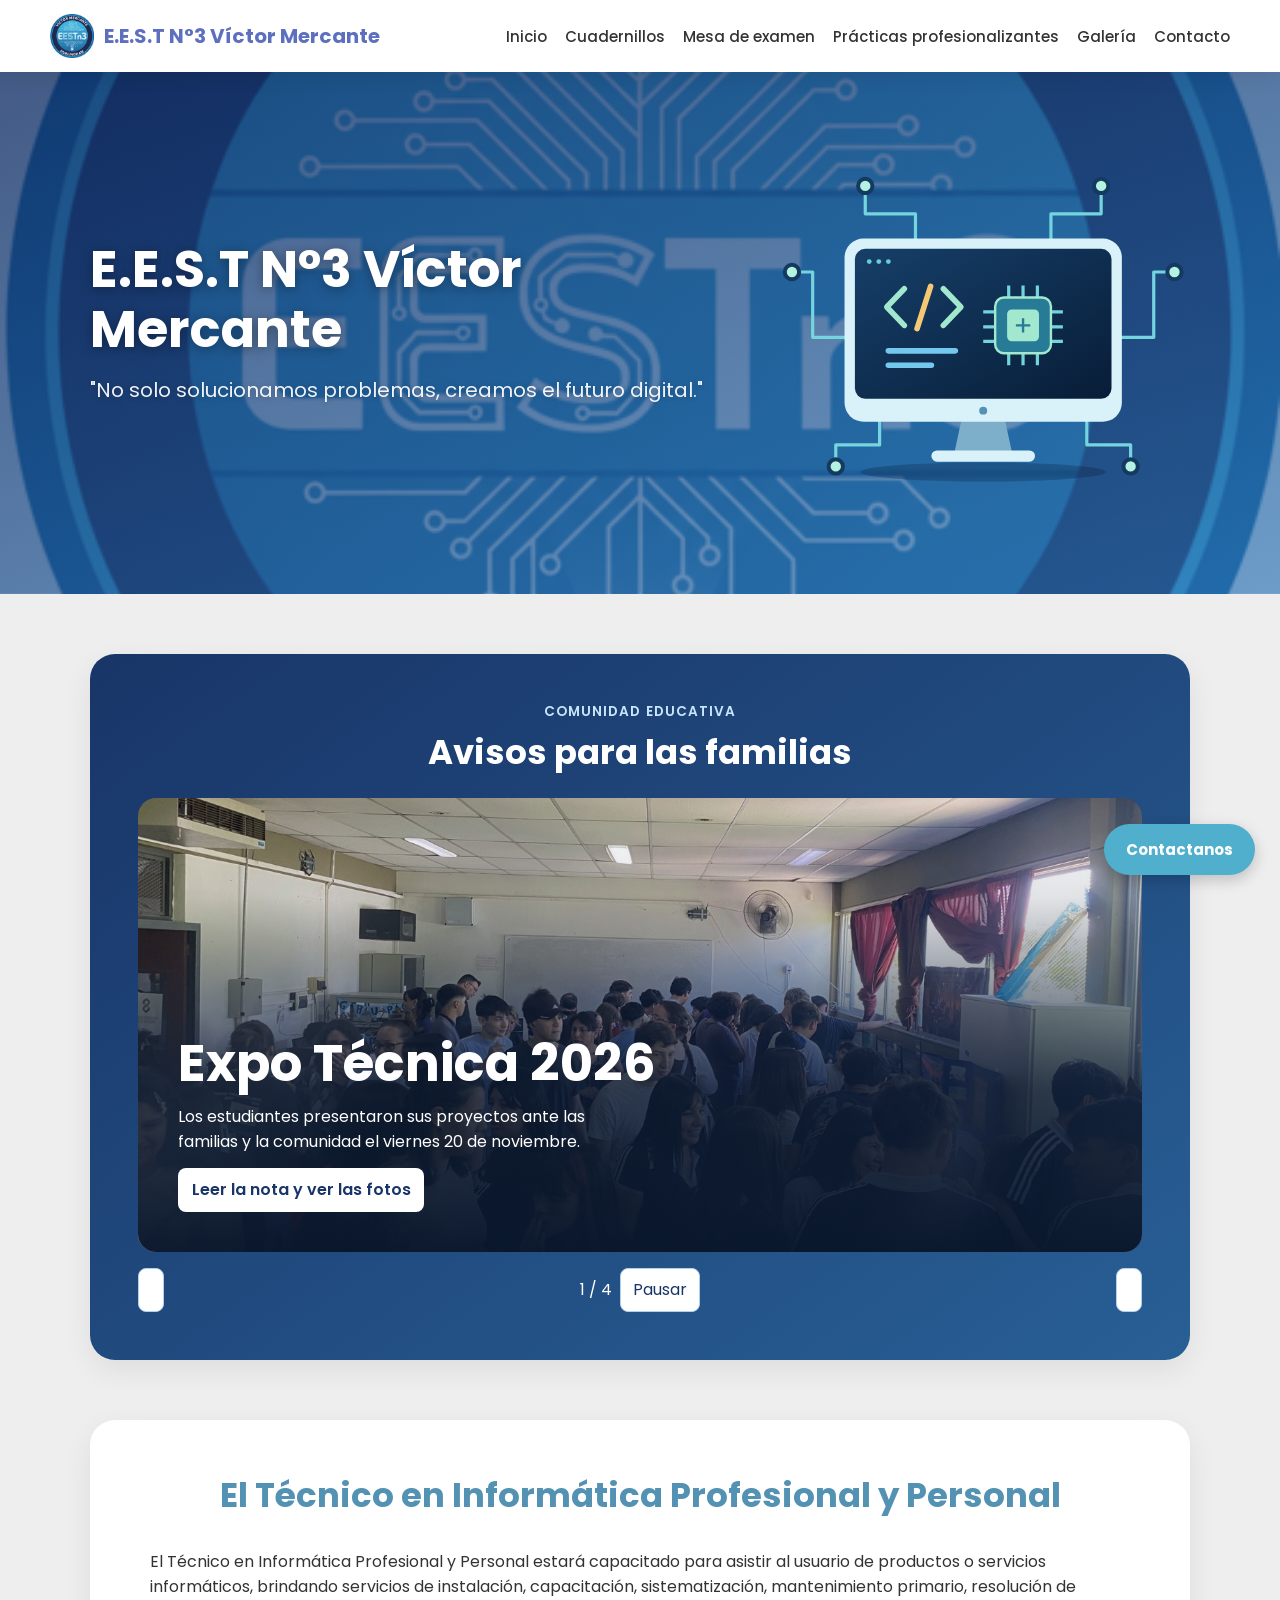
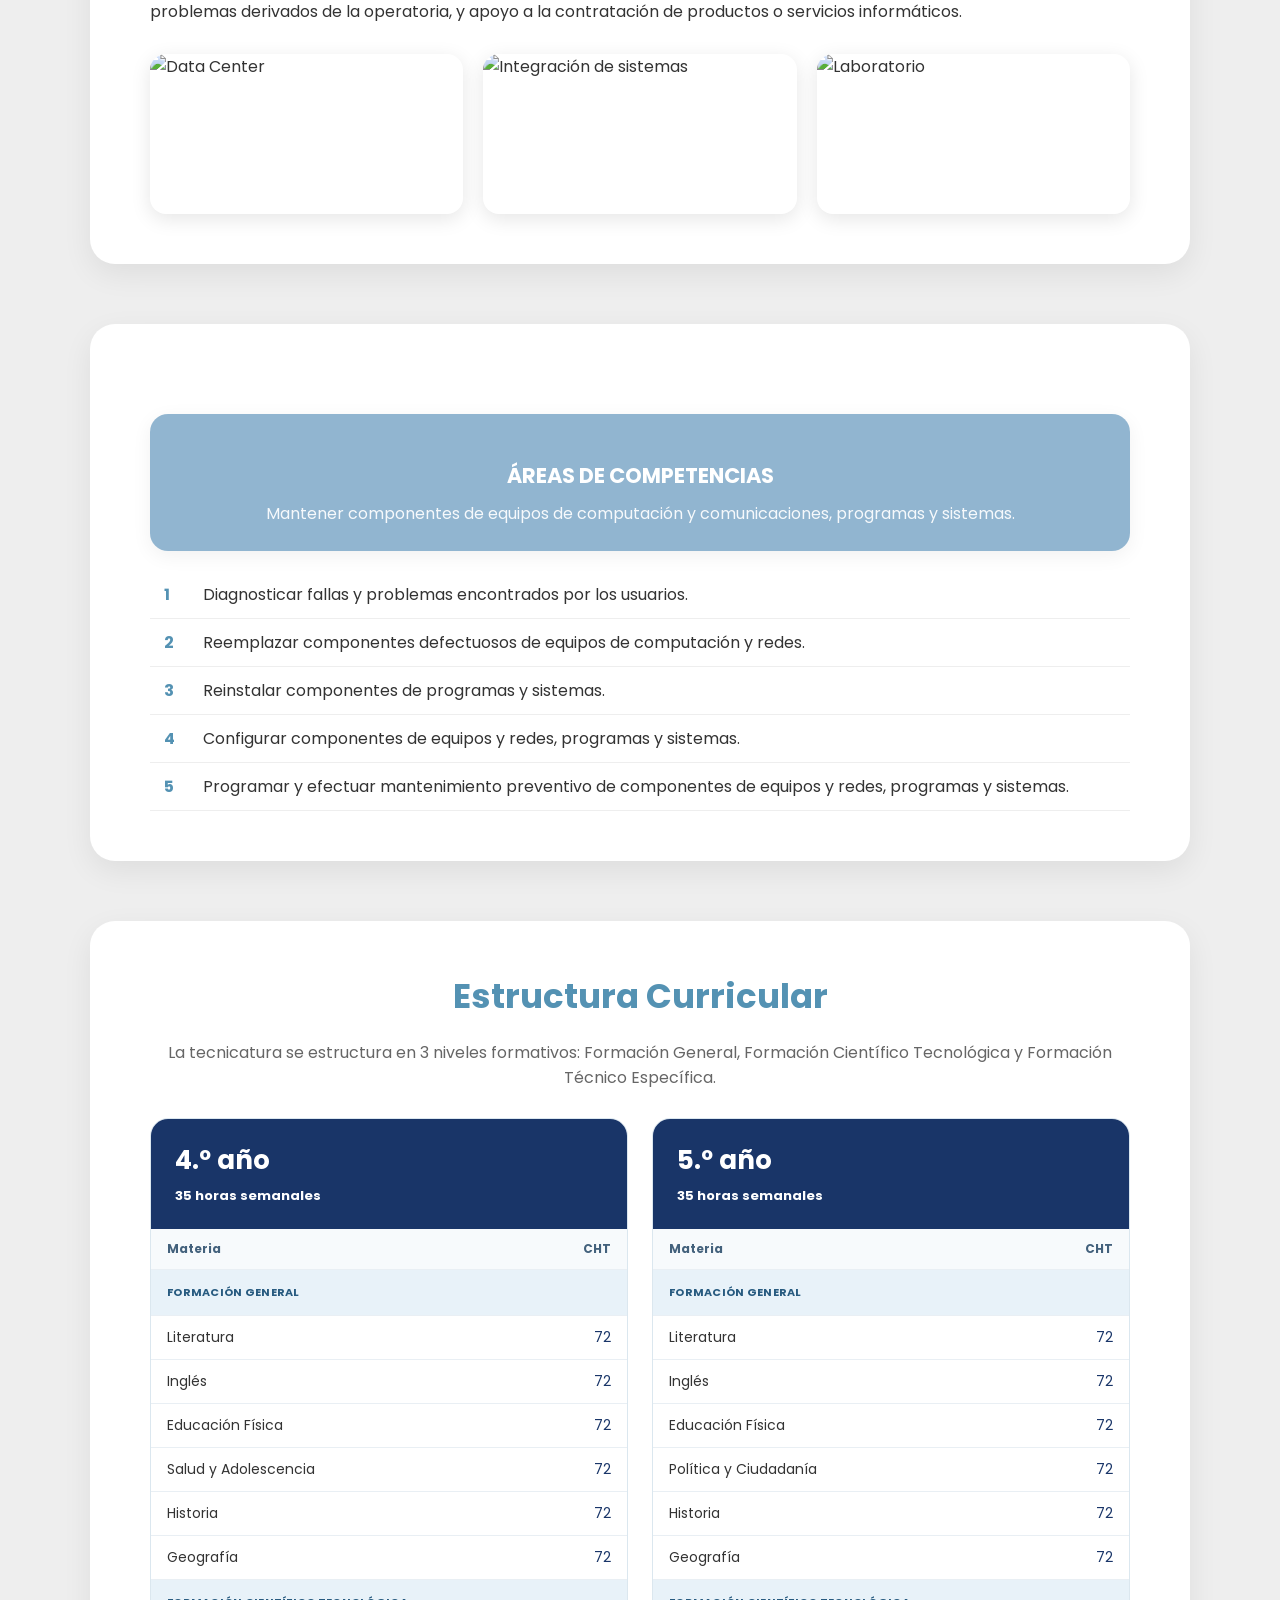
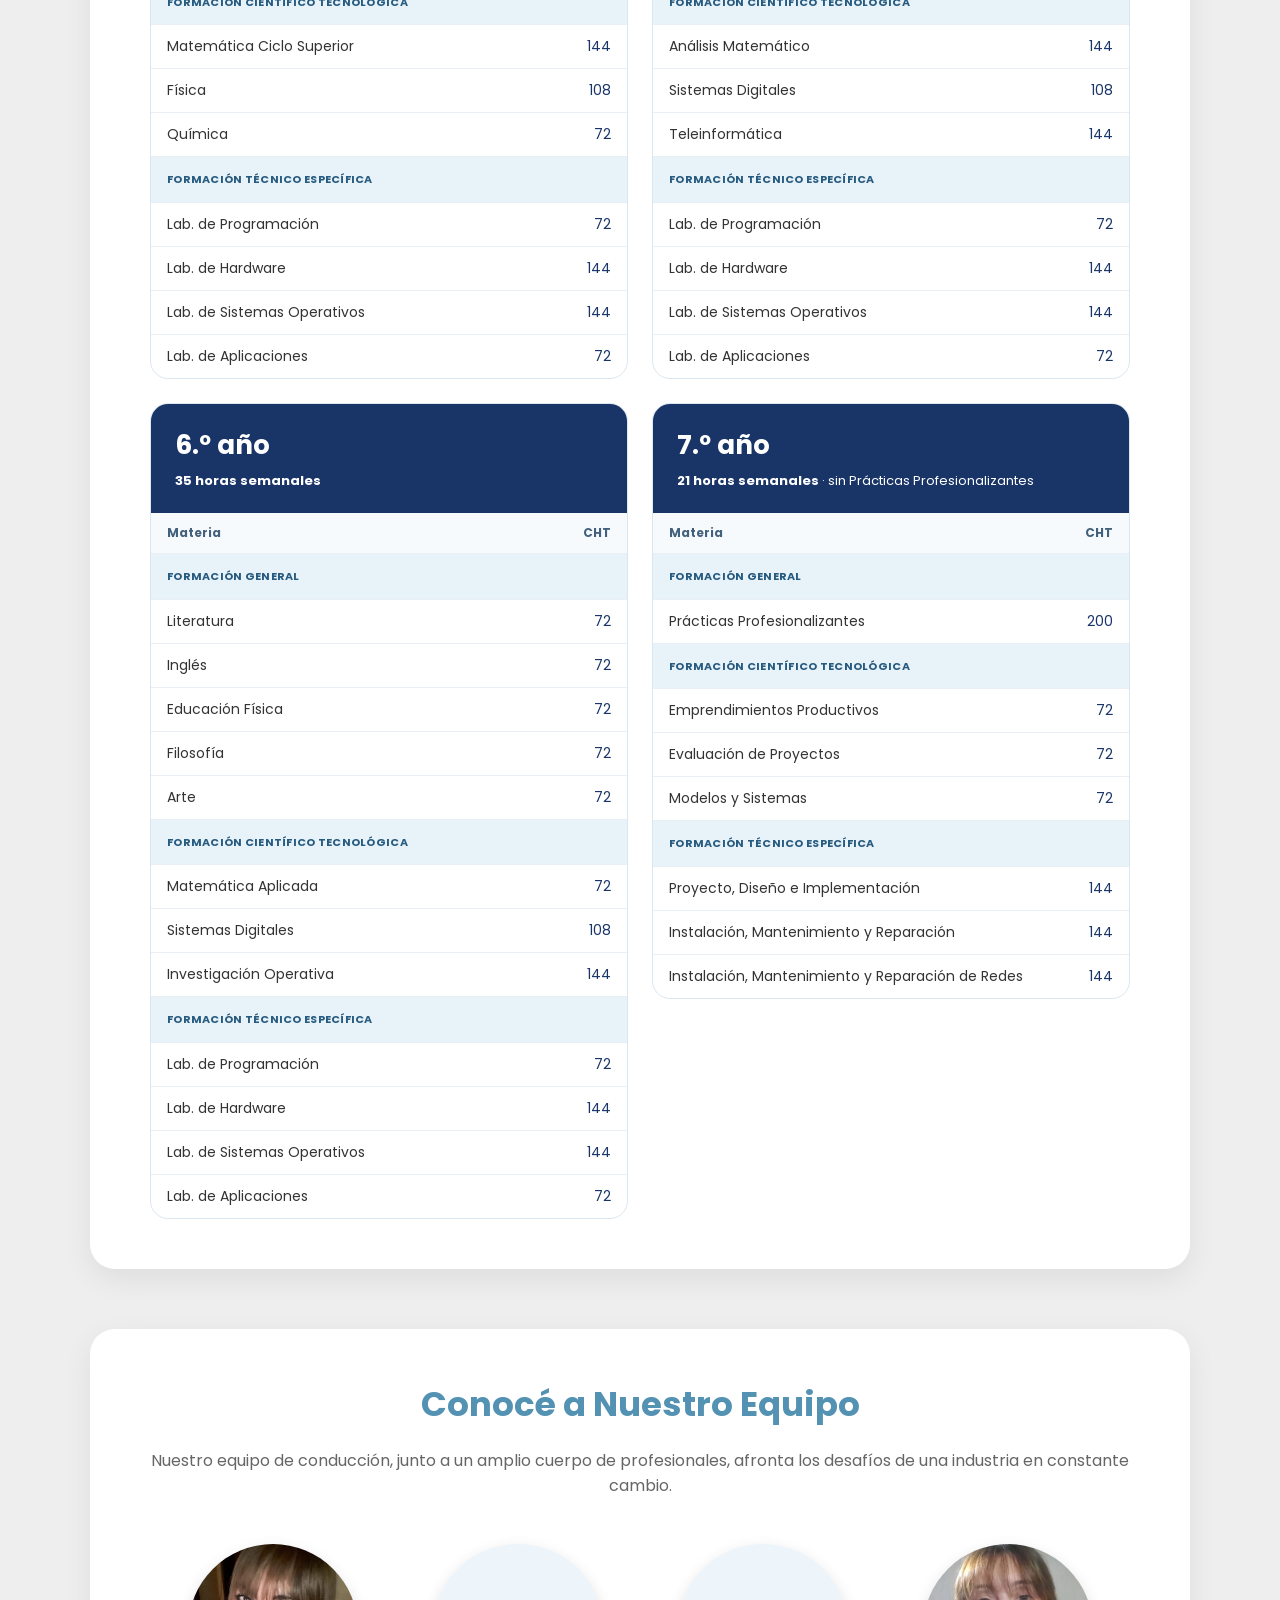
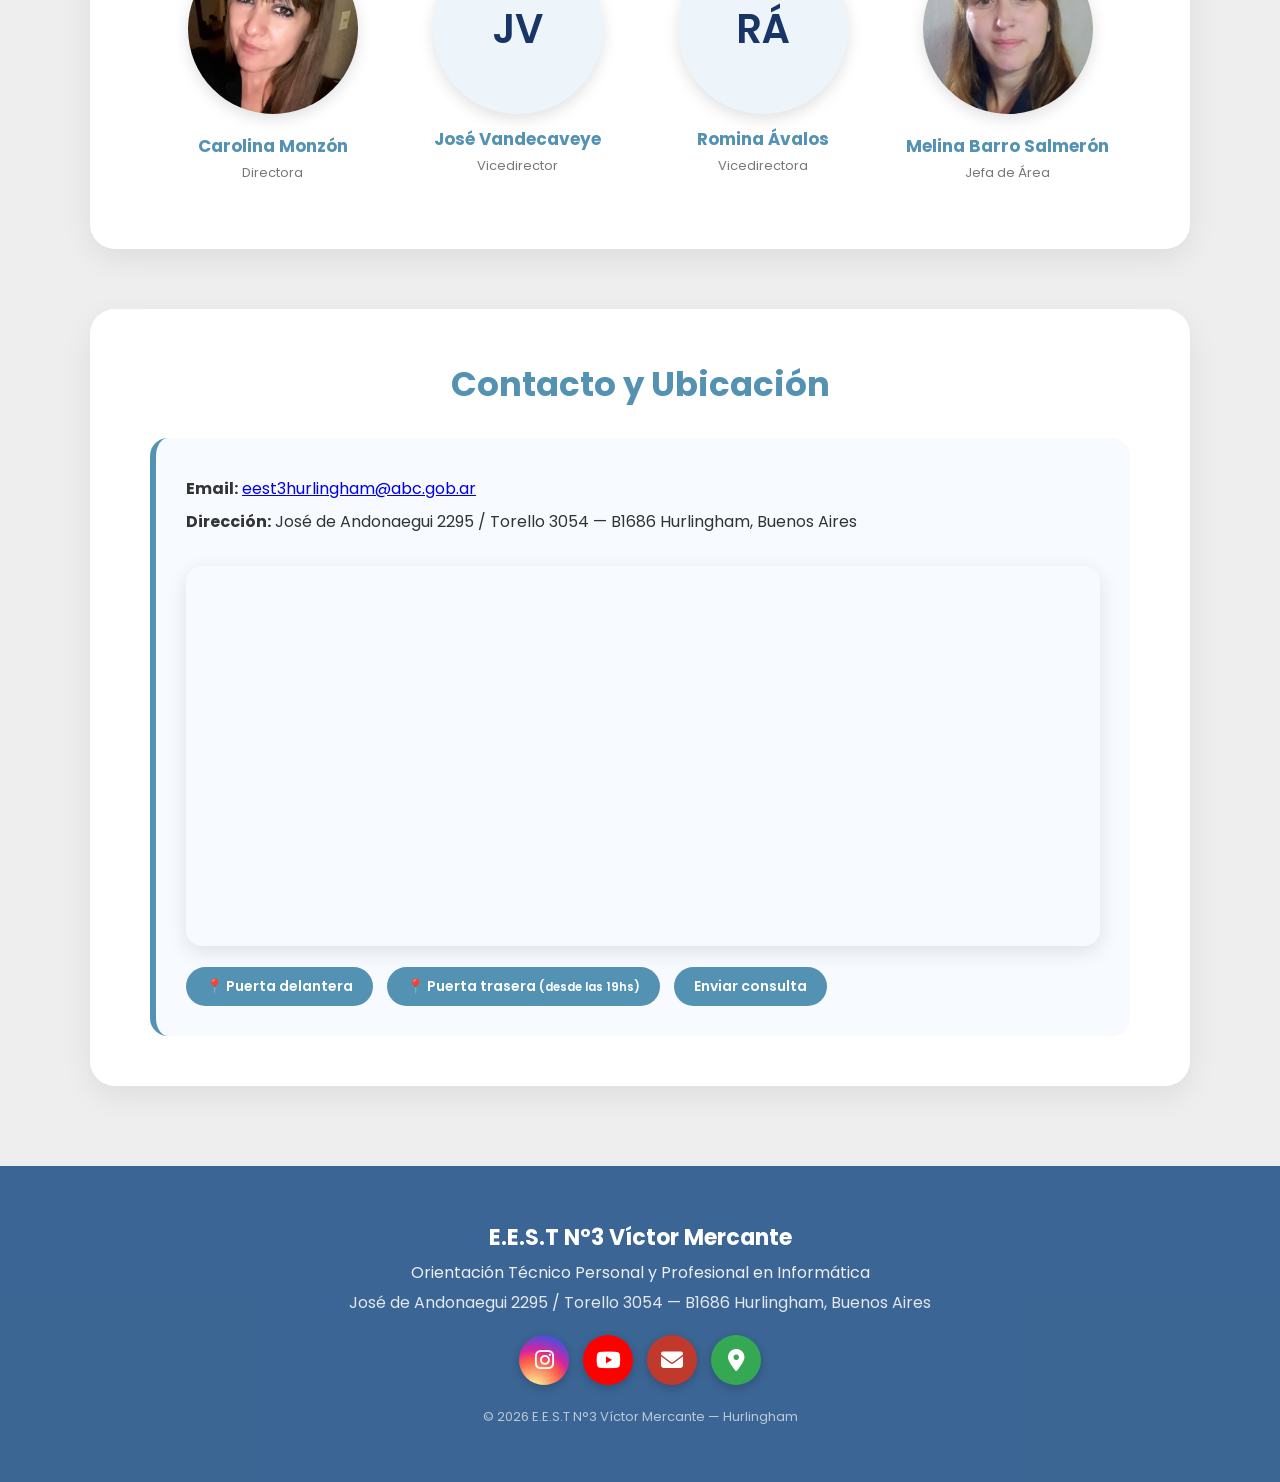
==== commit 3af94666: "Integra dev y conserva la eliminación de WhatsApp" ====
--- a/index.html
+++ b/index.html
@@ -24,7 +24,7 @@
     <div class="flotante-menu">
         <a href="https://maps.app.goo.gl/aqLdN4bdG23btYYT8" target="_blank">📍 Ubicación</a>
         <a href="https://www.instagram.com/eest.n3?igsh=NjV2aHNlN3ZmY2d3" target="_blank">📸 Instagram</a>
-        <a href="mailto:eest3hurlingham@abc.gob.ar">✉️ Gmail</a>
+        <a href="mailto:eest3hurlingham@abc.gob.ar">✉️ Correo</a>
     </div>
 </details>
 
@@ -32,7 +32,7 @@
 <nav>
     <button class="hamburger" aria-label="Menú"><span></span><span></span><span></span></button>
     <a href="/" class="logo">
-        <img src="images/logo-menu.png" width="44" height="44" alt="Logo E.E.S.T N°3">
+        <img src="logot3.png" alt="Logo E.E.S.T N°3">
         E.E.S.T N°3 Víctor Mercante
     </a>
     <ul>
@@ -181,16 +181,16 @@
                 </ul>
                 <p>En biblioteca se debe comprar la planilla completa, las autorizaciones de imagen y de retiro, y el cuaderno de comunicados con folio oficio.</p>
             </div>
-            <div class="aviso-logo"><img src="images/logo-fondo.png" alt="" loading="lazy" decoding="async"></div>
+            <div class="aviso-logo"><img src="logot3.png" alt="" loading="lazy"></div>
         </article>
     </div>
     <div class="avisos-controles" role="group" aria-label="Navegación de avisos" hidden>
-        <button type="button" class="aviso-anterior" aria-controls="avisos-paneles">← Anterior</button>
+        <button type="button" class="aviso-anterior" aria-controls="avisos-paneles" aria-label="Aviso anterior"></button>
         <div class="avisos-centro">
             <span class="avisos-estado" aria-live="off" aria-atomic="true"></span>
             <button type="button" class="aviso-pausa" aria-controls="avisos-paneles">Pausar</button>
         </div>
-        <button type="button" class="aviso-siguiente" aria-controls="avisos-paneles">Siguiente →</button>
+        <button type="button" class="aviso-siguiente" aria-controls="avisos-paneles" aria-label="Aviso siguiente"></button>
     </div>
 </section>
 
@@ -356,7 +356,7 @@
     <h2>Conocé a Nuestro Equipo</h2>
     <p class="subtitulo">Nuestro equipo de conducción, junto a un amplio cuerpo de profesionales, afronta los desafíos de una industria en constante cambio.</p>
     <div class="carrusel">
-        <div class="carrusel-inner">
+        <div class="carrusel-inner" id="equipo-paneles" role="region" aria-label="Autoridades de la escuela">
             <div class="carrusel-item">
                 <img src="images/Carolina.jpeg" alt="Carolina Monzón" style="object-position: center 20%;">
                 <h3>Carolina Monzón</h3>
@@ -378,6 +378,7 @@
                 <p>Jefa de Área</p>
             </div>
         </div>
+        <button type="button" class="equipo-pausa" aria-controls="equipo-paneles" hidden>Pausar rotación del equipo</button>
     </div>
 </section>
 
@@ -386,7 +387,7 @@
     <h2>Contacto y Ubicación</h2>
     <div class="contact-box">
 
-        <p><strong>Email:</strong> eest3hurlingham@abc.gob.ar</p>
+        <p><strong>Email:</strong> <a class="contact-email" href="mailto:eest3hurlingham@abc.gob.ar">eest3hurlingham@abc.gob.ar</a></p>
         <p><strong>Dirección:</strong> José de Andonaegui 2295 / Torello 3054 — B1686 Hurlingham, Buenos Aires</p>
         <iframe class="mapa" src="https://maps.google.com/maps?q=-34.5966466,-58.6559494&z=17&output=embed" allowfullscreen loading="lazy"></iframe>
         <div class="contact-links">
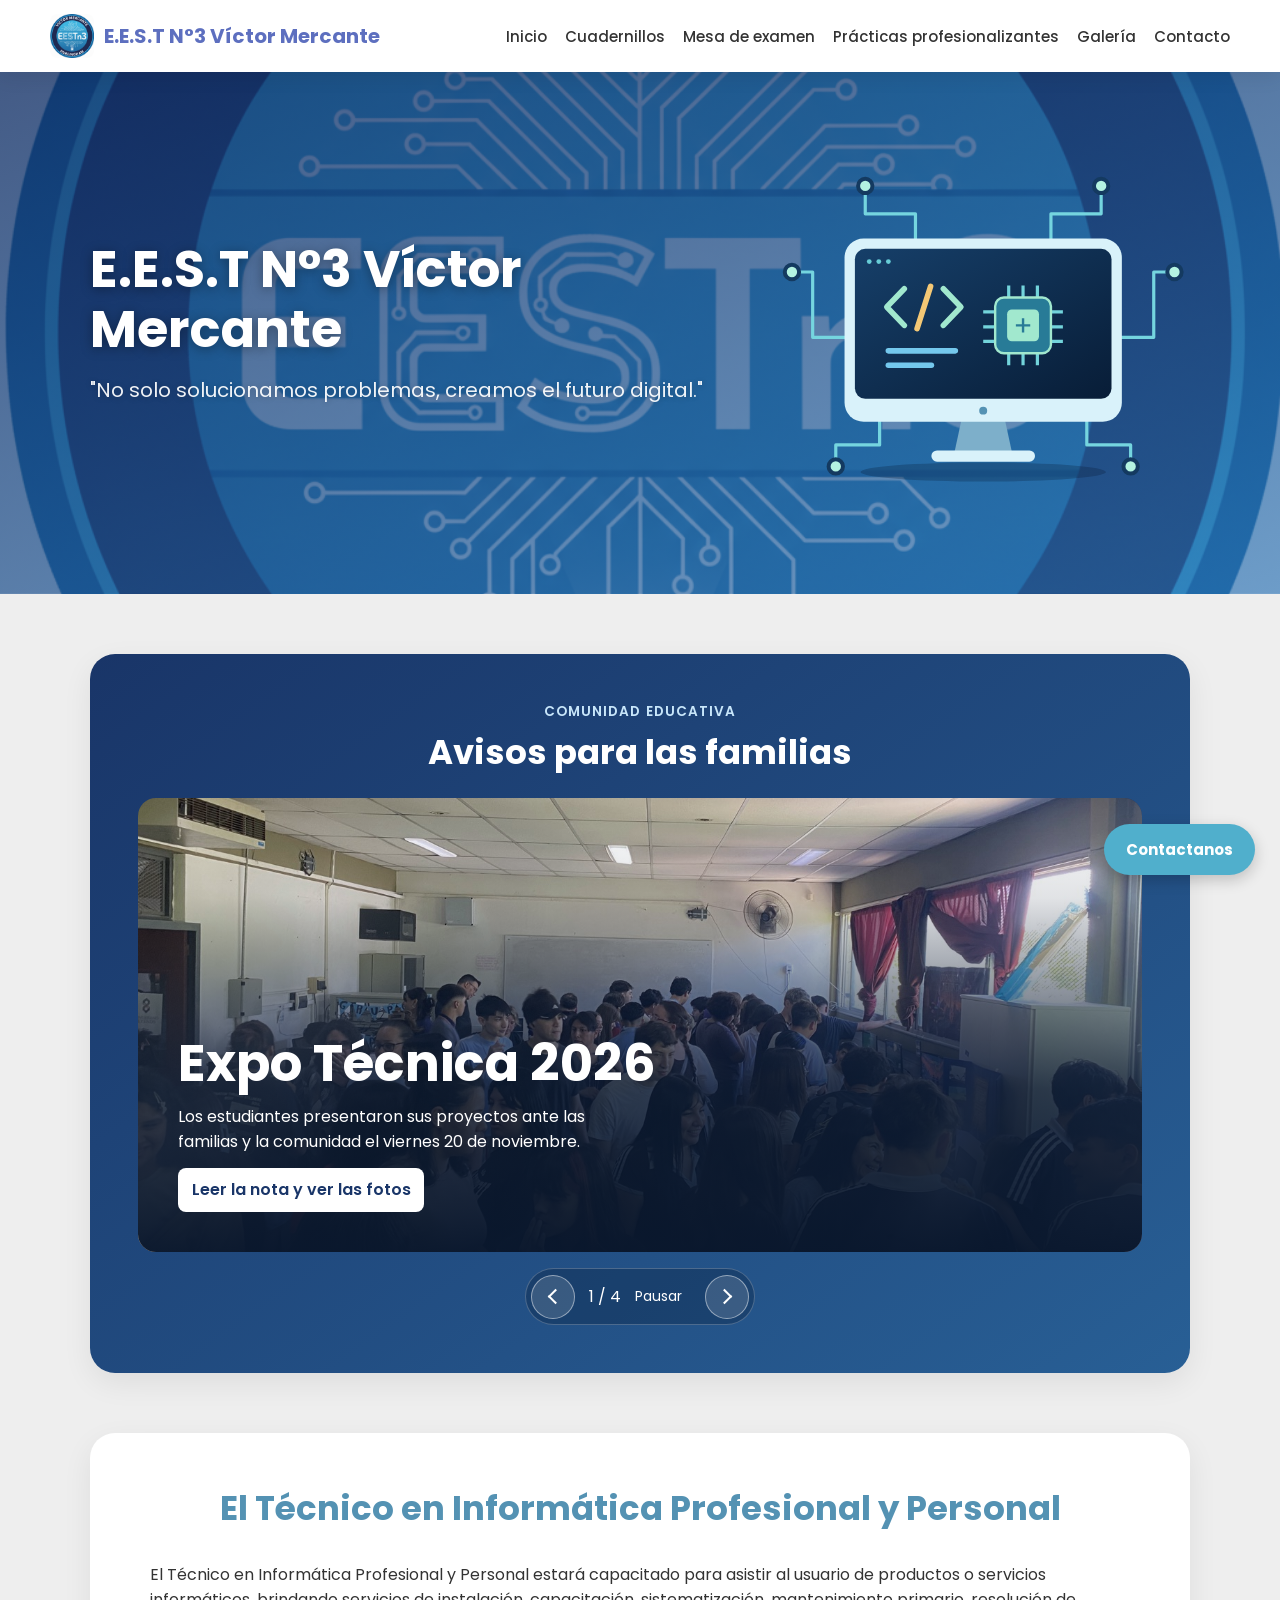
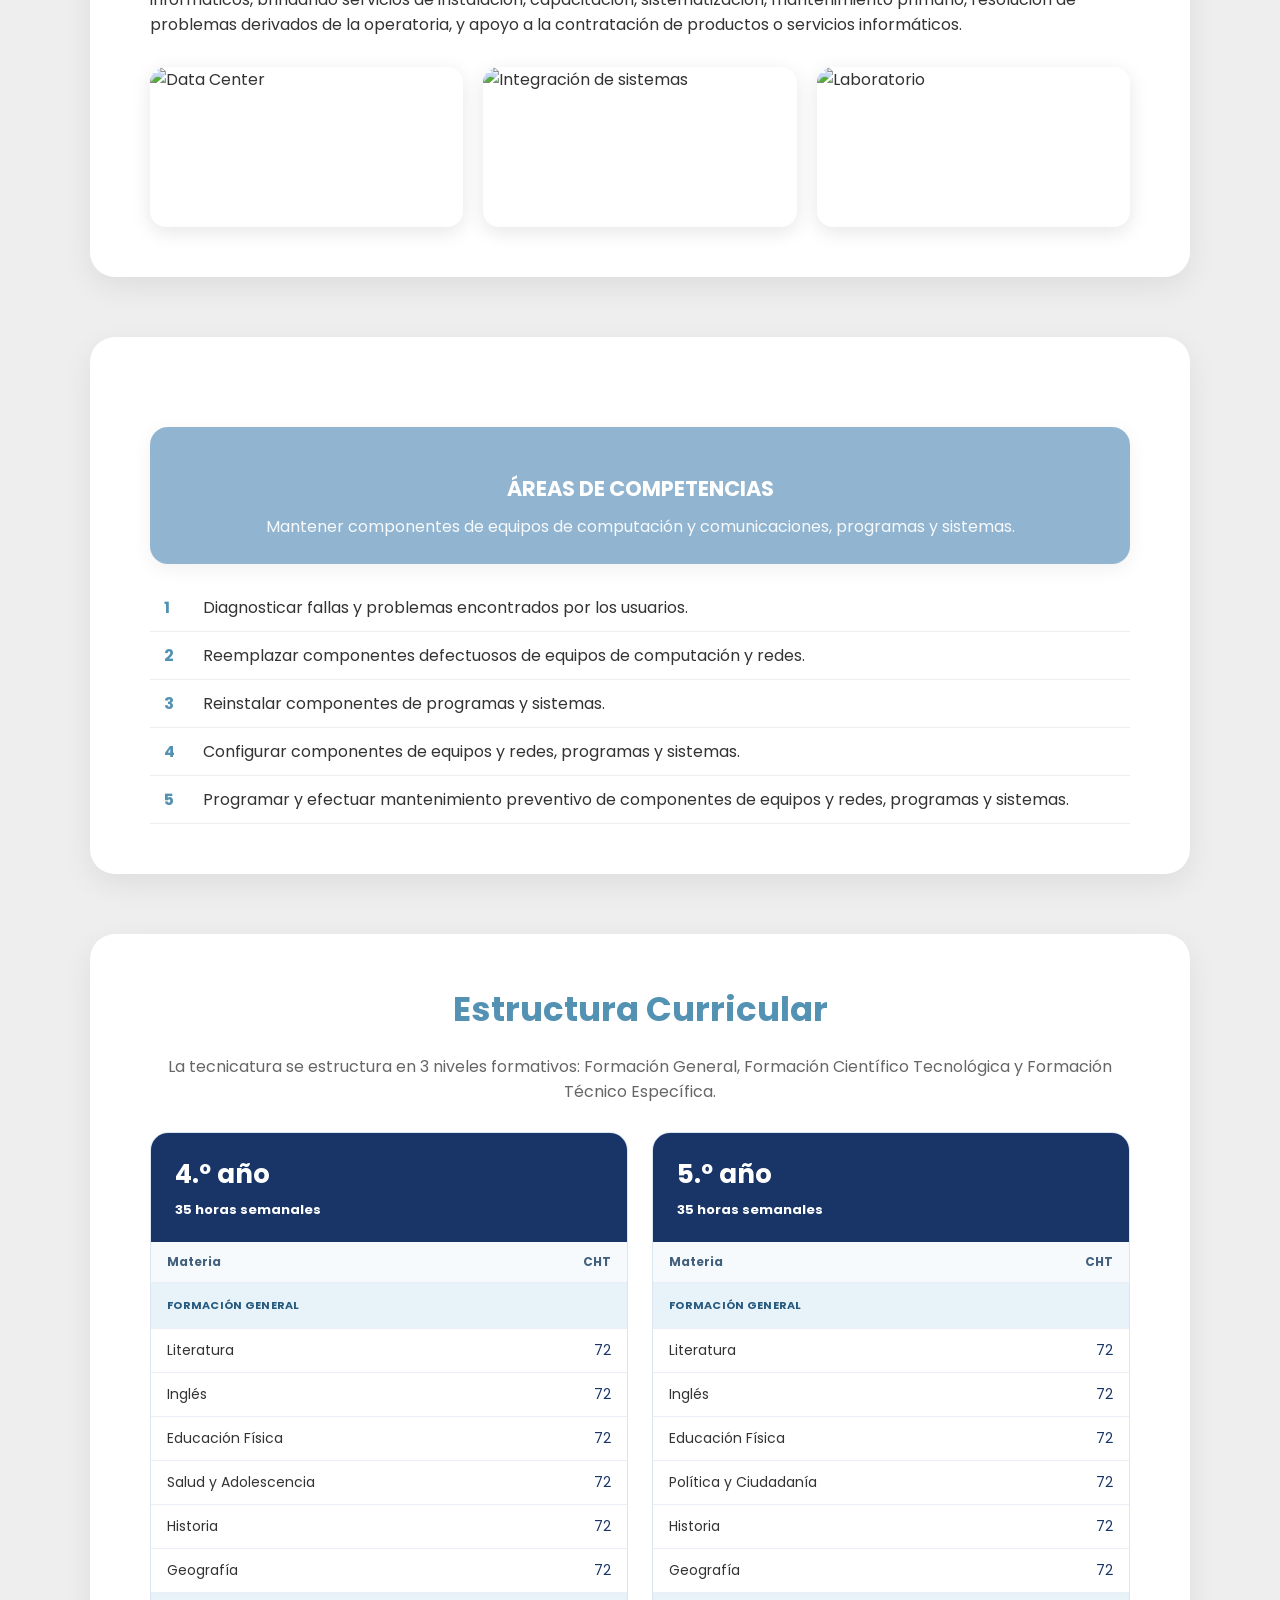
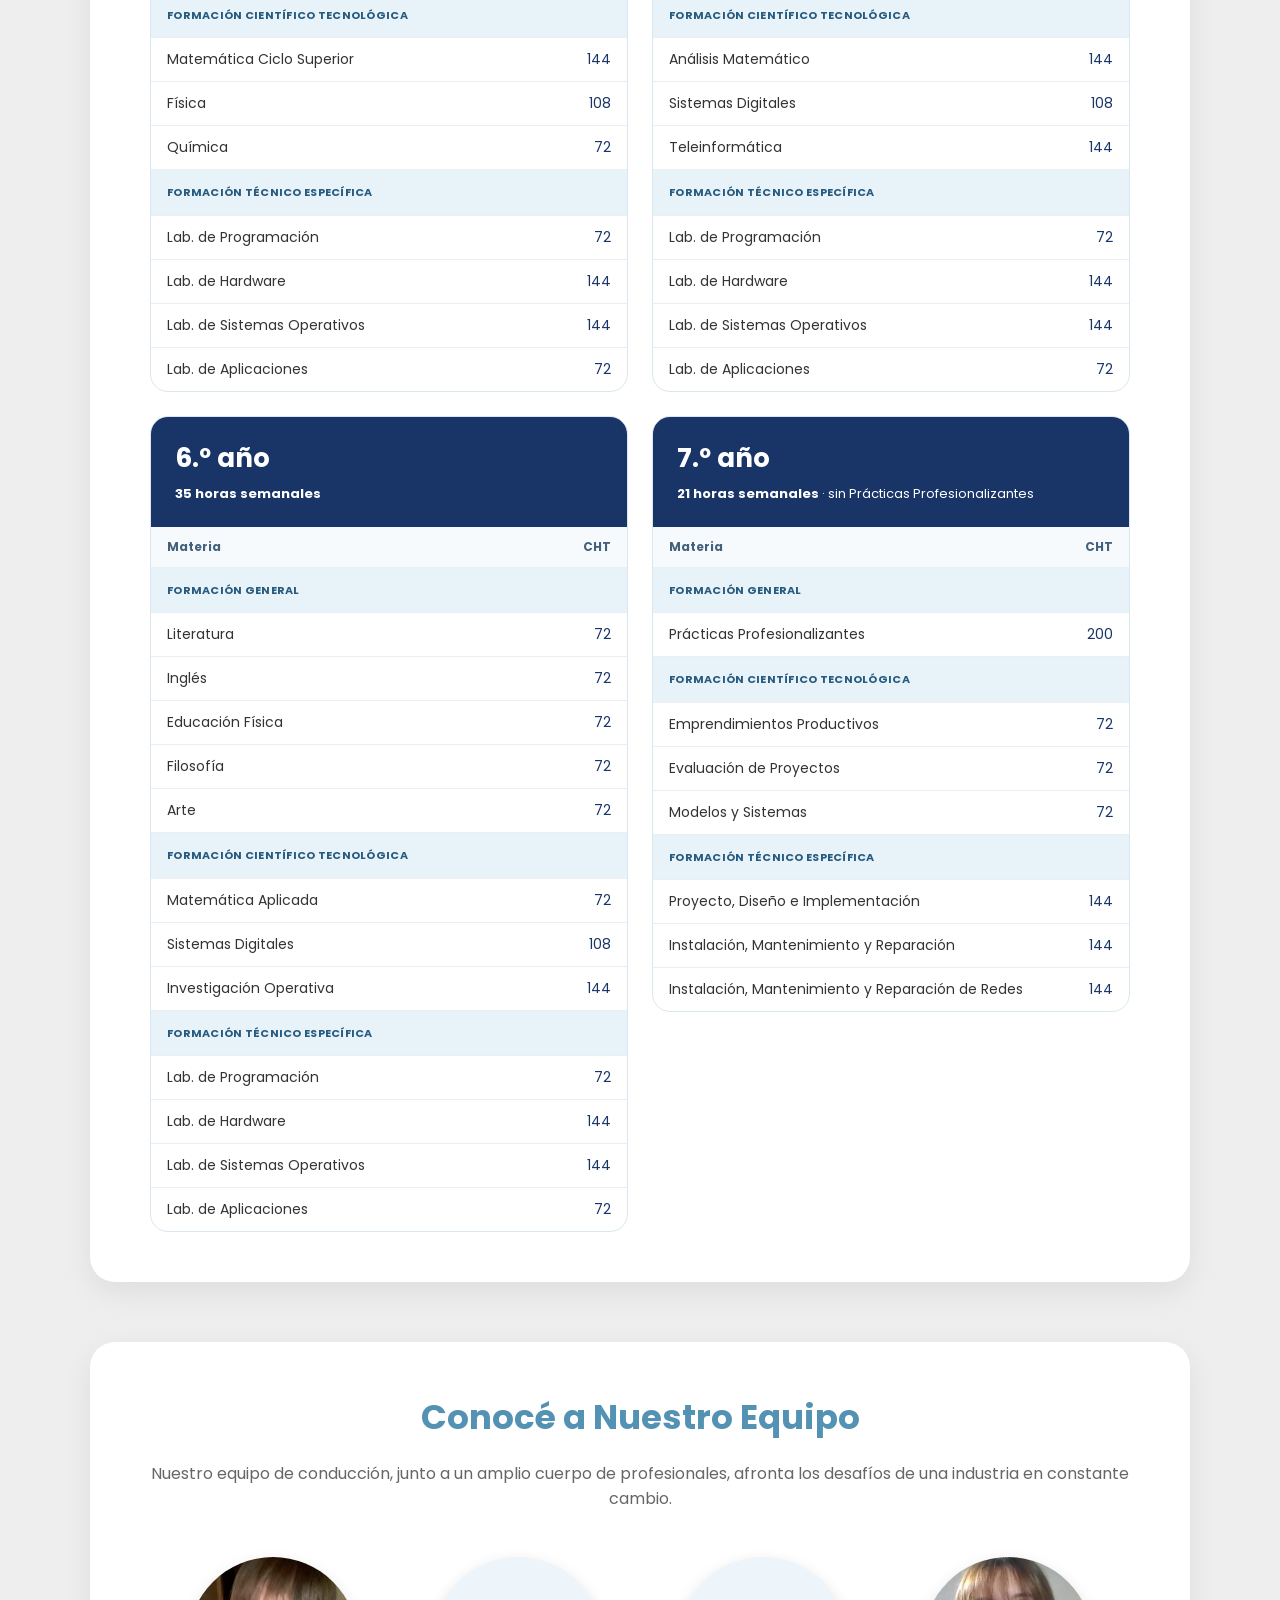
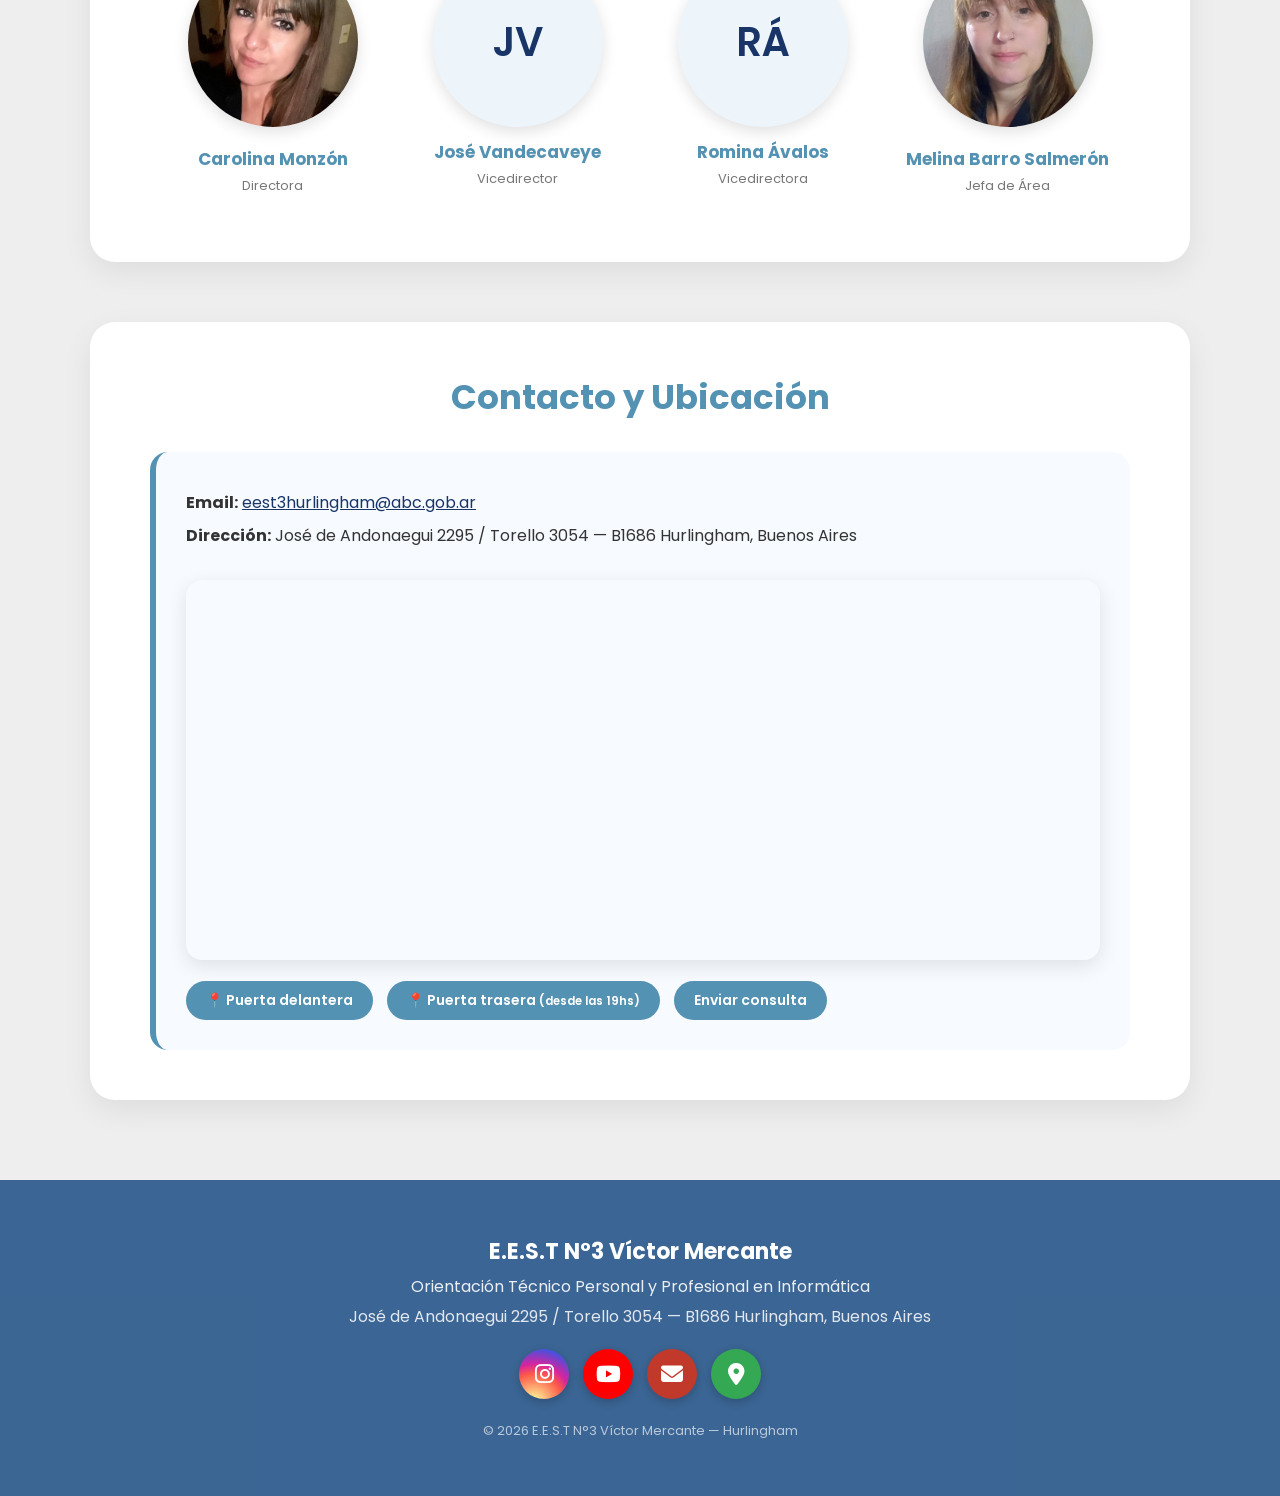
==== commit 37569e45: "Habilita el desplazamiento táctil nativo en los carruseles" ====
--- a/index.html
+++ b/index.html
@@ -138,7 +138,7 @@
         <p>Comunidad educativa</p>
         <h2 id="avisos-titulo">Avisos para las familias</h2>
     </header>
-    <div class="avisos-paneles" id="avisos-paneles">
+    <div class="avisos-paneles" id="avisos-paneles" role="region" aria-labelledby="avisos-titulo">
         <article class="aviso aviso--expo">
             <img class="aviso-expo-foto" src="images/galeria/expo-tecnica-2026/IMG_9149-720.jpg"
                  srcset="images/galeria/expo-tecnica-2026/IMG_9149-720.jpg 720w, images/galeria/expo-tecnica-2026/IMG_9149-1440.jpg 1440w"
@@ -378,7 +378,6 @@
                 <p>Jefa de Área</p>
             </div>
         </div>
-        <button type="button" class="equipo-pausa" aria-controls="equipo-paneles" hidden>Pausar rotación del equipo</button>
     </div>
 </section>
 
--- a/styles.css
+++ b/styles.css
@@ -39,7 +39,6 @@
 }
 
 nav .logo img {
-    width: auto;
     height: 44px;
     border-radius: 8px;
     object-fit: cover;
@@ -126,7 +125,7 @@
 /* ── HERO ── */
 .hero {
     background: linear-gradient(160deg, rgba(15, 45, 100, 0.78), rgba(40, 110, 175, 0.68)),
-        url("images/logo-fondo.png");
+        url("logot3.png");
     background-size: cover;
     background-position: center;
     padding: 140px 20px;
@@ -445,34 +444,77 @@
 }
 
 .avisos-controles {
-    display: grid;
-    grid-template-columns: auto 1fr auto;
+    display: flex;
+    justify-content: center;
     align-items: center;
-    gap: 0.5rem;
-    margin-top: 1rem;
+    gap: clamp(0.4rem, 2vw, 0.85rem);
+    width: fit-content;
+    max-width: 100%;
+    margin: 1rem auto 0;
+    padding: 0.35rem;
+    border: 1px solid rgba(255, 255, 255, 0.22);
+    border-radius: 999px;
+    background: rgba(9, 28, 57, 0.32);
 }
 
 .avisos-controles button {
     min-height: 44px;
-    padding: 0.5rem 0.75rem;
-    border: 1px solid #b2d1e8;
-    border-radius: 8px;
-    background: white;
-    color: #193568;
+    border: 1px solid transparent;
+    border-radius: 999px;
+    background: transparent;
+    color: #fff;
     font: inherit;
     cursor: pointer;
 }
 
+.avisos-controles .aviso-anterior,
+.avisos-controles .aviso-siguiente {
+    display: grid;
+    flex: 0 0 44px;
+    width: 44px;
+    padding: 0;
+    place-items: center;
+    border-color: rgba(255, 255, 255, 0.46);
+    background: rgba(255, 255, 255, 0.14);
+}
+
+.aviso-anterior::before,
+.aviso-siguiente::before {
+    content: "";
+    width: 9px;
+    height: 9px;
+    border-top: 2px solid currentColor;
+    border-right: 2px solid currentColor;
+    transform: translateX(-2px) rotate(45deg);
+}
+
+.aviso-anterior::before {
+    transform: translateX(2px) rotate(-135deg);
+}
+
+.avisos-controles button:hover {
+    background: rgba(255, 255, 255, 0.25);
+}
+
+.avisos-controles button:focus-visible {
+    outline: 2px solid #fff;
+    outline-offset: 2px;
+}
+
 .avisos-estado {
-    text-align: center;
+    white-space: nowrap;
+    font-variant-numeric: tabular-nums;
 }
 
 .avisos-centro {
     display: flex;
-    flex-wrap: wrap;
-    justify-content: center;
     align-items: center;
-    gap: 0.5rem;
+    gap: 0.25rem;
+}
+
+.avisos-controles .aviso-pausa {
+    padding: 0.25rem 0.55rem;
+    font-size: 0.875rem;
 }
 
 .avisos-estado-titulo {
@@ -847,9 +889,9 @@
     display: none;
 }
 
-@media (prefers-reduced-motion: no-preference) {
+@media (width > 768px) and (prefers-reduced-motion: no-preference) {
     .carrusel-inner--animado {
-        width: var(--ancho-carrusel-equipo, 200%);
+        width: 200%;
         flex-wrap: nowrap;
         justify-content: flex-start;
         animation: desplazar-equipo 20s linear infinite;
@@ -924,6 +966,11 @@
 .contact-box p {
     margin: 8px 0;
     font-size: 16px;
+}
+
+.contact-email {
+    color: #193568;
+    overflow-wrap: anywhere;
 }
 
 .contact-links {
@@ -1465,14 +1512,6 @@
         grid-template-columns: 1fr;
     }
 
-    .carrusel-inner {
-        --ancho-carrusel-equipo: 400%;
-    }
-
-    .carrusel-item {
-        min-width: 50%;
-    }
-
     .carrusel-item img,
     .equipo-iniciales {
         width: 130px;
@@ -1518,7 +1557,67 @@
     }
 }
 
+@media (max-width: 768px), (hover: none) and (pointer: coarse) {
+    .avisos-paneles[data-carrusel] {
+        position: relative;
+        grid-auto-flow: column;
+        grid-auto-columns: 92%;
+        align-items: start;
+        overflow-x: auto;
+        overscroll-behavior-x: contain;
+        scroll-snap-type: x mandatory;
+        scrollbar-width: thin;
+        scrollbar-color: #c8e6fa #193568;
+    }
+
+    .avisos-paneles[data-carrusel] > .aviso {
+        grid-area: auto;
+        grid-template-columns: minmax(0, 1fr);
+        scroll-snap-align: start;
+    }
+
+    .avisos-paneles:focus-visible {
+        outline: 2px solid #fff;
+        outline-offset: 3px;
+    }
+
+    .avisos-controles .aviso-anterior,
+    .avisos-controles .aviso-siguiente,
+    .avisos-controles .aviso-pausa {
+        display: none;
+    }
+
+    .avisos-centro {
+        padding: 0.3rem 0.65rem;
+    }
+
+    .carrusel-inner {
+        flex-wrap: nowrap;
+        justify-content: flex-start;
+        overflow-x: auto;
+        overscroll-behavior-x: contain;
+        scroll-snap-type: x mandatory;
+        scrollbar-width: thin;
+        scrollbar-color: #54749a #edf5fb;
+    }
+
+    .carrusel-inner:focus-visible {
+        outline: 2px solid #193568;
+        outline-offset: -2px;
+    }
+
+    .carrusel-item {
+        flex: 0 0 50%;
+        min-width: 0;
+        scroll-snap-align: start;
+    }
+}
+
 @media (max-width: 480px) {
+    .carrusel-item {
+        flex-basis: 86%;
+    }
+
     nav .logo img {
         height: 32px;
     }
@@ -1538,14 +1637,6 @@
 
     .galeria-destacada img {
         height: clamp(12rem, 64vw, 18rem);
-    }
-
-    .carrusel-inner {
-        --ancho-carrusel-equipo: 800%;
-    }
-
-    .carrusel-item {
-        min-width: 100%;
     }
 
     .footer-social a {
@@ -1601,7 +1692,7 @@
     align-items: center;
     gap: clamp(24px, 5vw, 80px);
     padding: clamp(48px, 7vw, 100px) max(24px, calc((100vw - 1100px) / 2));
-    background: linear-gradient(160deg, rgba(15, 45, 100, 0.78), rgba(40, 110, 175, 0.68)), url("images/logo-fondo.png");
+    background: linear-gradient(160deg, rgba(15, 45, 100, 0.78), rgba(40, 110, 175, 0.68)), url("logot3.png");
     background-size: cover;
     background-position: center;
     text-align: left;
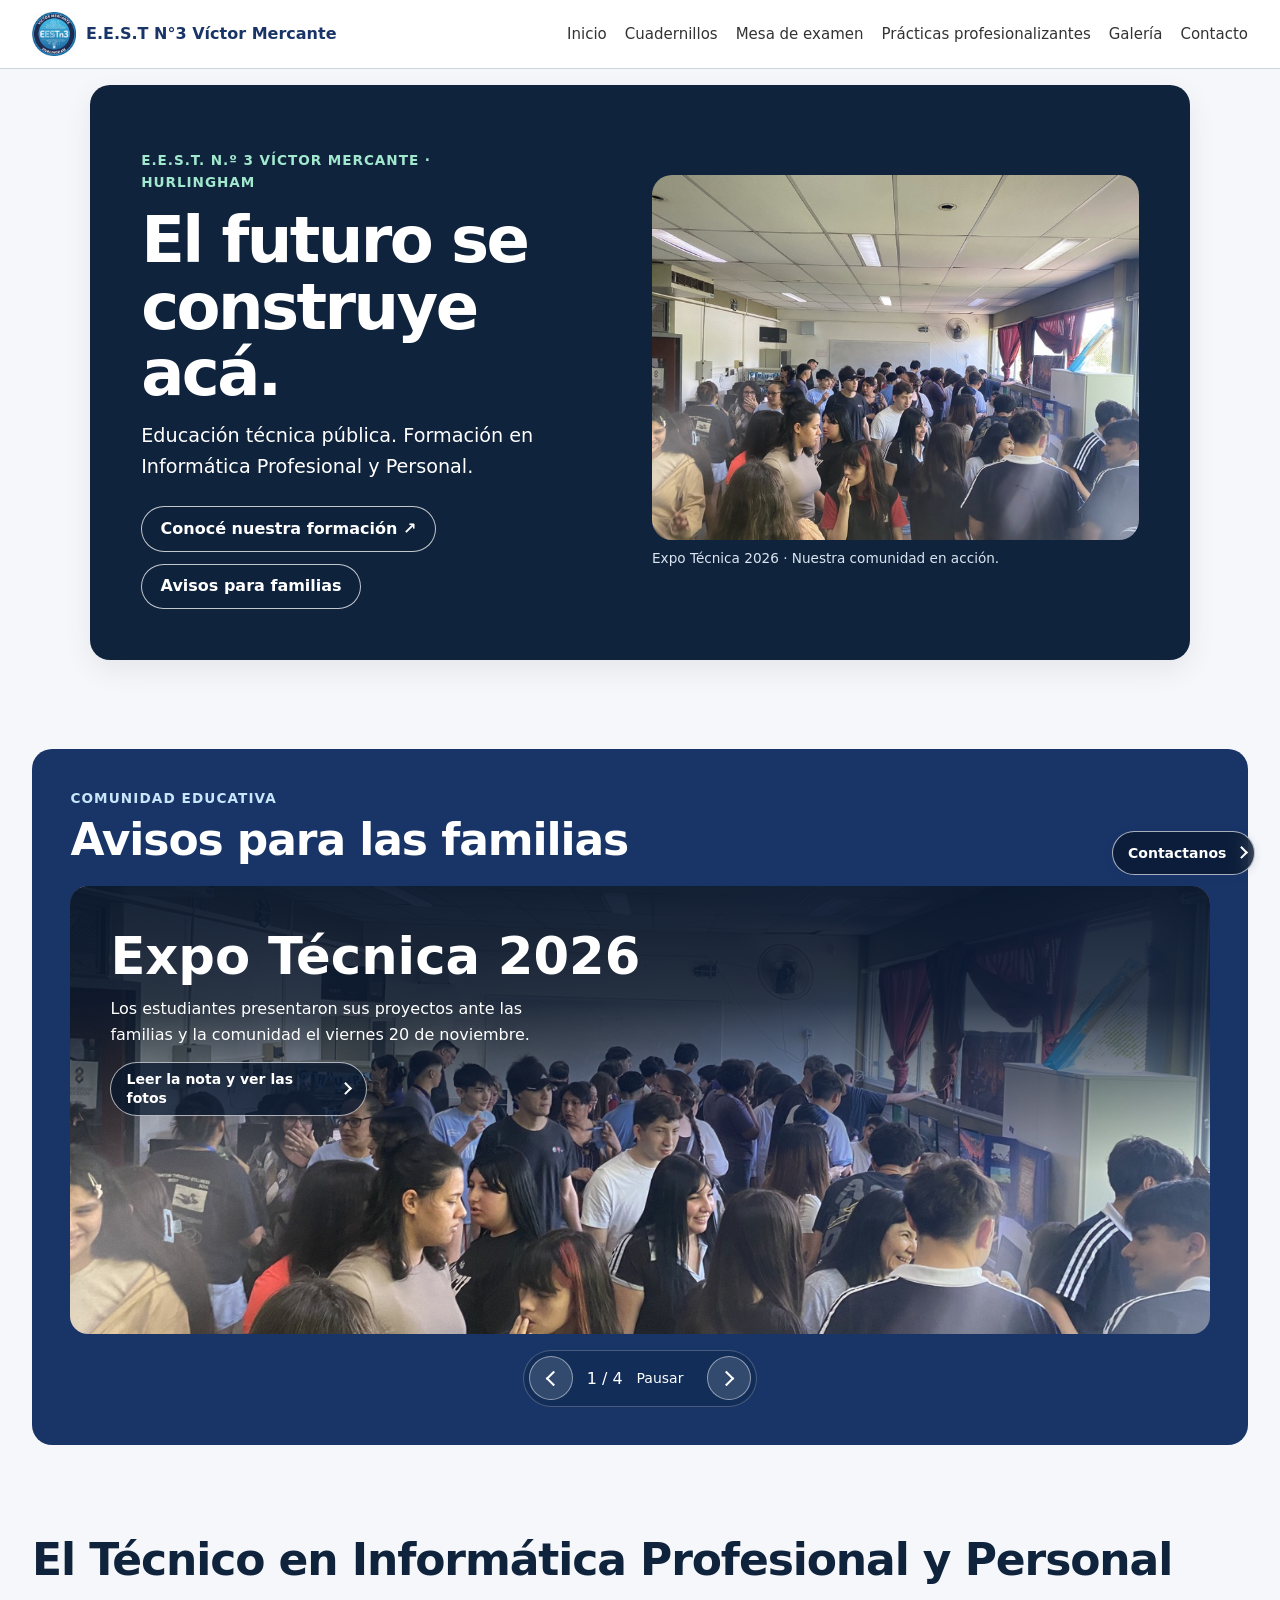
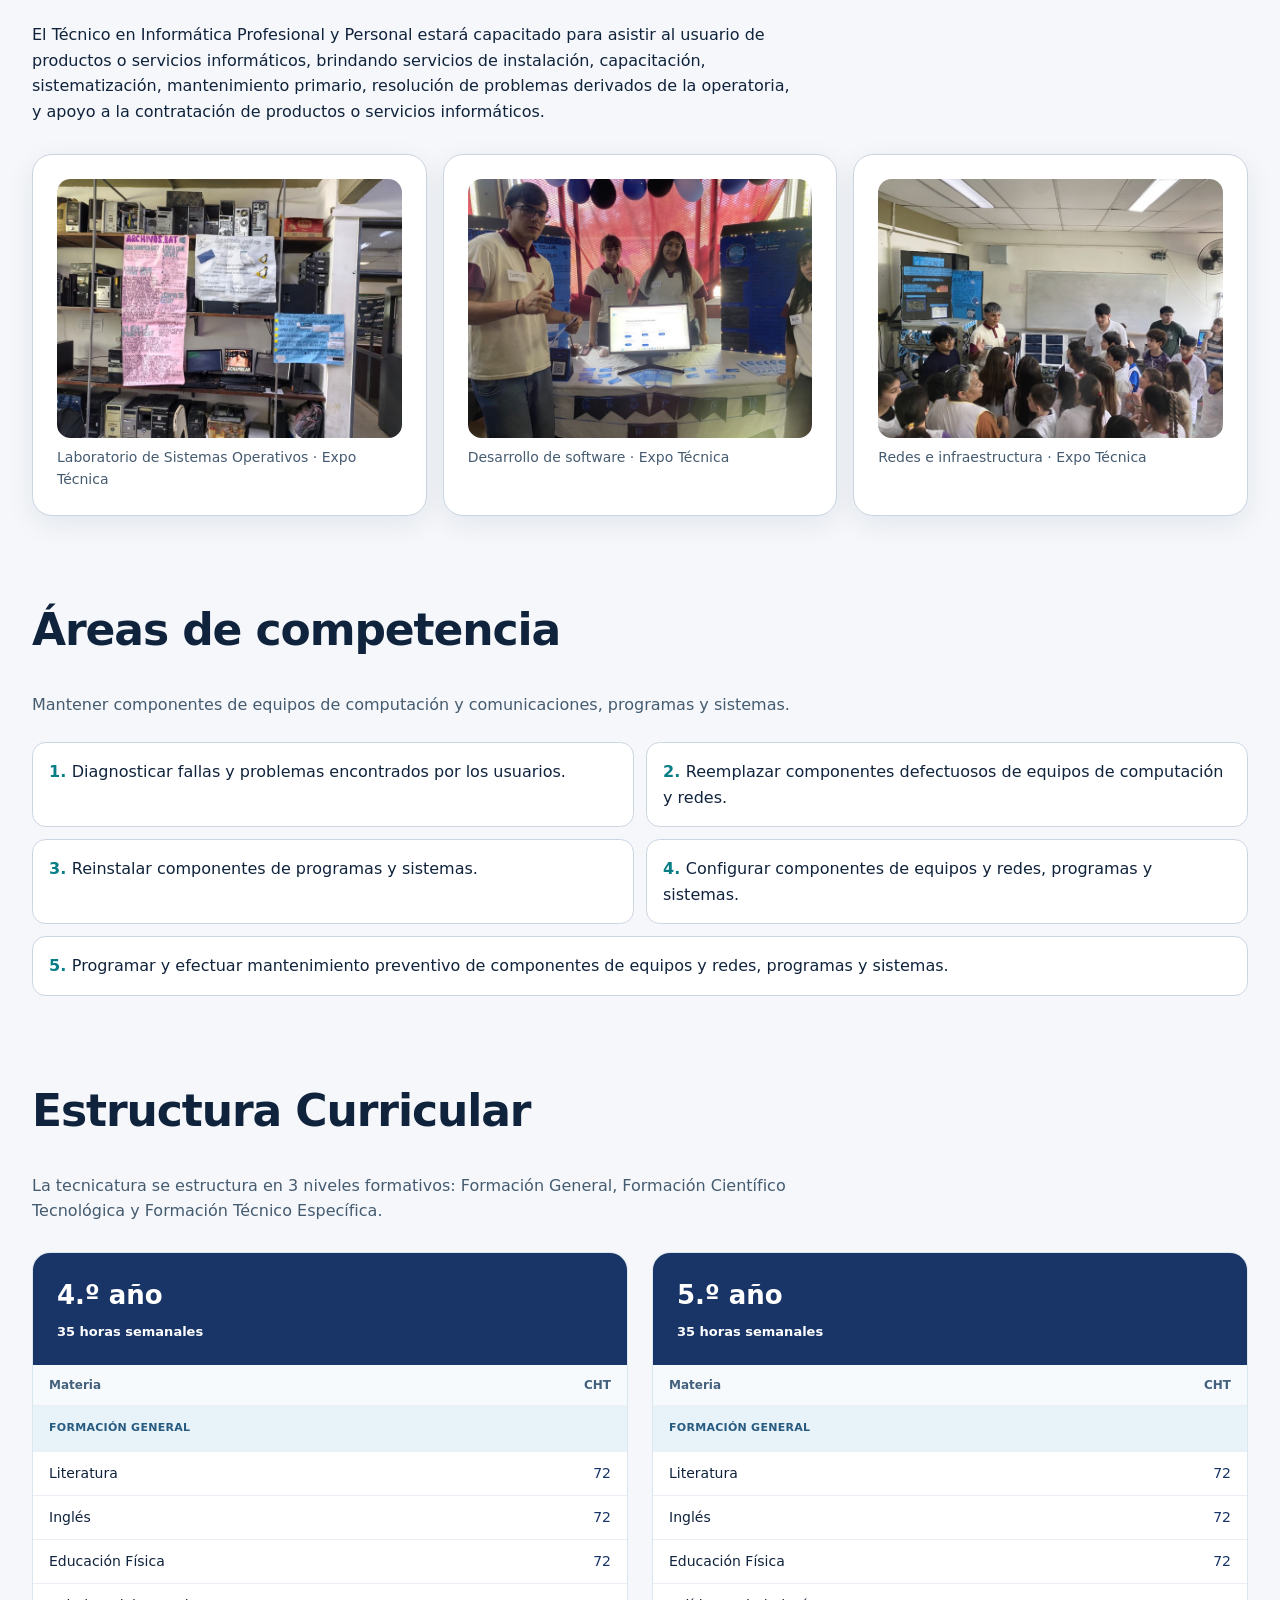
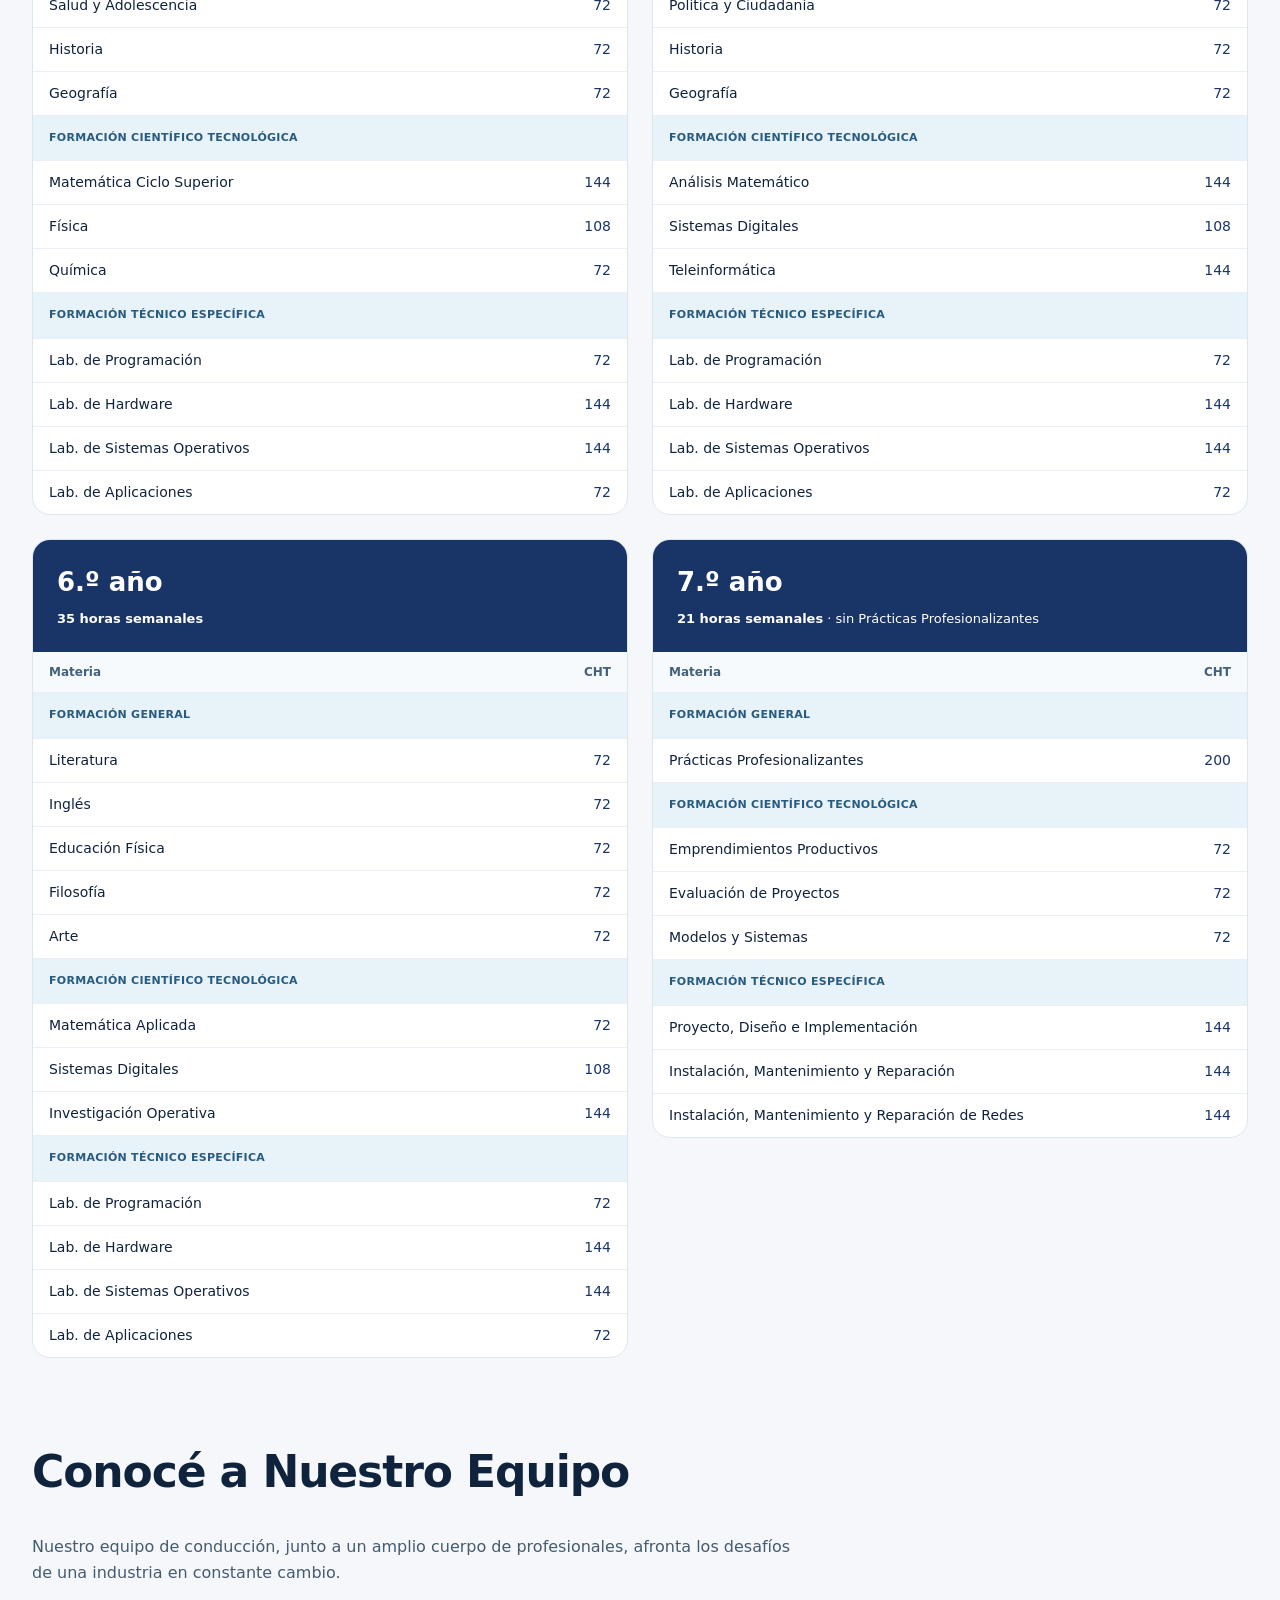
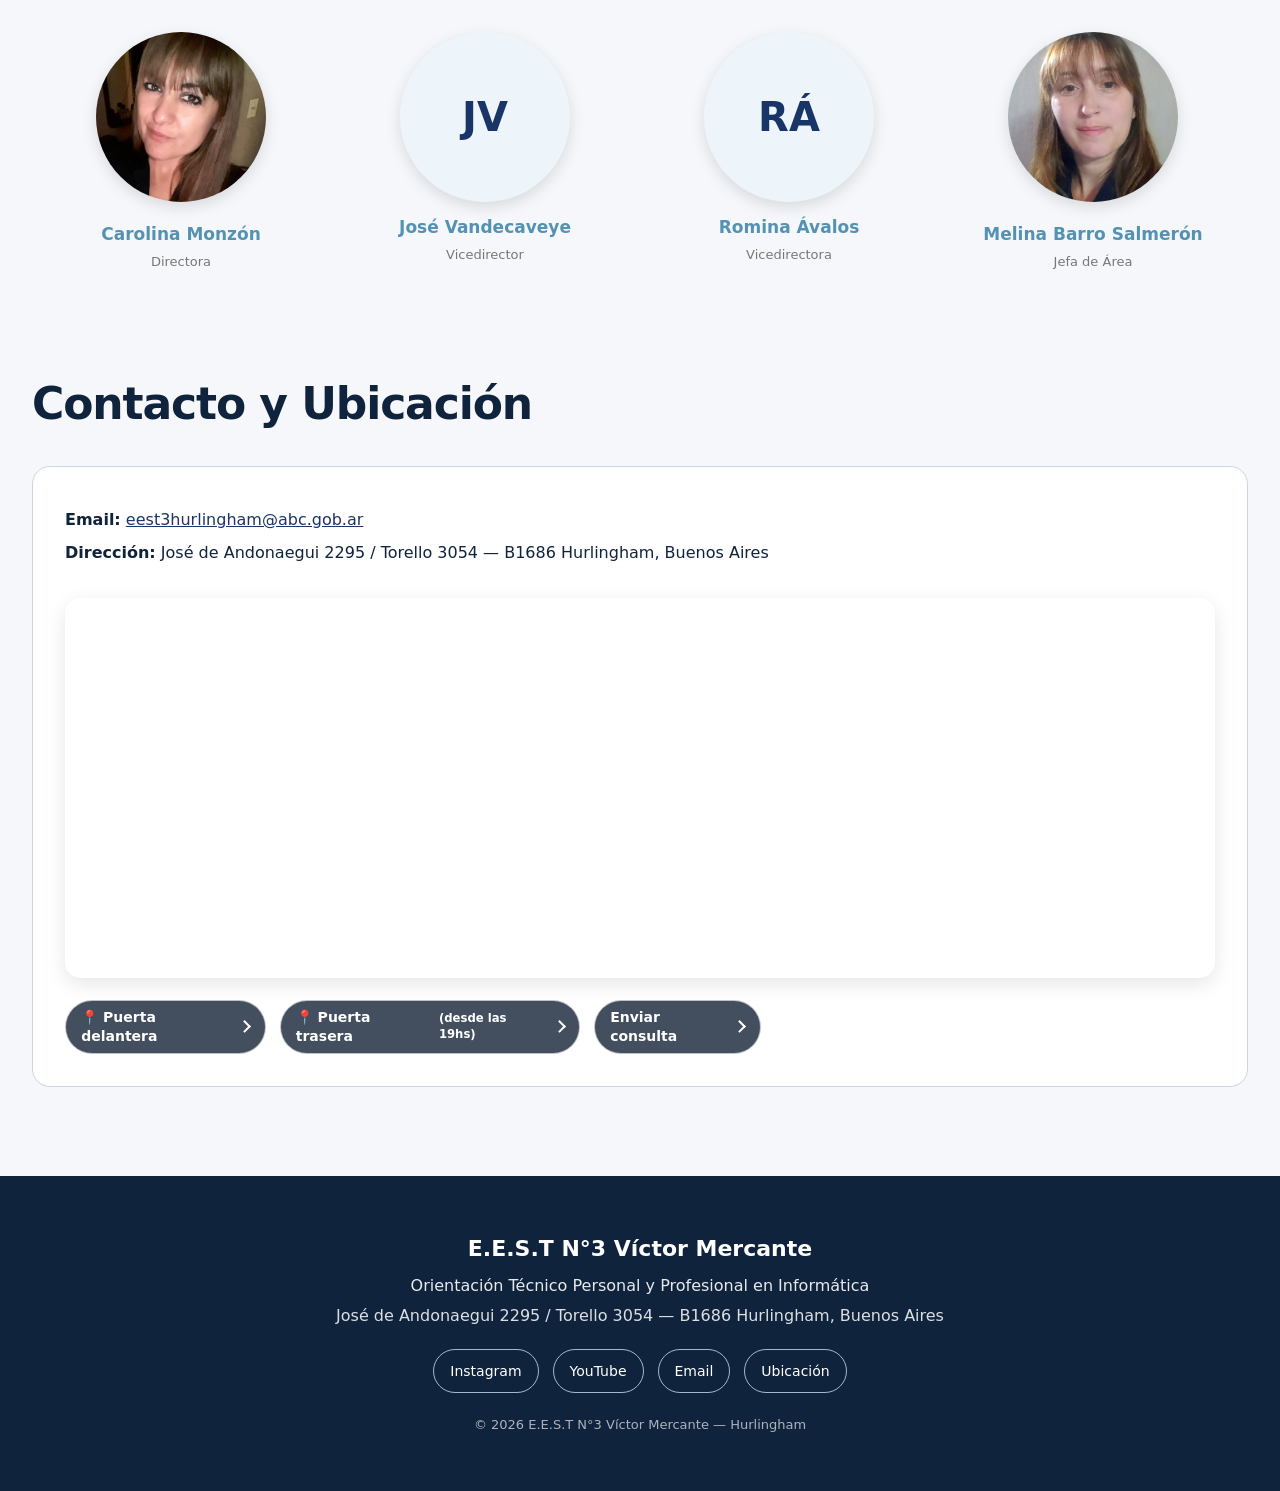
==== commit bf077853: "feat: nueva portada semántica con fotografías institucionales" ====
--- a/index.html
+++ b/index.html
@@ -6,36 +6,34 @@
     <title>E.E.S.T N°3 Víctor Mercante — Hurlingham</title>
     <link rel="canonical" href="https://tecnica3hurlingham.edu.ar/">
     <link rel="stylesheet" href="styles.css">
+    <link rel="stylesheet" href="design-system.css">
+    <link rel="stylesheet" href="landing.css">
     <link rel="icon" type="image/png" sizes="128x128" href="favicon.png">
-<script>
-  window.va = window.va || function () { (window.vaq = window.vaq || []).push(arguments); };
-  window.va('beforeSend', function (event) {
-    try { if (localStorage.getItem('va-disable')) return null; } catch (e) {}
-    return event;
-  });
-</script>
+<script src="analytics.js"></script>
 <script defer src="/_vercel/insights/script.js"></script>
 </head>
-<body id="inicio" class="portada-animada">
+<body id="inicio" class="portada-animada landing-2027">
 
 <!-- BOTÓN FLOTANTE -->
 <details class="flotante">
     <summary>Contactanos</summary>
     <div class="flotante-menu">
-        <a href="https://maps.app.goo.gl/aqLdN4bdG23btYYT8" target="_blank">📍 Ubicación</a>
-        <a href="https://www.instagram.com/eest.n3?igsh=NjV2aHNlN3ZmY2d3" target="_blank">📸 Instagram</a>
+        <a href="https://maps.app.goo.gl/aqLdN4bdG23btYYT8" target="_blank" rel="noopener noreferrer">📍 Ubicación</a>
+        <a href="https://www.instagram.com/eest.n3?igsh=NjV2aHNlN3ZmY2d3" target="_blank" rel="noopener noreferrer">📸 Instagram</a>
         <a href="mailto:eest3hurlingham@abc.gob.ar">✉️ Correo</a>
     </div>
 </details>
 
 <!-- NAVBAR -->
-<nav>
-    <button class="hamburger" aria-label="Menú"><span></span><span></span><span></span></button>
+<a class="skip-link" href="#contenido">Saltar al contenido</a>
+<header class="site-header">
+<nav aria-label="Navegación principal">
+    <button class="hamburger" type="button" aria-label="Menú" aria-controls="menu-principal" aria-expanded="false"><span></span><span></span><span></span></button>
     <a href="/" class="logo">
         <img src="logot3.png" alt="Logo E.E.S.T N°3">
         E.E.S.T N°3 Víctor Mercante
     </a>
-    <ul>
+    <ul id="menu-principal">
         <li>
             <details>
                 <summary>Inicio</summary>
@@ -78,60 +76,25 @@
         <li><a href="/#contacto">Contacto</a></li>
     </ul>
 </nav>
+</header>
+<main id="contenido">
 
 <!-- HERO -->
-<div class="hero hero--ilustrada">
+<section class="hero hero--2027 t3-container" aria-labelledby="hero-titulo">
     <div class="hero-contenido">
-    <h1>E.E.S.T N°3 Víctor Mercante</h1>
-    <p>"No solo solucionamos problemas, creamos el futuro digital."</p>
-    </div>
-    <div class="hero-tecnologia" aria-hidden="true">
-        <svg viewBox="0 0 520 430" focusable="false" xmlns="http://www.w3.org/2000/svg">
-            <defs>
-                <linearGradient id="pantalla-tech" x2="1" y2="1">
-                    <stop stop-color="#163f69"/><stop offset="1" stop-color="#081d37"/>
-                </linearGradient>
-            </defs>
-            <ellipse cx="260" cy="389" rx="154" ry="12" fill="#05172d" opacity=".25"/>
-            <g class="tech-circuitos" fill="none" stroke="#75d5df" stroke-width="4" stroke-linecap="round" stroke-linejoin="round">
-                <path pathLength="1" d="M90 220H46V138H20"/>
-                <path pathLength="1" d="M430 220H474V138H500"/>
-                <path pathLength="1" d="M175 100V65H112V30"/>
-                <path pathLength="1" d="M345 100V65H408V30"/>
-                <path pathLength="1" d="M130 318V355H75V382"/>
-                <path pathLength="1" d="M390 318V355H445V382"/>
-            </g>
-            <g class="tech-nodos" fill="#b4f3e1" stroke="#143a60" stroke-width="5">
-                <circle cx="20" cy="138" r="9"/><circle cx="500" cy="138" r="9"/>
-                <circle cx="112" cy="30" r="9"/><circle cx="408" cy="30" r="9"/>
-                <circle cx="75" cy="382" r="9"/><circle cx="445" cy="382" r="9"/>
-            </g>
-            <g class="tech-monitor">
-                <path d="M235 313H285L296 364H224Z" fill="#7dafca"/>
-                <rect x="195" y="362" width="130" height="14" rx="7" fill="#d9f2fa"/>
-                <rect x="86" y="96" width="348" height="230" rx="24" fill="#d9f2fa"/>
-                <rect x="99" y="109" width="322" height="188" rx="13" fill="url(#pantalla-tech)"/>
-                <circle cx="260" cy="312" r="5" fill="#5492b3"/>
-                <g fill="#67cdd7"><circle cx="117" cy="125" r="3"/><circle cx="129" cy="125" r="3"/><circle cx="141" cy="125" r="3"/></g>
-                <g class="tech-codigo" fill="none" stroke-linecap="round" stroke-linejoin="round" stroke-width="7">
-                    <path pathLength="1" d="M161 159L139 182L161 205" stroke="#a1e8ce"/>
-                    <path pathLength="1" d="M194 156L177 209" stroke="#f4c875"/>
-                    <path pathLength="1" d="M210 159L232 182L210 205" stroke="#a1e8ce"/>
-                    <path pathLength="1" d="M141 237H225" stroke="#74c8ed"/>
-                    <path pathLength="1" d="M141 255H195" stroke="#74c8ed"/>
-                </g>
-                <g class="tech-chip">
-                    <g stroke="#73d4db" stroke-width="4">
-                        <path d="M292 170V155M310 170V155M328 170V155M292 240V255M310 240V255M328 240V255M275 188H260M275 207H260M275 225H260M345 188H360M345 207H360M345 225H360"/>
-                    </g>
-                    <rect x="275" y="170" width="70" height="70" rx="11" fill="#287b97" stroke="#a1e8ce" stroke-width="3"/>
-                    <rect x="290" y="185" width="40" height="40" rx="6" fill="#a1e8ce"/>
-                    <path d="M301 205H319M310 196V214" stroke="#287b97" stroke-width="3"/>
-                </g>
-            </g>
-        </svg>
-    </div>
-</div>
+        <p class="hero-kicker">E.E.S.T. N.º 3 Víctor Mercante · Hurlingham</p>
+        <h1 id="hero-titulo">El futuro se construye acá.</h1>
+        <p>Educación técnica pública. Formación en Informática Profesional y Personal.</p>
+        <div class="hero-actions">
+            <a class="t3-button t3-button--glass" href="#historia">Conocé nuestra formación ↗</a>
+            <a class="t3-button t3-button--glass" href="#avisos">Avisos para familias</a>
+        </div>
+    </div>
+    <figure class="hero-photo">
+        <img src="images/galeria/expo-tecnica-2026/IMG_9149-720.jpg" srcset="images/galeria/expo-tecnica-2026/IMG_9149-720.jpg 720w, images/galeria/expo-tecnica-2026/IMG_9149-1440.jpg 1440w" sizes="(min-width: 768px) 45vw, 90vw" width="720" height="540" alt="Comunidad educativa en la Expo Técnica 2026" fetchpriority="high">
+        <figcaption>Expo Técnica 2026 · Nuestra comunidad en acción.</figcaption>
+    </figure>
+</section>
 
 <section id="avisos" aria-labelledby="avisos-titulo">
     <header class="avisos-encabezado">
@@ -195,31 +158,27 @@
 </section>
 
 <!-- HISTORIA -->
-<section id="historia">
-    <h2>El Técnico en Informática Profesional y Personal</h2>
-    <p>El Técnico en Informática Profesional y Personal estará capacitado para asistir al usuario de productos o servicios informáticos, brindando servicios de instalación, capacitación, sistematización, mantenimiento primario, resolución de problemas derivados de la operatoria, y apoyo a la contratación de productos o servicios informáticos.</p>
+<section id="historia" aria-labelledby="formacion-titulo">
+    <h2 id="formacion-titulo">El Técnico en Informática Profesional y Personal</h2>
+    <p class="formacion-intro">El Técnico en Informática Profesional y Personal estará capacitado para asistir al usuario de productos o servicios informáticos, brindando servicios de instalación, capacitación, sistematización, mantenimiento primario, resolución de problemas derivados de la operatoria, y apoyo a la contratación de productos o servicios informáticos.</p>
     <div class="historia">
-        <img src="https://images.unsplash.com/photo-1558494949-ef010cbdcc31?w=800&q=80" alt="Data Center">
-        <img src="https://images.unsplash.com/photo-1544197150-b99a580bb7a8?w=800&q=80" alt="Integración de sistemas">
-        <img src="https://images.unsplash.com/photo-1517694712202-14dd9538aa97?w=800&q=80" alt="Laboratorio">
+        <figure class="t3-card"><img src="images/galeria/expo-tecnica-2026/proyectodiagnostico4c.jpg" width="800" height="600" loading="lazy" decoding="async" alt="Computadoras y afiches sobre comandos de reparación"><figcaption>Laboratorio de Sistemas Operativos · Expo Técnica</figcaption></figure>
+        <figure class="t3-card"><img src="images/galeria/expo-tecnica-2026/IMG_9158.jpg" width="720" height="540" loading="lazy" decoding="async" alt="Estudiantes junto al proyecto Sistema de Gestión Escolar"><figcaption>Desarrollo de software · Expo Técnica</figcaption></figure>
+        <figure class="t3-card"><img src="images/galeria/expo-tecnica-2026/IMG_9166.jpg" width="720" height="540" loading="lazy" decoding="async" alt="Estudiantes presentan un proyecto de redes y pfSense"><figcaption>Redes e infraestructura · Expo Técnica</figcaption></figure>
     </div>
 </section>
 
 <!-- SERVICIOS -->
-<section id="servicios">
-    <div class="services-grid">
-        <div class="service-card">
-            <h3>ÁREAS DE COMPETENCIAS</h3>
-            <p>Mantener componentes de equipos de computación y comunicaciones, programas y sistemas.</p>
-        </div>
-    </div>
-    <table class="tabla-areas">
-        <tr><td>1</td><td>Diagnosticar fallas y problemas encontrados por los usuarios.</td></tr>
-        <tr><td>2</td><td>Reemplazar componentes defectuosos de equipos de computación y redes.</td></tr>
-        <tr><td>3</td><td>Reinstalar componentes de programas y sistemas.</td></tr>
-        <tr><td>4</td><td>Configurar componentes de equipos y redes, programas y sistemas.</td></tr>
-        <tr><td>5</td><td>Programar y efectuar mantenimiento preventivo de componentes de equipos y redes, programas y sistemas.</td></tr>
-    </table>
+<section id="servicios" aria-labelledby="competencias-titulo">
+    <h2 id="competencias-titulo">Áreas de competencia</h2>
+    <p class="subtitulo">Mantener componentes de equipos de computación y comunicaciones, programas y sistemas.</p>
+    <ol class="competencias-lista">
+        <li>Diagnosticar fallas y problemas encontrados por los usuarios.</li>
+        <li>Reemplazar componentes defectuosos de equipos de computación y redes.</li>
+        <li>Reinstalar componentes de programas y sistemas.</li>
+        <li>Configurar componentes de equipos y redes, programas y sistemas.</li>
+        <li>Programar y efectuar mantenimiento preventivo de componentes de equipos y redes, programas y sistemas.</li>
+    </ol>
 </section>
 
 <!-- ESTRUCTURA CURRICULAR -->
@@ -358,7 +317,7 @@
     <div class="carrusel">
         <div class="carrusel-inner" id="equipo-paneles" role="region" aria-label="Autoridades de la escuela">
             <div class="carrusel-item">
-                <img src="images/Carolina.jpeg" alt="Carolina Monzón" style="object-position: center 20%;">
+                <img src="images/Carolina.jpeg" alt="Carolina Monzón" class="equipo-foto--carolina">
                 <h3>Carolina Monzón</h3>
                 <p>Directora</p>
             </div>
@@ -373,7 +332,7 @@
                 <p>Vicedirectora</p>
             </div>
             <div class="carrusel-item">
-                <img src="images/Melina.jpeg" alt="Melina Barro Salmerón" style="object-position: center 25%;">
+                <img src="images/Melina.jpeg" alt="Melina Barro Salmerón" class="equipo-foto--melina">
                 <h3>Melina Barro Salmerón</h3>
                 <p>Jefa de Área</p>
             </div>
@@ -388,20 +347,20 @@
 
         <p><strong>Email:</strong> <a class="contact-email" href="mailto:eest3hurlingham@abc.gob.ar">eest3hurlingham@abc.gob.ar</a></p>
         <p><strong>Dirección:</strong> José de Andonaegui 2295 / Torello 3054 — B1686 Hurlingham, Buenos Aires</p>
-        <iframe class="mapa" src="https://maps.google.com/maps?q=-34.5966466,-58.6559494&z=17&output=embed" allowfullscreen loading="lazy"></iframe>
+        <iframe title="Ubicación de la Escuela Técnica 3" class="mapa" src="https://maps.google.com/maps?q=-34.5966466,-58.6559494&z=17&output=embed" allowfullscreen loading="lazy"></iframe>
         <div class="contact-links">
-            <a href="https://www.google.com/maps/place/Escuela+De+Educaci%C3%B3n+Primaria+N%C2%BA30+%22VIctor+Mercante%22/@-34.5965097,-58.6559577,3a,75y,137.74h,80.53t/data=!3m7!1e1!3m5!1spGzn2D8hPNv3tcOLLUJI8Q!2e0!6shttps:%2F%2Fstreetviewpixels-pa.googleapis.com%2Fv1%2Fthumbnail%3Fcb_client%3Dmaps_sv.tactile%26w%3D900%26h%3D600%26pitch%3D9.471937117183032%26panoid%3DpGzn2D8hPNv3tcOLLUJI8Q%26yaw%3D137.74438541389952!7i16384!8i8192!4m15!1m8!3m7!1s0x95bcbec83dfe524f:0xe98bad671250ef32!2sEscuela+De+Educaci%C3%B3n+Primaria+N%C2%BA30+%22VIctor+Mercante%22!8m2!3d-34.5966466!4d-58.6559494!10e5!16s%2Fg%2F11bx9wft0f!3m5!1s0x95bcbec83dfe524f:0xe98bad671250ef32!8m2!3d-34.5966466!4d-58.6559494!16s%2Fg%2F11bx9wft0f?entry=ttu&g_ep=EgoyMDI2MDQxNS4wIKXMDSoASAFQAw%3D%3D" target="_blank">📍 Puerta delantera</a>
-            <a href="https://www.google.com/maps/@-34.5971168,-58.6558238,3a,75y,29.63h,81t/data=!3m7!1e1!3m5!1sekTUqmRXiO-JzbCWEKpOgw!2e0!6shttps:%2F%2Fstreetviewpixels-pa.googleapis.com%2Fv1%2Fthumbnail%3Fcb_client%3Dmaps_sv.tactile%26w%3D900%26h%3D600%26pitch%3D9.00308060773132%26panoid%3DekTUqmRXiO-JzbCWEKpOgw%26yaw%3D29.625903612409388!7i16384!8i8192?entry=ttu&g_ep=EgoyMDI2MDQxNS4wIKXMDSoASAFQAw%3D%3D" target="_blank">📍 Puerta trasera <small>(desde las 19hs)</small></a>
+            <a href="https://www.google.com/maps/place/Escuela+De+Educaci%C3%B3n+Primaria+N%C2%BA30+%22VIctor+Mercante%22/@-34.5965097,-58.6559577,3a,75y,137.74h,80.53t/data=!3m7!1e1!3m5!1spGzn2D8hPNv3tcOLLUJI8Q!2e0!6shttps:%2F%2Fstreetviewpixels-pa.googleapis.com%2Fv1%2Fthumbnail%3Fcb_client%3Dmaps_sv.tactile%26w%3D900%26h%3D600%26pitch%3D9.471937117183032%26panoid%3DpGzn2D8hPNv3tcOLLUJI8Q%26yaw%3D137.74438541389952!7i16384!8i8192!4m15!1m8!3m7!1s0x95bcbec83dfe524f:0xe98bad671250ef32!2sEscuela+De+Educaci%C3%B3n+Primaria+N%C2%BA30+%22VIctor+Mercante%22!8m2!3d-34.5966466!4d-58.6559494!10e5!16s%2Fg%2F11bx9wft0f!3m5!1s0x95bcbec83dfe524f:0xe98bad671250ef32!8m2!3d-34.5966466!4d-58.6559494!16s%2Fg%2F11bx9wft0f?entry=ttu&g_ep=EgoyMDI2MDQxNS4wIKXMDSoASAFQAw%3D%3D" target="_blank" rel="noopener noreferrer">📍 Puerta delantera</a>
+            <a href="https://www.google.com/maps/@-34.5971168,-58.6558238,3a,75y,29.63h,81t/data=!3m7!1e1!3m5!1sekTUqmRXiO-JzbCWEKpOgw!2e0!6shttps:%2F%2Fstreetviewpixels-pa.googleapis.com%2Fv1%2Fthumbnail%3Fcb_client%3Dmaps_sv.tactile%26w%3D900%26h%3D600%26pitch%3D9.00308060773132%26panoid%3DekTUqmRXiO-JzbCWEKpOgw%26yaw%3D29.625903612409388!7i16384!8i8192?entry=ttu&g_ep=EgoyMDI2MDQxNS4wIKXMDSoASAFQAw%3D%3D" target="_blank" rel="noopener noreferrer">📍 Puerta trasera <small>(desde las 19hs)</small></a>
             <details>
                 <summary class="btn-preguntas">Enviar consulta</summary>
                 <div class="form-preguntas">
                     <form action="https://formspree.io/f/mdapqjdw" method="POST">
-                        <label>Nombre:</label>
-                        <input type="text" name="nombre" required>
-                        <label>Email:</label>
-                        <input type="email" name="email" required>
-                        <label>Mensaje:</label>
-                        <textarea name="mensaje"></textarea>
+                        <label for="consulta-nombre">Nombre:</label>
+                        <input id="consulta-nombre" type="text" name="nombre" autocomplete="name" required>
+                        <label for="consulta-email">Email:</label>
+                        <input id="consulta-email" type="email" name="email" autocomplete="email" required>
+                        <label for="consulta-mensaje">Mensaje:</label>
+                        <textarea id="consulta-mensaje" name="mensaje"></textarea>
                         <button type="submit">Enviar</button>
                     </form>
                 </div>
@@ -409,6 +368,8 @@
         </div>
     </div>
 </section>
+
+</main>
 
 <!-- FOOTER -->
 <footer>
@@ -416,10 +377,10 @@
     <p class="footer-sub">Orientación Técnico Personal y Profesional en Informática</p>
     <p class="footer-dir">José de Andonaegui 2295 / Torello 3054 — B1686 Hurlingham, Buenos Aires</p>
     <div class="footer-social">
-        <a href="https://www.instagram.com/eest.n3?igsh=NjV2aHNlN3ZmY2d3" target="_blank" class="si-instagram" title="Instagram"><i class="fa-brands fa-instagram"></i></a>
-        <a href="https://youtube.com/@eest.n3hurlingham" target="_blank" class="si-youtube" title="YouTube"><i class="fa-brands fa-youtube"></i></a>
-        <a href="mailto:eest3hurlingham@abc.gob.ar" class="si-email" title="Email"><i class="fa-solid fa-envelope"></i></a>
-        <a href="https://maps.google.com/maps?q=-34.5966466,-58.6559494" target="_blank" class="si-maps" title="Ubicación"><i class="fa-solid fa-location-dot"></i></a>
+        <a href="https://www.instagram.com/eest.n3?igsh=NjV2aHNlN3ZmY2d3" target="_blank" rel="noopener noreferrer">Instagram</a>
+        <a href="https://youtube.com/@eest.n3hurlingham" target="_blank" rel="noopener noreferrer">YouTube</a>
+        <a href="mailto:eest3hurlingham@abc.gob.ar">Email</a>
+        <a href="https://maps.google.com/maps?q=-34.5966466,-58.6559494" target="_blank" rel="noopener noreferrer">Ubicación</a>
     </div>
     <p class="footer-copy">© 2026 E.E.S.T N°3 Víctor Mercante — Hurlingham</p>
 </footer>
--- a/styles.css
+++ b/styles.css
@@ -281,7 +281,7 @@
     position: relative;
     isolation: isolate;
     grid-template-columns: minmax(0, 1fr);
-    align-items: end;
+    align-items: start;
     min-height: clamp(21rem, 38vw, 28rem);
     overflow: hidden;
     background: #193568;
@@ -304,7 +304,7 @@
 
 .aviso--expo::before {
     z-index: -1;
-    background: linear-gradient(0deg, rgb(9 23 45 / 98%) 0%, rgb(9 23 45 / 82%) 36%, rgb(9 23 45 / 12%) 78%, transparent);
+    background: linear-gradient(180deg, rgb(9 23 45 / 94%) 0%, rgb(9 23 45 / 84%) 26%, rgb(9 23 45 / 48%) 43%, transparent 64%);
     content: "";
 }
 
@@ -317,27 +317,93 @@
     margin: 0.55rem 0 0.9rem;
 }
 
-.aviso--expo .aviso-expo-enlace {
+/* Botones de acción */
+:is(
+    .aviso-expo-enlace,
+    .contact-links > a,
+    .btn-preguntas,
+    .form-preguntas button,
+    .btn-dl,
+    details.flotante > summary,
+    .flotante-menu > a
+) {
     display: inline-flex;
     align-items: center;
-    box-sizing: border-box;
+    gap: 0.65rem;
+    width: fit-content;
+    max-width: 100%;
     min-height: 44px;
-    padding: 0.45rem 0.85rem;
-    border-radius: 8px;
-    background: #fff;
-    color: #193568;
+    padding: 0.45rem 0.95rem;
+    border: 1px solid rgb(255 255 255 / 65%);
+    border-radius: 999px;
+    background: rgb(9 23 45 / 76%);
+    color: #fff;
+    font-family: inherit;
+    font-size: var(--boton-tamano, 0.875rem);
     font-weight: 600;
+    line-height: 1.35;
     text-decoration: none;
-}
-
-.aviso-expo-enlace:hover,
-.aviso-expo-enlace:focus-visible {
-    text-decoration: underline;
-}
-
-.aviso-expo-enlace:focus-visible {
-    outline: 2px solid #fff;
+    transition: background-color 180ms ease, border-color 180ms ease;
+}
+
+:is(
+    .aviso-expo-enlace,
+    .contact-links > a,
+    .btn-preguntas,
+    .form-preguntas button,
+    .btn-dl,
+    details.flotante > summary,
+    .flotante-menu > a
+)::after {
+    content: "";
+    flex: 0 0 0.45rem;
+    height: 0.45rem;
+    border-top: 2px solid currentColor;
+    border-right: 2px solid currentColor;
+    transform: rotate(45deg);
+}
+
+:is(.btn-preguntas, details.flotante > summary, .form-preguntas button) {
+    cursor: pointer;
+    list-style: none;
+}
+
+details[open] > .btn-preguntas::after,
+details.flotante[open] > summary::after,
+.btn-dl::after {
+    transform: rotate(135deg);
+}
+
+:is(
+    .aviso-expo-enlace,
+    .contact-links > a,
+    .btn-preguntas,
+    .form-preguntas button,
+    .btn-dl,
+    details.flotante > summary,
+    .flotante-menu > a
+):hover,
+.card-descarga:hover .btn-dl {
+    background: rgb(25 53 104 / 92%);
+    border-color: #fff;
+}
+
+:is(
+    .aviso-expo-enlace,
+    .contact-links > a,
+    .btn-preguntas,
+    .form-preguntas button,
+    .btn-dl,
+    details.flotante > summary,
+    .flotante-menu > a
+):focus-visible {
+    outline: 2px solid var(--boton-foco, #285f95);
     outline-offset: 3px;
+}
+
+.aviso-expo-enlace {
+    --boton-foco: #fff;
+    --boton-tamano: inherit;
 }
 
 .aviso ul {
@@ -407,6 +473,7 @@
     display: block;
     width: 100%;
     height: auto;
+    border-radius: 12px;
 }
 
 .aviso-logo {
@@ -880,6 +947,7 @@
 }
 
 .carrusel-inner {
+    position: relative;
     display: flex;
     flex-wrap: wrap;
     justify-content: center;
@@ -889,30 +957,37 @@
     display: none;
 }
 
-@media (width > 768px) and (prefers-reduced-motion: no-preference) {
-    .carrusel-inner--animado {
-        width: 200%;
-        flex-wrap: nowrap;
-        justify-content: flex-start;
-        animation: desplazar-equipo 20s linear infinite;
-    }
-
-    .carrusel-inner--animado:hover {
-        animation-play-state: paused;
-    }
-
-    .carrusel-inner--animado > .carrusel-item {
-        flex: 0 0 12.5%;
-        min-width: 0;
-    }
-
-    .carrusel-inner--animado > .carrusel-item[aria-hidden="true"] {
-        display: block;
-    }
-
-    @keyframes desplazar-equipo {
-        to { transform: translateX(-50%); }
-    }
+.carrusel-inner--arrastrable {
+    flex-wrap: nowrap;
+    justify-content: flex-start;
+    overflow-x: auto;
+    scrollbar-width: none;
+    cursor: grab;
+    user-select: none;
+}
+
+.carrusel-inner--arrastrando {
+    cursor: grabbing;
+}
+
+.carrusel-inner--arrastrable > .carrusel-item {
+    flex: 0 0 25%;
+    min-width: 0;
+}
+
+.carrusel-inner--circular > .carrusel-item[aria-hidden="true"] {
+    display: block;
+}
+
+.carrusel-inner--arrastrable :is(img, .equipo-iniciales) {
+    max-width: 100%;
+    height: auto;
+    aspect-ratio: 1;
+}
+
+.carrusel-inner:focus-visible {
+    outline: 2px solid #193568;
+    outline-offset: -2px;
 }
 
 .carrusel-item {
@@ -978,21 +1053,6 @@
     gap: 14px;
     flex-wrap: wrap;
     margin-top: 14px;
-}
-
-.contact-links a {
-    background: #5492b3;
-    color: white;
-    padding: 9px 20px;
-    border-radius: 25px;
-    text-decoration: none;
-    font-weight: 600;
-    font-size: 14px;
-    transition: 0.3s;
-}
-
-.contact-links a:hover {
-    background: #3d7a9e;
 }
 
 /* ── DESCARGAS ── */
@@ -1074,15 +1134,6 @@
     font-weight: 600;
 }
 
-.btn-dl {
-    background: #50afcc;
-    color: white;
-    border-radius: 30px;
-    padding: 8px 22px;
-    font-size: 13px;
-    font-weight: 600;
-}
-
 /* ── PRÁCTICAS ── */
 .practicas-grid {
     display: grid;
@@ -1144,27 +1195,14 @@
     z-index: 9999;
 }
 
-details.flotante > summary {
-    background: #50afcc;
-    color: white;
-    padding: 14px 22px;
-    border-radius: 50px;
-    font-weight: bold;
-    cursor: pointer;
-    list-style: none;
-    box-shadow: 0 5px 15px rgba(0, 0, 0, 0.2);
-    border: none;
-    font-size: 15px;
-    font-family: 'Poppins', sans-serif;
-    transition: background 0.3s;
+details.flotante > summary,
+.flotante-menu > a {
+    backdrop-filter: blur(8px);
+    box-shadow: 0 2px 8px rgb(25 53 104 / 12%);
 }
 
 details.flotante > summary::-webkit-details-marker {
     display: none;
-}
-
-details.flotante > summary:hover {
-    background: #3d98b3;
 }
 
 .flotante-menu {
@@ -1173,23 +1211,6 @@
     flex-direction: column;
     gap: 10px;
     align-items: flex-end;
-}
-
-.flotante-menu a {
-    background: #50afcc;
-    color: white;
-    padding: 11px 18px;
-    border-radius: 50px;
-    text-decoration: none;
-    font-weight: bold;
-    font-size: 14px;
-    box-shadow: 0 3px 10px rgba(0, 0, 0, 0.1);
-    white-space: nowrap;
-    transition: background 0.3s;
-}
-
-.flotante-menu a:hover {
-    background: #3d98b3;
 }
 
 /* ── FOOTER ── */
@@ -1264,26 +1285,8 @@
     width: fit-content;
 }
 
-.btn-preguntas {
-    background: #5492b3;
-    color: white;
-    padding: 9px 20px;
-    border-radius: 25px;
-    font-weight: 600;
-    cursor: pointer;
-    list-style: none;
-    border: none;
-    font-size: 14px;
-    font-family: 'Poppins', sans-serif;
-    transition: background 0.3s;
-}
-
 .btn-preguntas::-webkit-details-marker {
     display: none;
-}
-
-.btn-preguntas:hover {
-    background: #3d7a9e;
 }
 
 .form-preguntas {
@@ -1321,23 +1324,6 @@
     resize: vertical;
 }
 
-.form-preguntas button {
-    background: #5492b3;
-    color: white;
-    border: none;
-    padding: 10px 26px;
-    border-radius: 20px;
-    font-weight: 600;
-    cursor: pointer;
-    font-family: 'Poppins', sans-serif;
-    transition: background 0.3s;
-    font-size: 14px;
-}
-
-.form-preguntas button:hover {
-    background: #3d7a9e;
-}
-
 /* ── MAPA ── */
 .mapa {
     width: 100%;
@@ -1558,11 +1544,28 @@
 }
 
 @media (max-width: 768px), (hover: none) and (pointer: coarse) {
+    #avisos {
+        scroll-margin-top: 4rem;
+        padding: 0.85rem clamp(0.75rem, 3vw, 1.25rem);
+    }
+
+    .avisos-encabezado p {
+        display: none;
+    }
+
+    .avisos-encabezado h2 {
+        margin-bottom: 0.75rem;
+    }
+
+    .avisos-controles {
+        margin-top: 0.65rem;
+    }
+
     .avisos-paneles[data-carrusel] {
         position: relative;
         grid-auto-flow: column;
-        grid-auto-columns: 92%;
-        align-items: start;
+        grid-auto-columns: 96%;
+        gap: 0.65rem;
         overflow-x: auto;
         overscroll-behavior-x: contain;
         scroll-snap-type: x mandatory;
@@ -1574,6 +1577,54 @@
         grid-area: auto;
         grid-template-columns: minmax(0, 1fr);
         scroll-snap-align: start;
+    }
+
+    .avisos-paneles[data-carrusel] > .aviso:not(.aviso--expo) {
+        align-content: start;
+        gap: 0.65rem;
+    }
+
+    .avisos-paneles[data-carrusel] .aviso--expo {
+        min-height: clamp(17rem, 46svh, 23rem);
+    }
+
+    .avisos-paneles[data-carrusel] .aviso h3 {
+        font-size: 1.2rem;
+    }
+
+    .avisos-paneles[data-carrusel] .aviso--expo h3 {
+        font-size: 1.45rem;
+    }
+
+    .avisos-paneles[data-carrusel] .aviso-texto {
+        font-size: 0.9rem;
+        line-height: 1.45;
+    }
+
+    .avisos-paneles[data-carrusel] .aviso-texto > :is(p, ul) {
+        margin: 0.5rem 0 0;
+    }
+
+    .avisos-paneles[data-carrusel] .aviso-expo-enlace {
+        margin-top: 0.75rem;
+    }
+
+    .avisos-paneles[data-carrusel] .aviso-logo {
+        display: none;
+    }
+
+    .avisos-paneles[data-carrusel] .aviso-placa--completa {
+        width: 100%;
+        height: clamp(7rem, 21svh, 10rem);
+        margin: 0;
+    }
+
+    .avisos-paneles[data-carrusel] .aviso-placa--completa img {
+        width: auto;
+        height: auto;
+        max-width: 100%;
+        max-height: 100%;
+        margin-inline: auto;
     }
 
     .avisos-paneles:focus-visible {
@@ -1601,15 +1652,20 @@
         scrollbar-color: #54749a #edf5fb;
     }
 
-    .carrusel-inner:focus-visible {
-        outline: 2px solid #193568;
-        outline-offset: -2px;
-    }
-
     .carrusel-item {
         flex: 0 0 50%;
         min-width: 0;
         scroll-snap-align: start;
+    }
+}
+
+@media (max-width: 480px) and (max-height: 620px) {
+    .avisos-paneles[data-carrusel] .aviso-placa--completa {
+        height: 6.25rem;
+    }
+
+    .avisos-paneles[data-carrusel] .aviso {
+        padding: 0.75rem;
     }
 }
 
@@ -1651,15 +1707,11 @@
     .portada-animada .historia img,
     .portada-animada .carrusel-item img,
     .portada-animada .equipo-iniciales,
-    .portada-animada .avisos-controles button,
-    .portada-animada .contact-links > a,
-    .portada-animada .btn-preguntas {
+    .portada-animada .avisos-controles button {
         transition: transform 220ms ease, box-shadow 220ms ease, background-color 220ms ease;
     }
 
-    .portada-animada .avisos-controles button:focus-visible,
-    .portada-animada .contact-links > a:focus-visible,
-    .portada-animada .btn-preguntas:focus-visible {
+    .portada-animada .avisos-controles button:focus-visible {
         transform: translateY(-2px);
         box-shadow: 0 6px 18px rgba(25, 53, 104, 0.18);
     }
@@ -1677,9 +1729,7 @@
         box-shadow: 0 9px 24px rgba(25, 53, 104, 0.2);
     }
 
-    .portada-animada .avisos-controles button:hover,
-    .portada-animada .contact-links > a:hover,
-    .portada-animada .btn-preguntas:hover {
+    .portada-animada .avisos-controles button:hover {
         transform: translateY(-2px);
         box-shadow: 0 6px 18px rgba(25, 53, 104, 0.18);
     }
--- a/design-system.css
+++ b/design-system.css
@@ -0,0 +1,79 @@
+/* Técnica 3 — Design System 2027.
+   Hoja independiente; incorporar progresivamente durante el rediseño. */
+:root {
+    --t3-ink: #10233c;
+    --t3-muted: #455b70;
+    --t3-brand: #193568;
+    --t3-accent: #087e87;
+    --t3-highlight: #a1e8ce;
+    --t3-bg: #f5f7fa;
+    --t3-surface: #ffffff;
+    --t3-border: #cbd5e1;
+    --t3-font: system-ui, -apple-system, "Segoe UI", sans-serif;
+    --t3-text: 1rem;
+    --t3-title: clamp(2.25rem, 5vw, 4.5rem);
+    --t3-heading: clamp(1.75rem, 3.5vw, 2.75rem);
+    --t3-space-1: .5rem;
+    --t3-space-2: 1rem;
+    --t3-space-3: 1.5rem;
+    --t3-space-4: 2rem;
+    --t3-space-5: clamp(3rem, 7vw, 6rem);
+    --t3-radius: 1.25rem;
+    --t3-pill: 999px;
+    --t3-shadow: 0 8px 28px rgb(16 35 60 / 8%);
+    --t3-width: 76rem;
+    --t3-duration: 180ms;
+}
+.t3-container {
+    width: min(calc(100% - 2rem), var(--t3-width));
+    margin-inline: auto;
+}
+.t3-grid {
+    display: grid;
+    grid-template-columns: minmax(0, 1fr);
+    gap: var(--t3-space-2);
+}
+.t3-card {
+    min-width: 0;
+    padding: var(--t3-space-3);
+    border: 1px solid var(--t3-border);
+    border-radius: var(--t3-radius);
+    background: var(--t3-surface);
+    color: var(--t3-ink);
+    box-shadow: var(--t3-shadow);
+}
+.t3-button {
+    display: inline-flex;
+    align-items: center;
+    justify-content: center;
+    gap: var(--t3-space-1);
+    min-height: 44px;
+    max-width: 100%;
+    padding: .65rem 1.15rem;
+    border: 1px solid var(--t3-brand);
+    border-radius: var(--t3-pill);
+    background: var(--t3-brand);
+    color: white;
+    font: 600 1rem/1.4 var(--t3-font);
+    text-decoration: none;
+    cursor: pointer;
+    transition: background-color var(--t3-duration), color var(--t3-duration);
+}
+.t3-button:hover { background: var(--t3-ink); }
+.t3-button--glass {
+    border-color: rgb(255 255 255 / 75%);
+    background: rgb(16 35 60 / 85%);
+}
+.t3-button--glass:hover { background: var(--t3-ink); }
+.t3-button:focus-visible {
+    outline: 3px solid white;
+    outline-offset: 2px;
+    box-shadow: 0 0 0 5px var(--t3-ink);
+}
+@media (min-width: 48rem) {
+    .t3-grid { grid-template-columns: repeat(2, minmax(0, 1fr)); }
+    .t3-card--wide { grid-column: 1 / -1; }
+}
+@media (prefers-reduced-motion: reduce) {
+    .t3-button { transition: none; }
+}
--- a/landing.css
+++ b/landing.css
@@ -0,0 +1,51 @@
+/* Portada 2027: integración gradual con los componentes existentes. */
+.landing-2027 { background: var(--t3-bg); color: var(--t3-ink); font-family: var(--t3-font); line-height: 1.6; }
+.landing-2027 header.site-header { position: sticky; top: 0; z-index: 1000; background: white; }
+.landing-2027 nav { position: static; padding: .75rem max(1rem, calc((100% - var(--t3-width)) / 2)); box-shadow: none; border-bottom: 1px solid var(--t3-border); }
+.landing-2027 nav .logo { color: var(--t3-brand); font-size: 1rem; min-width: 0; }
+.landing-2027 nav :is(a, summary) { font-family: var(--t3-font); }
+.landing-2027 :is(a, button, summary, input, textarea):focus-visible { outline: 3px solid var(--t3-accent); outline-offset: 3px; }
+.landing-2027 .skip-link { position: absolute; top: .5rem; left: 1rem; z-index: 2000; transform: translateY(-200%); background: white; color: var(--t3-ink); padding: .5rem 1rem; }
+.landing-2027 .skip-link:focus { transform: none; }
+.landing-2027 .hero--2027 { display: grid; grid-template-columns: minmax(0,1fr); gap: var(--t3-space-3); padding: clamp(1.5rem,4vw,4rem); text-align: left; color: white; background: var(--t3-ink); border-radius: var(--t3-radius); margin: 1rem auto 0; align-items: center; }
+.landing-2027 .hero--2027 h1 { font-size: var(--t3-title); line-height: 1.04; letter-spacing: -.04em; text-shadow: none; }
+.landing-2027 .hero--2027 p { font-size: clamp(1rem,2vw,1.2rem); text-shadow: none; opacity: 1; max-width: 42ch; }
+.landing-2027 .hero--2027 .hero-kicker { color: var(--t3-highlight); font-size: .85rem; font-weight: 700; letter-spacing: .07em; text-transform: uppercase; }
+.hero-actions { display: flex; flex-wrap: wrap; gap: .75rem; margin-top: 1.5rem; }
+.landing-2027 .hero-photo { margin: 0; min-width: 0; }
+.landing-2027 .hero-photo img { display: block; width: 100%; height: auto; aspect-ratio: 4 / 3; object-fit: cover; border-radius: var(--t3-radius); }
+.landing-2027 .hero-photo figcaption { margin-top: .5rem; font-size: .85rem; color: #dbe6f2; }
+.landing-2027 main > section:not(.hero) { width: min(calc(100% - 2rem), var(--t3-width)); max-width: none; margin: var(--t3-space-5) auto; padding: 0; background: transparent; box-shadow: none; border-radius: 0; scroll-margin-top: 9rem; }
+.landing-2027 main > section h2 { color: var(--t3-ink); font-size: var(--t3-heading); text-align: left; line-height: 1.15; letter-spacing: -.025em; }
+.landing-2027 .subtitulo { text-align: left; color: var(--t3-muted); margin: 0 0 1.5rem; max-width: 75ch; }
+.landing-2027 main > #avisos { background: var(--t3-brand); padding: clamp(1rem,3vw,2.5rem); border-radius: var(--t3-radius); }
+.landing-2027 #avisos h2 { color: white; }
+.landing-2027 .avisos-encabezado { text-align: left; }
+.landing-2027 .historia { grid-template-columns: minmax(0,1fr); gap: 1rem; }
+.landing-2027 .historia figure { margin: 0; }
+.landing-2027 .historia img { display: block; height: auto; aspect-ratio: 4 / 3; border-radius: .85rem; box-shadow: none; }
+.landing-2027 .historia figcaption { margin-top: .5rem; color: var(--t3-muted); font-size: .875rem; }
+.landing-2027 .formacion-intro { max-width: 75ch; }
+.landing-2027 .competencias-lista { display: grid; grid-template-columns: minmax(0,1fr); gap: .75rem; padding: 0; list-style-position: inside; }
+.landing-2027 .competencias-lista li { padding: 1rem; background: white; border: 1px solid var(--t3-border); border-radius: .85rem; }
+.landing-2027 .competencias-lista li::marker { color: var(--t3-accent); font-weight: bold; }
+.landing-2027 .contact-box { background: white; border: 1px solid var(--t3-border); padding: clamp(1rem,3vw,2rem); }
+.landing-2027 .mapa { width: 100%; }
+.landing-2027 .equipo-foto--carolina { object-position: center 20%; }
+.landing-2027 .equipo-foto--melina { object-position: center 25%; }
+.landing-2027 footer { background: var(--t3-ink); margin-top: 0; }
+.landing-2027 .footer-social a { width: auto; height: auto; min-height: 44px; padding: .5rem 1rem; font-size: .875rem; border-radius: var(--t3-pill); background: transparent; border: 1px solid #a6b8cd; box-shadow: none; }
+.landing-2027 nav:not(.nav-enhanced) > .hamburger { display: none; }
+.landing-2027 nav:not(.nav-enhanced) > ul { display: flex; }
+@media (max-width: 768px) {
+    .landing-2027 nav:not(.nav-enhanced) > ul { flex-direction: row; flex-wrap: wrap; }
+    .landing-2027 nav:not(.nav-enhanced) > ul > li { width: auto; }
+    .landing-2027 header.site-header:has(nav:not(.nav-enhanced)) { position: static; }
+    .landing-2027 nav.nav-open { max-height: 85dvh; overflow-y: auto; }
+}
+@media (min-width: 48rem) {
+    .landing-2027 .hero--2027 { grid-template-columns: minmax(0,1fr) minmax(0,1fr); }
+    .landing-2027 .historia { grid-template-columns: repeat(3,minmax(0,1fr)); }
+    .landing-2027 .competencias-lista { grid-template-columns: repeat(2,minmax(0,1fr)); }
+    .landing-2027 .competencias-lista li:last-child { grid-column: 1 / -1; }
+}
